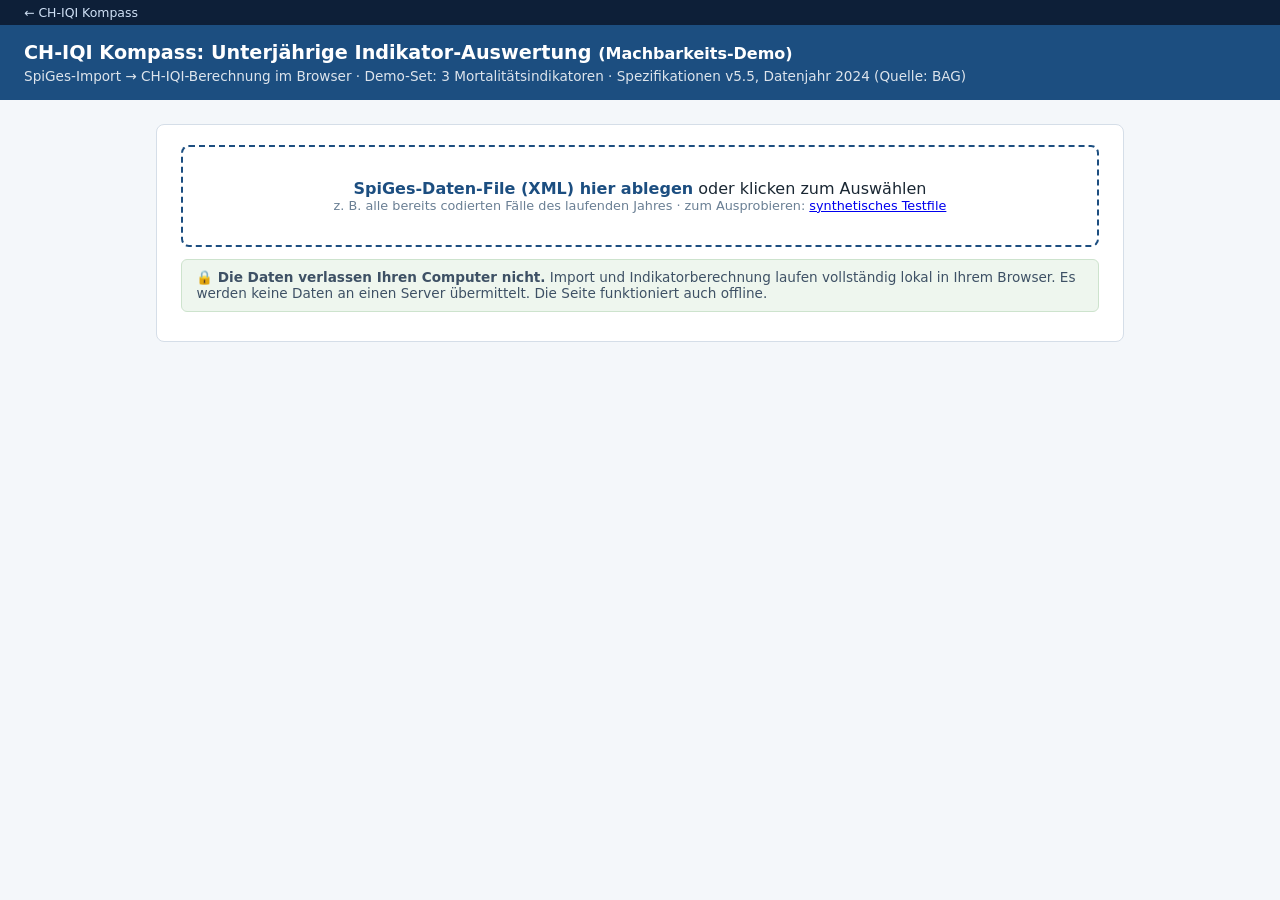
==== chiqi/index.html @ dc66898e "Add files via upload" ====
<!DOCTYPE html>
<html lang="de">
<head>
<meta charset="UTF-8">
<meta name="viewport" content="width=device-width, initial-scale=1">
<title>CH-IQI Kompass: Unterjährige Indikator-Auswertung (Machbarkeits-Demo)</title>
<script src="spiges_parser.js"></script>
<script src="chiqi_engine.js"></script>
<script src="chiqi_demo_defs.js"></script>
<style>
  :root { --blau:#1c4e80; --hell:#f4f7fa; --rand:#d5dee8; --gruen:#2e7d32; --rot:#b71c1c; --orange:#e65100; }
  * { box-sizing:border-box; }
  body { font-family:"Segoe UI",system-ui,sans-serif; margin:0; background:var(--hell); color:#1a2733; }
  header { background:var(--blau); color:#fff; padding:1rem 1.5rem; }
  header h1 { margin:0; font-size:1.2rem; font-weight:600; }
  header p { margin:.25rem 0 0; font-size:.85rem; opacity:.85; }
  main { max-width:1000px; margin:1.5rem auto; padding:0 1rem; }
  .card { background:#fff; border:1px solid var(--rand); border-radius:8px; padding:1.25rem 1.5rem; margin-bottom:1.25rem; }
  #drop { border:2px dashed var(--blau); border-radius:8px; padding:2rem; text-align:center; cursor:pointer; }
  #drop.hover { background:#e8f0f8; }
  #drop strong { color:var(--blau); }
  .privacy { font-size:.85rem; color:#3e5165; background:#eef6ee; border:1px solid #cde3cd; border-radius:6px; padding:.6rem .9rem; margin-top:.75rem; }
  table { border-collapse:collapse; width:100%; font-size:.9rem; }
  th,td { text-align:left; padding:.45rem .6rem; border-bottom:1px solid var(--rand); vertical-align:top; }
  th { background:var(--hell); font-weight:600; }
  td.num,th.num { text-align:right; font-variant-numeric:tabular-nums; white-space:nowrap; }
  .hint { font-size:.8rem; color:#6a7f94; }
  .warnbox { font-size:.85rem; color:#7a4a00; background:#fff7e6; border:1px solid #ffe0a3; border-radius:6px; padding:.6rem .9rem; margin-top:1rem; }
  h2 { font-size:1.05rem; color:var(--blau); margin-top:0; }
  .smr-hoch { color:var(--orange); font-weight:600; }
  .smr-na { color:#8a9aab; }
  #status { font-size:.9rem; margin-top:.6rem; }
  .ok { color:var(--gruen); } .err { color:var(--rot); }
  .badge { display:inline-block; font-size:.72rem; background:var(--hell); border:1px solid var(--rand); border-radius:4px; padding:.1rem .45rem; margin-left:.4rem; color:#51677d; }
  #btnPdf { float:right; background:var(--blau); color:#fff; border:0; border-radius:6px; padding:.45rem .9rem; font-size:.85rem; cursor:pointer; }
  #btnPdf:hover { opacity:.9; }
  .print-only { display:none; }
  @media print {
    body { background:#fff; }
    header, #importCard, #status, #btnPdf, #standaloneNav { display:none !important; }
    main { max-width:none; margin:0; padding:0; }
    .card { border:0; box-shadow:none; padding:.4rem 0; margin-bottom:.8rem; break-inside:avoid; }
    .print-only { display:block !important; }
    details > summary { list-style:none; cursor:default; }
    .warnbox { break-inside:avoid; }
    a { text-decoration:none; color:inherit; }
  }
/* --- PDF-Bericht (Berichtsschale wie Cockpit) --- */
#report{display:none}
body.rep-mode #report{display:block;max-width:1000px;margin:0 auto;background:#fff;padding:24px}
@media screen{body.rep-mode header,body.rep-mode main,body.rep-mode #standaloneNav{display:none}}
@media print{
  body.rep-mode header,body.rep-mode main,body.rep-mode #standaloneNav{display:none!important}
  body.rep-mode #report{display:block;max-width:none;padding:0}
  body.rep-mode{background:#fff}
  @page{size:A4;margin:15mm 14mm 18mm;
    @top-left{content:''}@top-center{content:''}@top-right{content:''}
    @bottom-left{content:''}@bottom-right{content:''}
    @bottom-center{content:counter(page);font-family:"Segoe UI",system-ui,sans-serif;font-size:9px;color:#9aa3ad}
  }
  @page:first{@bottom-center{content:''}}
  .rep-page{page-break-after:always}
  .rep-cover{min-height:245mm}
}
#report h2{font-size:14px;margin:20px 0 8px;color:var(--blau);border-bottom:2px solid var(--blau);padding-bottom:3px;page-break-after:avoid}
#report table{font-size:10.5px}
#report th,#report td{padding:.3rem .5rem}
#report tr{page-break-inside:avoid}
#report thead{display:table-header-group}
#report p{font-size:11px;line-height:1.6;margin:6px 0}
.rep-cover{display:flex;flex-direction:column;justify-content:space-between;min-height:640px}
.rep-brand{font-size:14px;font-weight:700;color:var(--blau);letter-spacing:.5px}
.rep-cover-title{font-size:28px;font-weight:700;color:var(--blau);margin:90px 0 14px}
.rep-cover-inst{font-size:18px;color:#1c3d6e;font-weight:600}
.rep-cover-meta{font-size:12px;color:#66707c;margin-top:10px;line-height:1.7}
.rep-proto{font-size:11px;background:#e0a90f;color:#fff;padding:2px 8px;border-radius:12px;vertical-align:middle;letter-spacing:.5px}
.rep-cover-kpis{display:flex;gap:14px;margin:36px 0}
.rep-ck{flex:1;border:1px solid var(--rand);border-radius:8px;padding:10px 12px}
.rep-ck b{display:block;font-size:22px;color:var(--blau)}
.rep-ck span{font-size:10.5px;color:#66707c}
.rep-disclaimer{border:1px solid #d9dee5;background:#f6f8fa;border-radius:8px;padding:12px 14px;font-size:10.5px;color:#4a5563;line-height:1.6}
.rep-cover-foot{font-size:10px;color:#66707c;margin-top:16px}
.rep-sub{font-size:11.5px;color:#66707c;margin-top:4px}
.rep-exec{font-size:11.5px;line-height:1.65}
.rep-note{font-size:10px;color:#66707c;margin-top:4px}
.rep-foot{margin-top:18px;font-size:10px;color:#66707c;line-height:1.6}
.rep-foot h2{font-size:12px}
</style>
</head>
<body>
<div id="standaloneNav" class="hint" style="display:none;padding:.3rem 1.5rem;background:#0d1f38;"><a href="../#chiqi" target="_top" style="color:#cfe0f5;font-size:.78rem;text-decoration:none">&larr; CH-IQI Kompass</a></div>
<header>
  <h1>CH-IQI Kompass: Unterjährige Indikator-Auswertung <small>(Machbarkeits-Demo)</small></h1>
  <p>SpiGes-Import → CH-IQI-Berechnung im Browser · Demo-Set: 3 Mortalitätsindikatoren · Spezifikationen v5.5, Datenjahr 2024 (Quelle: BAG)</p>
</header>
<main>
  <div class="card" id="importCard">
    <div id="drop">
      <strong>SpiGes-Daten-File (XML) hier ablegen</strong> oder klicken zum Auswählen
      <div class="hint">z.&nbsp;B. alle bereits codierten Fälle des laufenden Jahres · zum Ausprobieren: <a href="spiges_testdata_v15.xml" download>synthetisches Testfile</a></div>
      <input type="file" id="fileInput" accept=".xml" hidden>
    </div>
    <div class="privacy">🔒 <strong>Die Daten verlassen Ihren Computer nicht.</strong>
      Import und Indikatorberechnung laufen vollständig lokal in Ihrem Browser.
      Es werden keine Daten an einen Server übermittelt. Die Seite funktioniert auch offline.</div>
    <div id="status"></div>
  </div>

  <div class="card" id="resultCard" style="display:none">
    <div class="print-only" id="printHead">
      <h1 style="font-size:1.3rem;color:var(--blau);margin:0 0 .2rem">CH-IQI Kompass: Unterjährige Auswertung</h1>
      <table style="margin:.4rem 0 1rem"><tbody id="printMeta"></tbody></table>
    </div>
    <button id="btnPdf" title="Druckoptimierten Bericht erzeugen: im Dialog «Als PDF speichern» wählen. Kopf-/Fusszeilen des Browsers einmalig deaktivieren; die Seitenzahl setzt der Bericht selbst.">&#128196; PDF-Bericht</button>
    <h2>CH-IQI-Indikatoren <span class="badge" id="metaBadge"></span></h2>
    <table>
      <thead><tr>
        <th>Indikator</th><th class="num">Fälle (n)</th><th class="num">Todesfälle (O)</th>
        <th class="num">Rate</th><th class="num">Erwartete Rate</th><th class="num">O/E (SMR)</th>
        <th class="num" title="Fälle ohne passende Referenzrate (Alter/Geschlecht). Sie zählen im Nenner, aber nicht im Erwartungswert E. Sollte 0 sein.">o. Ref.</th>
      </tr></thead>
      <tbody id="indTable"></tbody>
    </table>
    <div class="warnbox">
      <strong>Hinweise zur Interpretation (unterjährige Daten):</strong>
      Die Auswertung umfasst nur <em>ausgetretene und codierte</em> Fälle. Noch nicht
      codierte Austritte fehlen (Kodierverzug) und können die Raten verzerren. Kleine kumulierte
      Fallzahlen ergeben breite Zufallsstreuung; O/E-Werte sind Hinweise auf
      <em>prüfenswerte</em> Auffälligkeiten, keine Qualitätsurteile.
      Die erwartete Rate (Erwartungswert je Fall) basiert auf den nationalen BAG-Referenzraten
      <span id="refJahrNote"></span>; der SMR (O/E) wird aus den absoluten Werten gebildet.
      Herzinfarkt (A.1.1) mit differenziertem
      Risikomodell gemäss v5.5 (logistische Regression mit Komorbiditäten),
      Schlaganfall und Pneumonie mit indirekter Alters-/Geschlechts-Standardisierung.
      Berechnungsgrundlagen: CH-IQI Spezifikationen v5.5 und Referenzdaten 2024,
      Quelle BAG (Nutzung mit Quellenangabe freigegeben).
      Die Spalte <em>o. Ref.</em> zeigt Fälle ohne passende Alters-/Geschlechts-Referenzrate;
      sie zählen im Nenner, aber nicht im Erwartungswert E, und sollte 0 sein.
    </div>
    <p class="hint" id="importInfo"></p>
  </div>

  <div class="card" id="protoCard" style="display:none">
    <details>
      <summary style="cursor:pointer;font-size:1.05rem;color:var(--blau);font-weight:600">Importprotokoll &amp; Plausibilisierung</summary>
      <div style="display:flex;gap:2rem;flex-wrap:wrap;margin-top:1rem">
        <div style="flex:1 1 260px"><h2>Protokoll</h2><table id="protoTable"></table></div>
        <div style="flex:1 1 200px"><h2>Austritte nach Quartal</h2><table id="quartalTable"></table>
          <p class="hint">Deutlich weniger Fälle im letzten Quartal? Dann ist die Codierung
          dort vermutlich noch unvollständig (Kodierverzug).</p></div>
        <div style="flex:1 1 200px"><h2>Häufigste Hauptdiagnosen</h2><table id="hdTable"></table></div>
      </div>
      <div id="warnings"></div>
    </details>
  </div>
</main>
<div id="report"></div>
<script>
(function () {
  var drop = document.getElementById('drop');
  var input = document.getElementById('fileInput');
  var statusEl = document.getElementById('status');
  var LAST = null;

  drop.addEventListener('click', function () { input.click(); });
  input.addEventListener('change', function () { if (input.files[0]) handle(input.files[0]); });
  ['dragover','dragenter'].forEach(function (ev) {
    drop.addEventListener(ev, function (e) { e.preventDefault(); drop.classList.add('hover'); });
  });
  ['dragleave','drop'].forEach(function (ev) {
    drop.addEventListener(ev, function (e) { e.preventDefault(); drop.classList.remove('hover'); });
  });
  drop.addEventListener('drop', function (e) {
    if (e.dataTransfer.files[0]) handle(e.dataTransfer.files[0]);
  });

  function esc(s) { var d = document.createElement('div'); d.textContent = String(s); return d.innerHTML; }
  function pct(x) { return x == null ? '–' : (100 * x).toFixed(1) + '%'; }

  async function handle(file) {
    statusEl.innerHTML = 'Verarbeite <strong>' + esc(file.name) + '</strong> …';
    document.getElementById('resultCard').style.display = 'none';
    try {
      var res = await SpiGesParser.parseSpiGes(file, { fileName: file.name });
      var results = ChiqiEngine.computeAll(res.cases, CHIQI_DEMO.indicators);
      var austritte = res.cases.filter(function (c) { return !c.nochHospitalisiert; }).length;

      document.getElementById('indTable').innerHTML = results.map(function (r) {
        var smr = r.smr == null ? '<span class="smr-na">–</span>'
          : '<span class="' + (r.smr > 1.3 ? 'smr-hoch' : '') + '">' + r.smr.toFixed(2) + '</span>';
        return '<tr><td><strong>' + esc(r.id) + '</strong><br><span class="hint">' + esc(r.label) + '</span></td>' +
          '<td class="num">' + r.n + '</td><td class="num">' + r.O + '</td>' +
          '<td class="num">' + pct(r.rate) + '</td>' +
          '<td class="num"' + (r.E == null ? '' : ' title="Erwartete Todesfälle (absolut): ' + r.E.toFixed(2) + '"') + '>' +
            (r.E == null || !r.n ? '–' : pct(r.E / r.n)) + '</td>' +
          '<td class="num">' + smr + '</td>' +
          '<td class="num">' + (r.refMisses ? '<span class="smr-hoch">' + r.refMisses + '</span>' : '0') + '</td></tr>';
      }).join('');

      document.getElementById('metaBadge').textContent =
        'Engine v' + ChiqiEngine.ENGINE_VERSION + ' · Spez. v' + CHIQI_DEMO.meta.chiqiVersion;
      document.getElementById('refJahrNote').textContent =
        '(Referenzjahr ' + CHIQI_DEMO.indicators[0].refJahr + ')';
      document.getElementById('importInfo').textContent =
        'Import: ' + res.meta.counts.faelle + ' Fälle (' + austritte + ' Austritte, ' +
        (res.meta.counts.faelle - austritte) + ' noch hospitalisiert) · ' +
        res.meta.counts.diagnosen + ' Diagnosen · ' + res.meta.counts.behandlungen +
        ' Behandlungen · SpiGes ' + (res.meta.formatVersion || '?') +
        ' · Verarbeitung ' + res.meta.importprotokoll.dauerMs + ' ms' +
        (res.meta.warnings.length ? ' · ⚠ ' + res.meta.warnings.length + ' Warnung(en)' : '');
      statusEl.innerHTML = '<span class="ok">✔ Auswertung abgeschlossen</span>';
      document.getElementById('resultCard').style.display = '';

      // Importprotokoll & Plausibilisierung
      var sum = SpiGesParser.summarizeCases(res.cases);
      function rows(id, data) {
        document.getElementById(id).innerHTML = data.map(function (r) {
          return '<tr><th>' + esc(r[0]) + '</th><td class="num">' + esc(r[1]) + '</td></tr>';
        }).join('');
      }
      rows('protoTable', [
        ['Datei', res.meta.importprotokoll.datei],
        ['SpiGes-Version', res.meta.formatVersion || '–'],
        ['Unternehmen (ent_id)', res.meta.entId || '–'],
        ['Standorte (BUR)', res.meta.standorte.join(', ') || '–'],
        ['Fälle / Diagnosen / CHOP', res.meta.counts.faelle + ' / ' + res.meta.counts.diagnosen + ' / ' + res.meta.counts.behandlungen],
        ['Verstorben (gesamt)', sum.verstorben]
      ]);
      rows('quartalTable', Object.keys(sum.nachQuartal).sort().map(function (q) { return [q, sum.nachQuartal[q]]; }));
      rows('hdTable', sum.topHauptdiagnosen.slice(0, 8).map(function (h) { return [h.icd3, h.n]; }));
      document.getElementById('warnings').innerHTML = res.meta.warnings.length
        ? '<p class="warn" style="color:var(--orange);font-size:.85rem">⚠ ' + res.meta.warnings.map(esc).join('<br>⚠ ') + '</p>' : '';
      document.getElementById('protoCard').style.display = '';

      // Druckkopf
      var quartale = Object.keys(sum.nachQuartal).sort();
      var zeitraum = quartale.length ? quartale[0] + (quartale.length > 1 ? ' bis ' + quartale[quartale.length - 1] : '') : '–';
      document.getElementById('printMeta').innerHTML = [
        ['Datenquelle', res.meta.importprotokoll.datei + ' (SpiGes ' + (res.meta.formatVersion || '?') + ')'],
        ['Unternehmen / Standorte', (res.meta.entId || '–') + ' / ' + (res.meta.standorte.join(', ') || '–')],
        ['Auswertungszeitraum (Austritte)', zeitraum],
        ['Fälle', res.meta.counts.faelle + ' (' + austritte + ' Austritte, ' + (res.meta.counts.faelle - austritte) + ' noch hospitalisiert)'],
        ['Bericht erstellt', new Date().toLocaleString('de-CH')],
        ['Methodik', 'CH-IQI Spezifikationen v' + CHIQI_DEMO.meta.chiqiVersion + ' (BAG) · Engine v' + ChiqiEngine.ENGINE_VERSION + ' · Verarbeitung vollständig lokal, keine Datenübermittlung']
      ].map(function (r) {
        return '<tr><th style="white-space:nowrap">' + r[0] + '</th><td>' + esc(r[1]) + '</td></tr>';
      }).join('');
      LAST = { res: res, results: results, sum: sum, austritte: austritte, zeitraum: zeitraum };
    } catch (e) {
      statusEl.innerHTML = '<span class="err">✘ Fehler: ' + esc(e.message) + '</span>';
    }
  }
  function assessRow(r) {
    if (r.E == null || r.n < 10 || r.E < 3) return { z: null, label: 'nicht beurteilbar' };
    var se = Math.sqrt(r.E * (1 - r.E / r.n));
    if (!(se > 0)) return { z: null, label: 'nicht beurteilbar' };
    var z = (r.O - r.E) / se;
    return { z: z, label: z > 1.96 ? 'signifikant erh\u00f6ht' : (z < -1.96 ? 'signifikant tiefer' : 'unauff\u00e4llig') };
  }
  function joinDe(a) { return a.length <= 1 ? a.join('') : a.slice(0, -1).join(', ') + ' und ' + a[a.length - 1]; }
  function buildReport() {
    if (!LAST) return;
    var res = LAST.res, results = LAST.results, sum = LAST.sum, austritte = LAST.austritte, zeitraum = LAST.zeitraum;
    var today = new Date().toLocaleDateString('de-CH', { day: 'numeric', month: 'long', year: 'numeric' });
    var ass = results.map(assessRow);
    var erhoeht = results.filter(function (r, i) { return ass[i].label === 'signifikant erh\u00f6ht'; });
    var tiefer = results.filter(function (r, i) { return ass[i].label === 'signifikant tiefer'; });
    var nb = results.filter(function (r, i) { return ass[i].label === 'nicht beurteilbar'; });
    var refMissTotal = results.reduce(function (a, r) { return a + (r.refMisses || 0); }, 0);
    var qs = Object.keys(sum.nachQuartal).sort();
    var verzug = false;
    if (qs.length >= 2) {
      var prev = qs.slice(0, -1).map(function (q) { return sum.nachQuartal[q]; }).sort(function (a, b) { return a - b; });
      var med = prev[Math.floor(prev.length / 2)];
      if (med > 0 && sum.nachQuartal[qs[qs.length - 1]] < 0.6 * med) verzug = true;
    }
    var inst = 'Unternehmen ' + (res.meta.entId || 'unbekannt');
    var instSub = res.meta.standorte.length ? 'Standorte (BUR): ' + res.meta.standorte.join(', ') : '';

    var exec = 'Aus der SpiGes-Datei wurden ' + res.meta.counts.faelle + ' F\u00e4lle importiert (' + austritte +
      ' Austritte, Zeitraum ' + zeitraum + ') und ' + results.length + ' CH-IQI-Indikatoren berechnet. ';
    exec += erhoeht.length
      ? 'Pr\u00fcfenswert: ' + joinDe(erhoeht.map(function (r) { return r.id; })) + ' mit signifikant \u00fcber der Erwartung liegender Mortalit\u00e4t. '
      : 'Kein Indikator liegt statistisch signifikant \u00fcber der Erwartung. ';
    if (tiefer.length) exec += 'Positiv: ' + joinDe(tiefer.map(function (r) { return r.id; })) + ' signifikant unter der Erwartung. ';
    if (nb.length) exec += nb.length + ' Indikator' + (nb.length > 1 ? 'en' : '') + ' ist mangels Fallzahl nicht beurteilbar. ';
    exec += refMissTotal
      ? 'Achtung: ' + refMissTotal + (refMissTotal === 1 ? ' Fall' : ' F\u00e4lle') + ' ohne passende Referenzrate (Spalte o. Ref.); der Erwartungswert ist dort unvollst\u00e4ndig. '
      : 'Alle F\u00e4lle konnten einer Referenzrate zugeordnet werden (o. Ref. = 0). ';
    if (verzug) exec += 'Das letzte Quartal (' + qs[qs.length - 1] + ') enth\u00e4lt deutlich weniger Austritte als die Vorquartale, vermutlich Kodierverzug; die Raten sind entsprechend vorl\u00e4ufig. ';
    exec += 'Alle Markierungen sind Pr\u00fcfhinweise, kein Qualit\u00e4tsurteil.';

    var html = '<div class="rep-cover rep-page">' +
      '<div><div class="rep-brand">\ud83e\udded CH-IQI Kompass <span class="rep-proto">PROTOTYP</span></div>' +
      '<div class="rep-cover-title">QM-Pr\u00fcfbericht CH-IQI<br>Unterj\u00e4hrige Auswertung</div>' +
      '<div class="rep-cover-inst">' + esc(inst) + '</div>' +
      '<div class="rep-cover-meta">' + esc(instSub) + (instSub ? '<br>' : '') +
      'Auswertungszeitraum (Austritte): ' + esc(zeitraum) + '<br>erstellt am ' + today + '</div></div>' +
      '<div class="rep-cover-kpis">' +
      '<div class="rep-ck"><b>' + res.meta.counts.faelle + '</b><span>F\u00e4lle importiert</span></div>' +
      '<div class="rep-ck"><b>' + austritte + '</b><span>Austritte im Zeitraum</span></div>' +
      '<div class="rep-ck"><b>' + erhoeht.length + '</b><span>Indikatoren signifikant erh\u00f6ht</span></div>' +
      '<div class="rep-ck"><b>' + refMissTotal + '</b><span>F\u00e4lle ohne Referenzrate (o. Ref.)</span></div></div>' +
      '<div><div class="rep-disclaimer"><b>Interner Pr\u00fcfhinweis f\u00fcr das Qualit\u00e4tsmanagement.</b> ' +
      'Dieser Bericht erzeugt kein Ranking und kein Qualit\u00e4tsurteil. Er beruht auf unterj\u00e4hrigen, ' +
      'noch unvollst\u00e4ndigen Daten und dient der fr\u00fchzeitigen internen Priorisierung. ' +
      'Die Verarbeitung erfolgte vollst\u00e4ndig lokal im Browser, es wurden keine Daten \u00fcbermittelt.</div>' +
      '<div class="rep-cover-foot">Datenquelle: eigene SpiGes-Falldaten (' + esc(res.meta.importprotokoll.datei) +
      ', SpiGes ' + esc(res.meta.formatVersion || '?') + ') \u00b7 Referenzraten: BAG, CH-IQI Spezifikationen v' +
      CHIQI_DEMO.meta.chiqiVersion + ', Referenzjahr ' + CHIQI_DEMO.indicators[0].refJahr +
      ' \u00b7 CH-IQI Kompass (Open Source, Prototyp) \u00b7 curtis.voelkle@gmail.com</div></div></div>';

    html += '<div class="rep-sub"><b>' + esc(inst) + '</b> \u00b7 Zeitraum ' + esc(zeitraum) + '</div>' +
      '<h2>Executive Summary</h2><p class="rep-exec">' + exec + '</p>';

    html += '<h2>CH-IQI-Indikatoren (' + results.length + ')</h2>' +
      '<table><thead><tr><th>Indikator</th><th class="num">F\u00e4lle (n)</th><th class="num">Todesf\u00e4lle (O)</th>' +
      '<th class="num">Rate</th><th class="num">Erwartete Rate</th><th class="num">O/E (SMR)</th>' +
      '<th class="num">z</th><th class="num">o. Ref.</th><th>Einordnung</th></tr></thead>' +
      results.map(function (r, i) {
        var a = ass[i];
        return '<tr><td><b>' + esc(r.id) + '</b> ' + esc(r.label) + '</td>' +
          '<td class="num">' + r.n + '</td><td class="num">' + r.O + '</td>' +
          '<td class="num">' + pct(r.rate) + '</td>' +
          '<td class="num">' + (r.E == null || !r.n ? '\u2013' : pct(r.E / r.n)) + '</td>' +
          '<td class="num">' + (r.smr == null ? '\u2013' : r.smr.toFixed(2)) + '</td>' +
          '<td class="num">' + (a.z == null ? '\u2013' : a.z.toFixed(1)) + '</td>' +
          '<td class="num">' + (r.refMisses || 0) + '</td>' +
          '<td>' + a.label + '</td></tr>';
      }).join('') + '</table>' +
      '<p class="rep-note">Voraussetzungen f\u00fcr die Einordnung: mindestens 10 F\u00e4lle und mindestens 3 erwartete Ereignisse; Signifikanzgrenze |z| &gt; 1.96. o. Ref. z\u00e4hlt F\u00e4lle ohne passende Alters-/Geschlechts-Referenzrate (sollen 0 sein).</p>';

    html += '<h2>Kodierstand: Austritte nach Quartal</h2>' +
      '<table><thead><tr><th>Quartal</th><th class="num">Austritte</th></tr></thead>' +
      qs.map(function (q) { return '<tr><td>' + esc(q) + '</td><td class="num">' + sum.nachQuartal[q] + '</td></tr>'; }).join('') + '</table>' +
      (verzug
        ? '<p class="rep-note"><b>Hinweis Kodierverzug:</b> Das letzte Quartal liegt deutlich unter den Vorquartalen (&lt;60% des Medians). Die Codierung ist dort vermutlich unvollst\u00e4ndig; Raten und SMR des Gesamtzeitraums sind vorl\u00e4ufig.</p>'
        : '<p class="rep-note">Keine Hinweise auf wesentlichen Kodierverzug (letztes Quartal im Bereich der Vorquartale).</p>');

    html += '<h2>Importprotokoll</h2>' +
      '<table>' + [
        ['Datei', res.meta.importprotokoll.datei],
        ['SpiGes-Formatversion', res.meta.formatVersion || '\u2013'],
        ['Unternehmen (ent_id)', res.meta.entId || '\u2013'],
        ['Standorte (BUR)', res.meta.standorte.join(', ') || '\u2013'],
        ['F\u00e4lle / Diagnosen / CHOP', res.meta.counts.faelle + ' / ' + res.meta.counts.diagnosen + ' / ' + res.meta.counts.behandlungen],
        ['Verstorben (gesamt)', sum.verstorben],
        ['Importdatum / Dauer', res.meta.importprotokoll.importDatum + ' / ' + res.meta.importprotokoll.dauerMs + ' ms'],
        ['Engine / Parser', 'Engine v' + ChiqiEngine.ENGINE_VERSION + ' / Parser v' + res.meta.parserVersion]
      ].map(function (r) { return '<tr><th style="white-space:nowrap">' + r[0] + '</th><td>' + esc(r[1]) + '</td></tr>'; }).join('') + '</table>' +
      (res.meta.warnings.length
        ? '<p class="rep-note"><b>Warnungen (' + res.meta.warnings.length + '):</b> ' + res.meta.warnings.map(esc).join(' \u00b7 ') + '</p>' : '');

    html += '<div class="rep-foot"><h2>Methodik</h2>' +
      '<p>Jedem Fall wird anhand der nationalen BAG-Referenzraten (Referenzjahr ' + CHIQI_DEMO.indicators[0].refJahr + ') ein Erwartungswert zugeordnet; deren Summe ergibt E, der SMR ist O/E, die erwartete Rate E/n. Herzinfarkt (A.1.1) mit differenziertem Risikomodell gem\u00e4ss v5.5 (logistische Regression mit Komorbidit\u00e4ten), Schlaganfall und Pneumonie mit indirekter Alters-/Geschlechts-Standardisierung. z = (O\u2212E)/\u221a(E\u00b7(1\u2212E/n)), Signifikanzgrenze |z| &gt; 1.96, Voraussetzungen n \u2265 10 und E \u2265 3. Berechnungsgrundlagen: CH-IQI Spezifikationen v' + CHIQI_DEMO.meta.chiqiVersion + ' (Quelle BAG, Nutzung mit Quellenangabe freigegeben).</p>' +
      '<h2>Limitationen</h2>' +
      '<p>Die Auswertung umfasst nur ausgetretene und bereits codierte F\u00e4lle; noch nicht codierte Austritte fehlen (Kodierverzug) und k\u00f6nnen die Raten verzerren. Kleine kumulierte Fallzahlen ergeben breite Zufallsstreuung; es erfolgt keine Adjustierung f\u00fcr Mehrfachtests. Die Referenzraten beziehen sich auf ein Gesamtjahr, saisonale Effekte sind nicht ber\u00fccksichtigt. Das Demo-Set umfasst ' + results.length + ' Mortalit\u00e4tsindikatoren und ist kein vollst\u00e4ndiges CH-IQI-Set. Unterj\u00e4hrige Ergebnisse sind nicht mit der offiziellen BAG-Jahrespublikation vergleichbar.</p>' +
      '<p>Eigene SpiGes-Falldaten, vollst\u00e4ndig lokal verarbeitet \u00b7 CH-IQI Kompass \u00b7 Prototyp \u00b7 Feedback: curtis.voelkle@gmail.com</p></div>';

    document.getElementById('report').innerHTML = html;
  }
  window.__chiqiReportTest = function (data) { LAST = data; buildReport(); return document.getElementById('report').innerHTML; };
  document.addEventListener('click', function (e) {
    if (e.target && e.target.id === 'btnPdf') {
      buildReport();
      document.body.classList.add('rep-mode');
      setTimeout(function () { window.print(); }, 80);
    }
  });
  window.addEventListener('afterprint', function () { document.body.classList.remove('rep-mode'); });
  var detailsWasOpen = null;
  window.addEventListener('beforeprint', function () {
    var d = document.querySelector('#protoCard details');
    if (d) { detailsWasOpen = d.open; d.open = true; }
  });
  window.addEventListener('afterprint', function () {
    var d = document.querySelector('#protoCard details');
    if (d && detailsWasOpen !== null) d.open = detailsWasOpen;
  });
})();
</script>
<script>if(window.top===window.self){document.getElementById("standaloneNav").style.display="block";}</script>
</body>
</html>
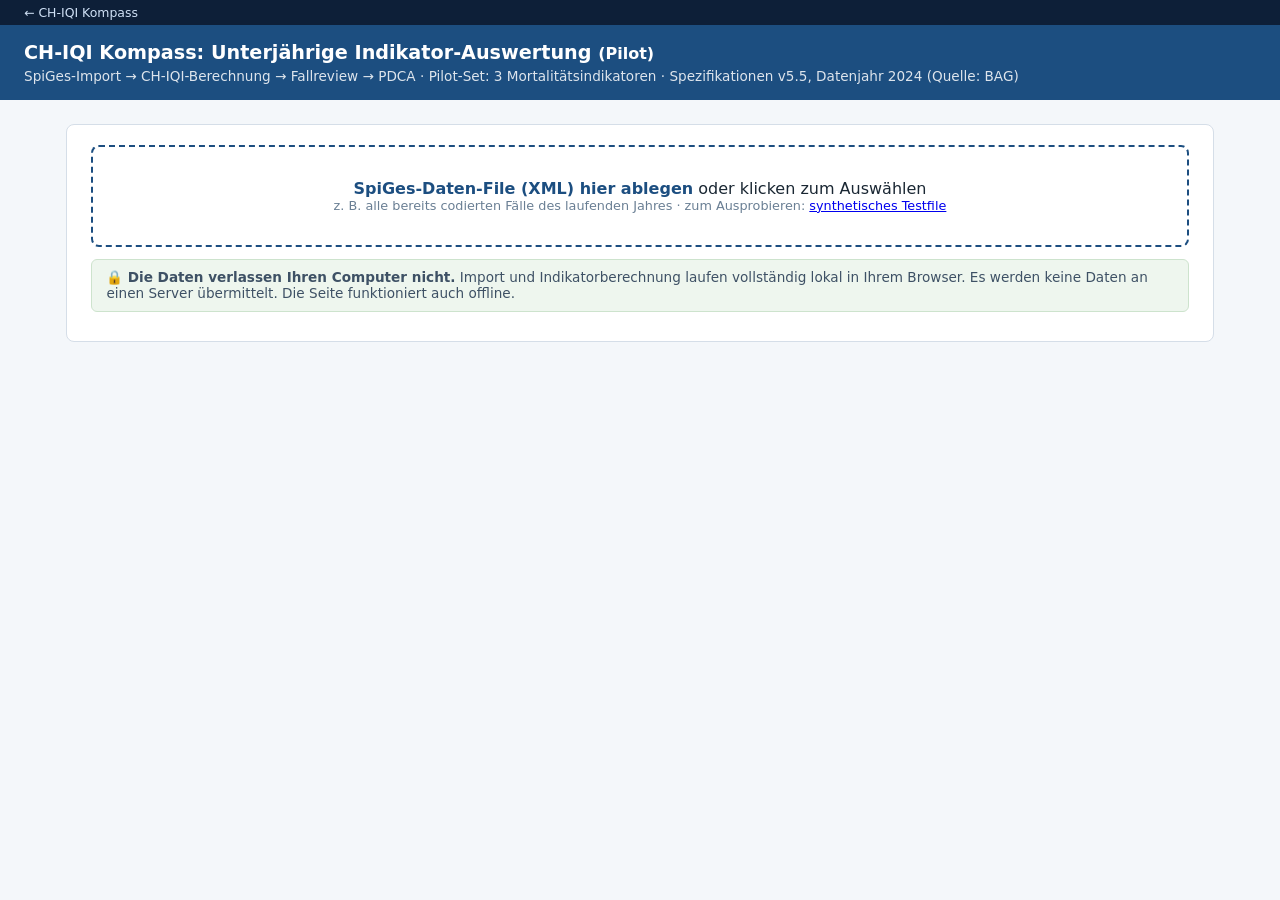
==== commit c5348ad4: "Add files via upload" ====
--- a/chiqi/index.html
+++ b/chiqi/index.html
@@ -3,10 +3,12 @@
 <head>
 <meta charset="UTF-8">
 <meta name="viewport" content="width=device-width, initial-scale=1">
-<title>CH-IQI Kompass: Unterjährige Indikator-Auswertung (Machbarkeits-Demo)</title>
+<meta http-equiv="Content-Security-Policy" content="default-src 'self'; script-src 'self' 'unsafe-inline'; style-src 'self' 'unsafe-inline'; img-src 'self' data: blob:; connect-src 'none'; object-src 'none'; base-uri 'none'; form-action 'none'">
+<title>CH-IQI Kompass: Unterjährige Indikator-Auswertung und QM-Workbench (Pilot)</title>
 <script src="spiges_parser.js"></script>
 <script src="chiqi_engine.js"></script>
 <script src="chiqi_demo_defs.js"></script>
+<script src="qm_workbench.js"></script>
 <style>
   :root { --blau:#1c4e80; --hell:#f4f7fa; --rand:#d5dee8; --gruen:#2e7d32; --rot:#b71c1c; --orange:#e65100; }
   * { box-sizing:border-box; }
@@ -14,7 +16,7 @@
   header { background:var(--blau); color:#fff; padding:1rem 1.5rem; }
   header h1 { margin:0; font-size:1.2rem; font-weight:600; }
   header p { margin:.25rem 0 0; font-size:.85rem; opacity:.85; }
-  main { max-width:1000px; margin:1.5rem auto; padding:0 1rem; }
+  main { max-width:1180px; margin:1.5rem auto; padding:0 1rem; }
   .card { background:#fff; border:1px solid var(--rand); border-radius:8px; padding:1.25rem 1.5rem; margin-bottom:1.25rem; }
   #drop { border:2px dashed var(--blau); border-radius:8px; padding:2rem; text-align:center; cursor:pointer; }
   #drop.hover { background:#e8f0f8; }
@@ -34,10 +36,13 @@
   .badge { display:inline-block; font-size:.72rem; background:var(--hell); border:1px solid var(--rand); border-radius:4px; padding:.1rem .45rem; margin-left:.4rem; color:#51677d; }
   #btnPdf { float:right; background:var(--blau); color:#fff; border:0; border-radius:6px; padding:.45rem .9rem; font-size:.85rem; cursor:pointer; }
   #btnPdf:hover { opacity:.9; }
+  #btnCockpit { float:right; background:var(--gruen); color:#fff; border:0; border-radius:6px; padding:.45rem .9rem; margin-right:.5rem; font-size:.85rem; cursor:pointer; }
+  #btnCockpit:hover { opacity:.9; }
+  .transfer-note { clear:both; padding-top:.65rem; }
   .print-only { display:none; }
   @media print {
     body { background:#fff; }
-    header, #importCard, #status, #btnPdf, #standaloneNav { display:none !important; }
+    header, #importCard, #status, #btnPdf, #btnCockpit, #standaloneNav { display:none !important; }
     main { max-width:none; margin:0; padding:0; }
     .card { border:0; box-shadow:none; padding:.4rem 0; margin-bottom:.8rem; break-inside:avoid; }
     .print-only { display:block !important; }
@@ -83,15 +88,77 @@
 .rep-sub{font-size:11.5px;color:#66707c;margin-top:4px}
 .rep-exec{font-size:11.5px;line-height:1.65}
 .rep-note{font-size:10px;color:#66707c;margin-top:4px}
-.rep-foot{margin-top:18px;font-size:10px;color:#66707c;line-height:1.6}
-.rep-foot h2{font-size:12px}
+  .rep-foot{margin-top:18px;font-size:10px;color:#66707c;line-height:1.6}
+  .rep-foot h2{font-size:12px}
+  /* --- Lokale QM-Workbench --- */
+  .wb-head{display:flex;align-items:flex-start;justify-content:space-between;gap:1rem;flex-wrap:wrap}
+  .wb-head h2{margin-bottom:.25rem}
+  .wb-actions{display:flex;gap:.45rem;flex-wrap:wrap}
+  .btn{border:1px solid var(--rand);border-radius:6px;background:#fff;color:var(--blau);padding:.45rem .75rem;font-size:.82rem;cursor:pointer;font-weight:600}
+  .btn:hover{background:#eef4fa}.btn.primary{background:var(--blau);color:#fff;border-color:var(--blau)}
+  .btn.danger{color:var(--rot);border-color:#e5bcbc}.btn:disabled{opacity:.45;cursor:not-allowed}
+  .wb-privacy{font-size:.82rem;color:#3e5165;background:#eef6ee;border:1px solid #cde3cd;border-radius:6px;padding:.65rem .8rem;margin:.85rem 0}
+  .wb-tabs{display:flex;gap:.45rem;flex-wrap:wrap;margin:1rem 0}
+  .wb-tab{border:1px solid var(--rand);background:#fff;color:var(--blau);border-radius:999px;padding:.45rem .8rem;cursor:pointer;font-weight:600}
+  .wb-tab.active{background:var(--blau);color:#fff;border-color:var(--blau)}
+  .wb-stats{display:grid;grid-template-columns:repeat(5,minmax(110px,1fr));gap:.65rem;margin:.8rem 0 1rem}
+  .wb-stat{border:1px solid var(--rand);border-radius:7px;padding:.65rem .75rem;background:#fbfcfd}
+  .wb-stat b{display:block;color:var(--blau);font-size:1.15rem;font-variant-numeric:tabular-nums}
+  .wb-stat span{font-size:.75rem;color:#66798c}
+  .signal{display:inline-block;border-radius:999px;padding:.18rem .55rem;font-size:.75rem;font-weight:700}
+  .signal.high,.signal.blocked{color:#8e190f;background:#fce8e6}
+  .signal.small{color:#7a4a00;background:#fff3d6}.signal.normal{color:#176a35;background:#e8f5ec}
+  .signal.low{color:#1b5e20;background:#e8f5e9}
+  .wb-progress{display:grid;grid-template-columns:repeat(6,1fr);gap:.35rem;margin:.9rem 0 1.15rem}
+  .wb-step{text-align:center;border-top:4px solid #cfd8e2;padding:.38rem .2rem;font-size:.72rem;color:#6a7f94}
+  .wb-step.done{border-color:var(--gruen);color:#205d2a;font-weight:600}
+  .wb-section{border-top:1px solid var(--rand);padding-top:1rem;margin-top:1rem}
+  .wb-section h3{font-size:1rem;color:var(--blau);margin:.1rem 0 .65rem}
+  .wb-toolbar{display:flex;gap:.7rem;align-items:end;justify-content:space-between;flex-wrap:wrap;margin:.55rem 0}
+  .field{display:flex;flex-direction:column;gap:.25rem;min-width:150px;flex:1}
+  .field label,.field-label{font-size:.75rem;color:#52697f;font-weight:600}
+  .field input,.field select,.field textarea{width:100%;border:1px solid #bfcbd7;border-radius:5px;padding:.46rem .55rem;font:inherit;font-size:.85rem;background:#fff;color:#1a2733}
+  .field textarea{min-height:72px;resize:vertical}.field input:focus,.field select:focus,.field textarea:focus{outline:2px solid #8fb4d7;outline-offset:1px}
+  .form-grid{display:grid;grid-template-columns:repeat(2,minmax(220px,1fr));gap:.7rem 1rem}
+  .form-grid .wide{grid-column:1/-1}
+  .case-wrap{overflow:auto;max-height:480px;border:1px solid var(--rand);border-radius:6px}
+  .case-table{min-width:980px;margin:0;font-size:.8rem}
+  .case-table thead th{position:sticky;top:0;z-index:1}
+  .case-table tr.excluded{color:#6e7d8c;background:#fafbfc}
+  .case-table tr.selected{background:#eef6ff}
+  .case-table select{max-width:210px;border:1px solid #c5d0dc;border-radius:4px;padding:.3rem;font-size:.78rem}
+  .case-id{font-family:ui-monospace,SFMono-Regular,Consolas,monospace;font-size:.78rem;white-space:nowrap}
+  .case-original{color:#8a3d00}.wb-count{font-size:.8rem;color:#52697f}
+  .pdca-grid{display:grid;grid-template-columns:repeat(2,minmax(260px,1fr));gap:.8rem}
+  .pdca-phase{border:1px solid var(--rand);border-radius:8px;padding:.85rem;background:#fbfcfd}
+  .pdca-phase h4{margin:0 0 .7rem;color:var(--blau);font-size:.9rem}
+  .pdca-phase .field{margin-bottom:.55rem}
+  .validation{font-size:.8rem;border-radius:6px;padding:.55rem .7rem;margin:.7rem 0}
+  .validation.ok{background:#eaf5ec;color:#22612d;border:1px solid #c5dfca}
+  .validation.warn{background:#fff7e6;color:#7a4a00;border:1px solid #ffe0a3}
+  .impact-box{background:#edf4fb;border:1px solid #c8d9ea;border-radius:6px;padding:.65rem .75rem;font-size:.82rem;line-height:1.5}
+  .protocol-banner{display:flex;justify-content:space-between;gap:1rem;align-items:center;border-radius:8px;padding:.8rem 1rem;margin:.8rem 0}
+  .protocol-banner.pass{background:#eaf5ec;border:1px solid #c5dfca;color:#205d2a}
+  .protocol-banner.warn{background:#fff7e6;border:1px solid #ffe0a3;color:#7a4a00}
+  .protocol-banner.fail{background:#fce8e6;border:1px solid #efc2be;color:#8e190f}
+  .protocol-id{font-family:ui-monospace,SFMono-Regular,Consolas,monospace;font-size:.76rem;overflow-wrap:anywhere}
+  .check-pass{color:var(--gruen);font-weight:700}.check-warn{color:var(--orange);font-weight:700}.check-fail{color:var(--rot);font-weight:700}
+  .save-state{font-size:.76rem;color:#52697f;min-height:1.1rem}
+  @media(max-width:760px){
+    .wb-stats{grid-template-columns:repeat(2,1fr)}
+    .wb-progress{grid-template-columns:repeat(3,1fr)}
+    .form-grid,.pdca-grid{grid-template-columns:1fr}
+  }
+  @media print{
+    #workbenchCard,#protocolCard{display:none!important}
+  }
 </style>
 </head>
 <body>
 <div id="standaloneNav" class="hint" style="display:none;padding:.3rem 1.5rem;background:#0d1f38;"><a href="../#chiqi" target="_top" style="color:#cfe0f5;font-size:.78rem;text-decoration:none">&larr; CH-IQI Kompass</a></div>
 <header>
-  <h1>CH-IQI Kompass: Unterjährige Indikator-Auswertung <small>(Machbarkeits-Demo)</small></h1>
-  <p>SpiGes-Import → CH-IQI-Berechnung im Browser · Demo-Set: 3 Mortalitätsindikatoren · Spezifikationen v5.5, Datenjahr 2024 (Quelle: BAG)</p>
+  <h1>CH-IQI Kompass: Unterjährige Indikator-Auswertung <small>(Pilot)</small></h1>
+  <p>SpiGes-Import → CH-IQI-Berechnung → Fallreview → PDCA · Pilot-Set: 3 Mortalitätsindikatoren · Spezifikationen v5.5, Datenjahr 2024 (Quelle: BAG)</p>
 </header>
 <main>
   <div class="card" id="importCard">
@@ -112,12 +179,14 @@
       <table style="margin:.4rem 0 1rem"><tbody id="printMeta"></tbody></table>
     </div>
     <button id="btnPdf" title="Druckoptimierten Bericht erzeugen: im Dialog «Als PDF speichern» wählen. Kopf-/Fusszeilen des Browsers einmalig deaktivieren; die Seitenzahl setzt der Bericht selbst.">&#128196; PDF-Bericht</button>
+    <button id="btnCockpit" type="button">Im Cockpit vergleichen</button>
     <h2>CH-IQI-Indikatoren <span class="badge" id="metaBadge"></span></h2>
     <table>
       <thead><tr>
         <th>Indikator</th><th class="num">Fälle (n)</th><th class="num">Todesfälle (O)</th>
         <th class="num">Rate</th><th class="num">Erwartete Rate</th><th class="num">O/E (SMR)</th>
         <th class="num" title="Fälle ohne passende Referenzrate (Alter/Geschlecht). Sie zählen im Nenner, aber nicht im Erwartungswert E. Sollte 0 sein.">o. Ref.</th>
+        <th class="num" title="Ausgetretene Nennerfälle ohne Austrittsentscheid. Bei Werten über 0 werden Rate und SMR nicht interpretiert.">Outcome fehlt</th>
       </tr></thead>
       <tbody id="indTable"></tbody>
     </table>
@@ -138,6 +207,7 @@
       sie zählen im Nenner, aber nicht im Erwartungswert E, und sollte 0 sein.
     </div>
     <p class="hint" id="importInfo"></p>
+    <p class="hint transfer-note">Für den Vergleich im Cockpit werden nur aggregierte Kennzahlen im aktuellen Browser-Tab weitergegeben: n, O, E und SMR. Falldaten und Institutionskennungen werden nicht übernommen.</p>
   </div>
 
   <div class="card" id="protoCard" style="display:none">
@@ -153,6 +223,38 @@
       <div id="warnings"></div>
     </details>
   </div>
+
+  <div class="card" id="workbenchCard" style="display:none">
+    <div class="wb-head">
+      <div>
+        <h2>Lokale QM-Workbench</h2>
+        <div class="hint">Fallauswahl, strukturierter Prüfauftrag und Wirkungsmessung für die drei berechneten Indikatoren.</div>
+      </div>
+      <div class="wb-actions">
+        <button class="btn" id="btnProjectExport" type="button">QM-Projekt exportieren</button>
+        <button class="btn danger" id="btnClearProjects" type="button">Lokale Entwürfe löschen</button>
+        <button class="btn danger" id="btnDiscardCases" type="button">Falldaten verwerfen</button>
+      </div>
+    </div>
+    <div class="wb-privacy"><strong>Lokaler Arbeitsbereich:</strong> Rohdaten und Original-Fall-IDs bleiben nur im Arbeitsspeicher dieses Tabs. Gespeichert werden ausschliesslich QM-Felder und lokal erzeugte Fallreferenzen. Geben Sie keine Patientennamen in Freitextfelder ein.</div>
+    <div id="wbTabs" class="wb-tabs" role="tablist" aria-label="Indikator für die QM-Workbench wählen"></div>
+    <div id="wbIndicator"></div>
+    <div id="wbSaveState" class="save-state" aria-live="polite"></div>
+  </div>
+
+  <div class="card" id="protocolCard" style="display:none">
+    <div class="wb-head">
+      <div>
+        <h2>Datenqualitäts- und Methodennachweis</h2>
+        <div class="hint">Automatisch aus Import, Fallspur, Berechnungsversionen und Plausibilitätsprüfungen erzeugt.</div>
+      </div>
+      <div class="wb-actions">
+        <button class="btn" id="btnProtocolExport" type="button">Nachweis als JSON</button>
+        <button class="btn primary" id="btnEvidencePdf" type="button">QM-Nachweis drucken</button>
+      </div>
+    </div>
+    <div id="protocolContent"></div>
+  </div>
 </main>
 <div id="report"></div>
 <script>
@@ -161,6 +263,8 @@
   var input = document.getElementById('fileInput');
   var statusEl = document.getElementById('status');
   var LAST = null;
+  var WORKBENCH = null;
+  var COCKPIT_TRANSFER_KEY = 'chiqiKompass.ownResults.v1';
 
   drop.addEventListener('click', function () { input.click(); });
   input.addEventListener('change', function () { if (input.files[0]) handle(input.files[0]); });
@@ -180,6 +284,8 @@
   async function handle(file) {
     statusEl.innerHTML = 'Verarbeite <strong>' + esc(file.name) + '</strong> …';
     document.getElementById('resultCard').style.display = 'none';
+    document.getElementById('workbenchCard').style.display = 'none';
+    document.getElementById('protocolCard').style.display = 'none';
     try {
       var res = await SpiGesParser.parseSpiGes(file, { fileName: file.name });
       var results = ChiqiEngine.computeAll(res.cases, CHIQI_DEMO.indicators);
@@ -194,7 +300,8 @@
           '<td class="num"' + (r.E == null ? '' : ' title="Erwartete Todesfälle (absolut): ' + r.E.toFixed(2) + '"') + '>' +
             (r.E == null || !r.n ? '–' : pct(r.E / r.n)) + '</td>' +
           '<td class="num">' + smr + '</td>' +
-          '<td class="num">' + (r.refMisses ? '<span class="smr-hoch">' + r.refMisses + '</span>' : '0') + '</td></tr>';
+          '<td class="num">' + (r.refMisses ? '<span class="smr-hoch">' + r.refMisses + '</span>' : '0') + '</td>' +
+          '<td class="num">' + (r.outcomeMisses ? '<span class="smr-hoch">' + r.outcomeMisses + '</span>' : '0') + '</td></tr>';
       }).join('');
 
       document.getElementById('metaBadge').textContent =
@@ -208,7 +315,7 @@
         ' Behandlungen · SpiGes ' + (res.meta.formatVersion || '?') +
         ' · Verarbeitung ' + res.meta.importprotokoll.dauerMs + ' ms' +
         (res.meta.warnings.length ? ' · ⚠ ' + res.meta.warnings.length + ' Warnung(en)' : '');
-      statusEl.innerHTML = '<span class="ok">✔ Auswertung abgeschlossen</span>';
+      statusEl.innerHTML = '<span class="ok">✔ Indikatoren berechnet.</span> Lokale QM-Workbench und Methodennachweis werden vorbereitet …';
       document.getElementById('resultCard').style.display = '';
 
       // Importprotokoll & Plausibilisierung
@@ -246,16 +353,494 @@
         return '<tr><th style="white-space:nowrap">' + r[0] + '</th><td>' + esc(r[1]) + '</td></tr>';
       }).join('');
       LAST = { res: res, results: results, sum: sum, austritte: austritte, zeitraum: zeitraum };
+      await prepareWorkbench(file, LAST);
+      statusEl.innerHTML = '<span class="ok">✔ Auswertung, Fallspur und Methodennachweis abgeschlossen</span>';
     } catch (e) {
       statusEl.innerHTML = '<span class="err">✘ Fehler: ' + esc(e.message) + '</span>';
     }
   }
   function assessRow(r) {
-    if (r.E == null || r.n < 10 || r.E < 3) return { z: null, label: 'nicht beurteilbar' };
+    if (r.outcomeMisses || r.refMisses || r.E == null || r.n < 10 || r.E < 3) return { z: null, label: 'nicht beurteilbar' };
     var se = Math.sqrt(r.E * (1 - r.E / r.n));
     if (!(se > 0)) return { z: null, label: 'nicht beurteilbar' };
     var z = (r.O - r.E) / se;
     return { z: z, label: z > 1.96 ? 'signifikant erh\u00f6ht' : (z < -1.96 ? 'signifikant tiefer' : 'unauff\u00e4llig') };
+  }
+  function attr(s) {
+    return esc(s == null ? '' : s).replace(/"/g, '&quot;').replace(/'/g, '&#39;');
+  }
+  function num(x, digits) {
+    return x == null || !isFinite(x) ? '–' : Number(x).toFixed(digits == null ? 2 : digits);
+  }
+  function dateDe(value) {
+    if (!value) return '–';
+    var d = new Date(value);
+    return isNaN(d.getTime()) ? String(value) : d.toLocaleDateString('de-CH');
+  }
+  function statusLabel(value) {
+    return {
+      neu: 'Neu',
+      datenpruefung: 'Datenprüfung',
+      fallreview: 'Fallreview',
+      massnahme: 'Massnahme',
+      wirkungsmessung: 'Wirkungsmessung',
+      abgeschlossen: 'Abgeschlossen',
+      ohne_massnahme: 'Ohne Massnahme geschlossen'
+    }[value] || value;
+  }
+  function phaseLabel(value) {
+    return {
+      data: 'Signal',
+      review: 'Review',
+      plan: 'Plan',
+      do: 'Do',
+      check: 'Check',
+      act: 'Act'
+    }[value] || value;
+  }
+  function classOptions(selected) {
+    return ChiqiQm.REVIEW_CLASSES.map(function (c) {
+      return '<option value="' + attr(c.value) + '"' + (c.value === selected ? ' selected' : '') + '>' + esc(c.label) + '</option>';
+    }).join('');
+  }
+  function setPath(object, path, value) {
+    var parts = path.split('.'), target = object;
+    for (var i = 0; i < parts.length - 1; i++) {
+      if (!target[parts[i]]) target[parts[i]] = {};
+      target = target[parts[i]];
+    }
+    target[parts[parts.length - 1]] = value;
+  }
+  function getResult(id) {
+    return WORKBENCH.results.filter(function (r) { return r.id === id; })[0];
+  }
+  function getProject(id) {
+    return WORKBENCH.projects[id];
+  }
+
+  async function prepareWorkbench(file, data) {
+    var period = ChiqiQm.periodFromCases(data.res.cases);
+    var context = ChiqiQm.projectContext(data.res, period);
+    var caseRowsByIndicator = {}, allRows = [];
+    CHIQI_DEMO.indicators.forEach(function (indicator) {
+      var rows = ChiqiQm.buildCaseRows(data.res.cases, indicator, ChiqiEngine);
+      caseRowsByIndicator[indicator.id] = rows;
+      allRows = allRows.concat(rows);
+    });
+    await ChiqiQm.makeLocalReferences(allRows, context, window.localStorage);
+
+    var stored = ChiqiQm.loadProjects(window.localStorage), projects = {};
+    data.results.forEach(function (result) {
+      var key = ChiqiQm.projectKey(context, result.id);
+      var project = ChiqiQm.hydrateProject(stored[key], context, result);
+      project.baseline.engineVersion = ChiqiEngine.ENGINE_VERSION;
+      projects[result.id] = project;
+    });
+
+    var protocol = await ChiqiQm.buildQualityProtocol({
+      file: file,
+      parsed: data.res,
+      results: data.results,
+      indicators: CHIQI_DEMO.indicators,
+      caseRowsByIndicator: caseRowsByIndicator,
+      engineVersion: ChiqiEngine.ENGINE_VERSION,
+      methodMeta: CHIQI_DEMO.meta
+    });
+    WORKBENCH = {
+      results: data.results,
+      caseRowsByIndicator: caseRowsByIndicator,
+      projects: projects,
+      protocol: protocol,
+      context: context,
+      activeId: data.results[0] ? data.results[0].id : null,
+      caseFilter: 'included',
+      showOriginal: false
+    };
+    renderWorkbench();
+    renderProtocol();
+    document.getElementById('workbenchCard').style.display = '';
+    document.getElementById('protocolCard').style.display = '';
+  }
+
+  function renderWorkbench() {
+    if (!WORKBENCH) return;
+    document.getElementById('wbTabs').innerHTML = WORKBENCH.results.map(function (r) {
+      var active = r.id === WORKBENCH.activeId;
+      var assessment = ChiqiQm.assessResult(r);
+      return '<button type="button" role="tab" aria-selected="' + active + '" class="wb-tab' +
+        (active ? ' active' : '') + '" data-indicator="' + attr(r.id) + '">' +
+        esc(r.id + ' ' + (ChiqiQm.INDICATOR_META[r.id] || {}).shortLabel) +
+        ' <span aria-hidden="true">·</span> ' + esc(assessment.label) + '</button>';
+    }).join('');
+    renderIndicatorWorkspace();
+  }
+
+  function filteredCaseRows(rows, project) {
+    var filter = WORKBENCH.caseFilter;
+    if (filter === 'all') return rows;
+    if (filter === 'death') return rows.filter(function (r) { return r.denominator && r.numerator; });
+    if (filter === 'excluded') return rows.filter(function (r) { return !r.denominator; });
+    if (filter === 'selected') return rows.filter(function (r) {
+      return project.reviews[r.localRef] && project.reviews[r.localRef].selected;
+    });
+    return rows.filter(function (r) { return r.denominator; });
+  }
+
+  function renderIndicatorWorkspace() {
+    if (!WORKBENCH || !WORKBENCH.activeId) return;
+    var id = WORKBENCH.activeId, result = getResult(id), project = getProject(id);
+    var rows = WORKBENCH.caseRowsByIndicator[id] || [];
+    var shown = filteredCaseRows(rows, project);
+    var assessment = ChiqiQm.assessResult(result);
+    var review = ChiqiQm.reviewSummary(project);
+    var progress = ChiqiQm.progress(project);
+    var errors = ChiqiQm.validateProject(project);
+    var follow = ChiqiQm.followUp(project);
+    var maxRows = 200, visible = shown.slice(0, maxRows);
+    var workflowOptions = ChiqiQm.WORKFLOW_STATUSES.map(function (s) {
+      return '<option value="' + s + '"' + (project.status === s ? ' selected' : '') + '>' + statusLabel(s) + '</option>';
+    }).join('');
+    var phaseHtml = Object.keys(progress).map(function (key) {
+      return '<div class="wb-step' + (progress[key] ? ' done' : '') + '">' + esc(phaseLabel(key)) + '</div>';
+    }).join('');
+    var caseHtml = visible.map(function (row) {
+      var stored = project.reviews[row.localRef] || {};
+      var selected = !!stored.selected;
+      var caseLabel = WORKBENCH.showOriginal
+        ? '<span class="case-original">' + esc(row.caseId || 'ohne ID') + '</span>'
+        : esc(row.localRef);
+      var eTitle = row.expectedMissing ? 'Erwartungswert fehlt' : '';
+      return '<tr class="' + (!row.denominator ? 'excluded ' : '') + (selected ? 'selected' : '') + '">' +
+        '<td><input type="checkbox" data-case-select="' + attr(row.localRef) + '"' +
+          (selected ? ' checked' : '') + (!row.denominator ? ' disabled' : '') +
+          ' aria-label="Fall ' + attr(row.localRef) + ' für Review auswählen"></td>' +
+        '<td class="case-id">' + caseLabel + '<br><span class="hint">' + esc(row.burnr || 'ohne BUR') + '</span></td>' +
+        '<td>' + esc(dateDe(row.dischargeDate)) + '<br><span class="hint">' + esc(row.quarter || '') + '</span></td>' +
+        '<td>' + esc(row.mainDiagnosis || '–') + '</td>' +
+        '<td class="num">' + (row.age == null ? '–' : row.age) + ' / ' + esc(row.sex || '–') + '</td>' +
+        '<td>' + (row.numerator ? '<strong>verstorben</strong>' : (row.denominator ? 'nicht verstorben' : '–')) + '</td>' +
+        '<td class="num" title="' + attr(eTitle) + '">' + num(row.expected, 4) + '</td>' +
+        '<td>' + esc(row.reasonLabel) + '</td>' +
+        '<td><select data-case-class="' + attr(row.localRef) + '"' + (!selected ? ' disabled' : '') +
+          ' aria-label="Reviewklassifikation für ' + attr(row.localRef) + '">' +
+          classOptions(stored.classification || '') + '</select></td></tr>';
+    }).join('');
+    if (!caseHtml) caseHtml = '<tr><td colspan="9" class="hint">Für diesen Filter sind keine Fälle vorhanden.</td></tr>';
+
+    var impactHtml = '<strong>Noch keine Nachmessung.</strong> Erfassen Sie unter Check n, O und E sowie den Messzeitpunkt.';
+    if (follow.n != null && follow.O != null && follow.E != null) {
+      var power = follow.n >= 10 && follow.E >= 3;
+      impactHtml = '<strong>Nachmessung:</strong> Rate ' + pct(follow.rate) + ', SMR ' + num(follow.smr, 2) +
+        (project.baseline.smr == null || follow.smr == null ? '' :
+          ', Veränderung ' + (follow.smr - project.baseline.smr > 0 ? '+' : '') + num(follow.smr - project.baseline.smr, 2)) +
+        '. ' + (project.check.methodComparable === false
+          ? '<strong>Methodik nicht vergleichbar:</strong> keine Wirkungsinterpretation.'
+          : power
+            ? 'Deskriptiver Vorher-Nachher-Vergleich, kausale Wirkung nicht belegt.'
+            : 'Fallzahl oder Erwartungswert noch zu klein für einen statistischen Wirkungsnachweis.');
+    }
+
+    document.getElementById('wbIndicator').innerHTML =
+      '<div class="wb-head"><div><h3 style="margin:.1rem 0">' + esc(id + ': ' + result.label) + '</h3>' +
+      '<span class="signal ' + assessment.code + '">' + esc(assessment.label) + '</span></div>' +
+      '<div class="field" style="max-width:230px"><label for="wbStatus">Status des Prüfauftrags</label>' +
+      '<select id="wbStatus" data-path="status">' + workflowOptions + '</select></div></div>' +
+      '<div class="wb-stats">' +
+      '<div class="wb-stat"><b>' + result.n + '</b><span>Fälle im Nenner</span></div>' +
+      '<div class="wb-stat"><b>' + result.O + '</b><span>Beobachtete Ereignisse O</span></div>' +
+      '<div class="wb-stat"><b>' + num(result.E, 2) + '</b><span>Erwartete Ereignisse E</span></div>' +
+      '<div class="wb-stat"><b>' + num(result.smr, 2) + '</b><span>SMR O/E</span></div>' +
+      '<div class="wb-stat"><b>' + review.completed + '/' + review.selected + '</b><span>Reviews vollständig</span></div></div>' +
+      '<div class="wb-progress" aria-label="Fortschritt im Qualitätszyklus">' + phaseHtml + '</div>' +
+
+      '<section class="wb-section"><h3>1. Fallauswahl und strukturiertes Review</h3>' +
+      '<div class="wb-toolbar"><div style="display:flex;gap:.7rem;flex-wrap:wrap;align-items:end">' +
+      '<div class="field" style="max-width:220px"><label for="caseFilter">Fälle anzeigen</label><select id="caseFilter">' +
+      '<option value="included"' + (WORKBENCH.caseFilter === 'included' ? ' selected' : '') + '>Nennerfälle</option>' +
+      '<option value="death"' + (WORKBENCH.caseFilter === 'death' ? ' selected' : '') + '>Todesfälle im Nenner</option>' +
+      '<option value="excluded"' + (WORKBENCH.caseFilter === 'excluded' ? ' selected' : '') + '>Themennahe Ausschlüsse</option>' +
+      '<option value="selected"' + (WORKBENCH.caseFilter === 'selected' ? ' selected' : '') + '>Für Review ausgewählt</option>' +
+      '<option value="all"' + (WORKBENCH.caseFilter === 'all' ? ' selected' : '') + '>Alle themennahen Fälle</option></select></div>' +
+      '<label style="font-size:.8rem;padding-bottom:.45rem"><input type="checkbox" id="showOriginal"' +
+      (WORKBENCH.showOriginal ? ' checked' : '') + '> Original-Fall-ID nur in diesem Tab anzeigen</label></div>' +
+      '<div class="form-grid" style="min-width:360px;max-width:520px;flex:1">' +
+      '<div class="field"><label>Reviewer:in</label><input data-path="reviewer" value="' + attr(project.reviewer || '') + '" placeholder="Name oder Funktion"></div>' +
+      '<div class="field"><label>Review-Datum</label><input type="date" data-path="reviewDate" value="' + attr(project.reviewDate || '') + '"></div></div></div>' +
+      '<div class="case-wrap"><table class="case-table"><thead><tr><th>Review</th><th>Fallreferenz</th><th>Austritt</th><th>HD</th>' +
+      '<th class="num">Alter / Sex</th><th>Outcome</th><th class="num">pᵢ</th><th>Einordnung</th><th>Klassifikation</th></tr></thead><tbody>' +
+      caseHtml + '</tbody></table></div>' +
+      '<p class="wb-count">Gezeigt: ' + visible.length + ' von ' + shown.length +
+      (shown.length > maxRows ? '. Die Ansicht ist aus Leistungsgründen auf ' + maxRows + ' Zeilen begrenzt.' : '') +
+      '. Die lokale Fallreferenz ist eine gerätegebundene Maskierung und keine Anonymisierung.</p></section>' +
+
+      '<section class="wb-section"><h3>2. Prüfauftrag und PDCA</h3>' +
+      '<div class="form-grid" style="margin-bottom:.8rem"><div class="field"><label>Verantwortliche Person</label>' +
+      '<input data-path="owner" value="' + attr(project.owner) + '" placeholder="Name oder Funktion"></div>' +
+      '<div class="field"><label>Termin</label><input type="date" data-path="dueDate" value="' + attr(project.dueDate) + '"></div></div>' +
+      '<div class="pdca-grid">' +
+      '<div class="pdca-phase"><h4>Plan: Ursache und Ziel</h4>' +
+      '<div class="field"><label>Prüffrage</label><textarea data-path="plan.signalQuestion" placeholder="Welche konkrete Frage soll das Review beantworten?">' + esc(project.plan.signalQuestion) + '</textarea></div>' +
+      '<div class="field"><label>Arbeitshypothese</label><textarea data-path="plan.hypothesis" placeholder="Zum Beispiel Kodierung, Case-Mix oder Prozessschritt">' + esc(project.plan.hypothesis) + '</textarea></div>' +
+      '<div class="field"><label>Messbares Ziel</label><textarea data-path="plan.goal" placeholder="Was soll sich bis wann verändern?">' + esc(project.plan.goal) + '</textarea></div>' +
+      '<div class="form-grid"><div class="field"><label>Messgrösse</label><select data-path="plan.targetMetric">' +
+      ['SMR', 'Rate', 'O−E', 'Prozesskennzahl'].map(function (m) { return '<option' + (project.plan.targetMetric === m ? ' selected' : '') + '>' + esc(m) + '</option>'; }).join('') +
+      '</select></div><div class="field"><label>Zielwert</label><input data-path="plan.targetValue" value="' + attr(project.plan.targetValue) + '" placeholder="z. B. SMR < 1,0"></div></div>' +
+      '<div class="field"><label>Geplante Massnahme</label><textarea data-path="plan.measure" placeholder="Konkrete Veränderung, Verantwortlichkeit und Umfang">' + esc(project.plan.measure) + '</textarea></div></div>' +
+
+      '<div class="pdca-phase"><h4>Do: Umsetzung</h4>' +
+      '<div class="field"><label>Umsetzungsstatus</label><select data-path="do.status">' +
+      '<option value="nicht_begonnen"' + (project.do.status === 'nicht_begonnen' ? ' selected' : '') + '>Nicht begonnen</option>' +
+      '<option value="laufend"' + (project.do.status === 'laufend' ? ' selected' : '') + '>Laufend</option>' +
+      '<option value="umgesetzt"' + (project.do.status === 'umgesetzt' ? ' selected' : '') + '>Umgesetzt</option></select></div>' +
+      '<div class="field"><label>Umgesetzt am</label><input type="date" data-path="do.implementedAt" value="' + attr(project.do.implementedAt) + '"></div>' +
+      '<div class="field"><label>Umsetzungsnachweis</label><textarea data-path="do.implementationNote" placeholder="Beschluss, Schulung, Prozessänderung oder Auditnachweis">' + esc(project.do.implementationNote) + '</textarea></div></div>' +
+
+      '<div class="pdca-phase"><h4>Check: Nachmessung</h4>' +
+      '<p class="hint">Ausgangswert: n=' + result.n + ', O=' + result.O + ', E=' + num(result.E, 3) + ', SMR=' + num(result.smr, 2) + '</p>' +
+      '<div class="form-grid"><div class="field"><label>Messdatum</label><input type="date" data-path="check.measuredAt" value="' + attr(project.check.measuredAt) + '"></div>' +
+      '<div class="field"><label>n</label><input type="number" min="0" step="1" data-path="check.n" value="' + attr(project.check.n) + '"></div>' +
+      '<div class="field"><label>O</label><input type="number" min="0" step="1" data-path="check.O" value="' + attr(project.check.O) + '"></div>' +
+      '<div class="field"><label>E</label><input type="number" min="0" step="0.001" data-path="check.E" value="' + attr(project.check.E) + '"></div></div>' +
+      '<label style="font-size:.8rem;display:block;margin:.5rem 0"><input type="checkbox" data-path="check.methodComparable"' +
+      (project.check.methodComparable !== false ? ' checked' : '') + '> Gleiche Indikatordefinition, Adjustierung und Referenzbasis verwendet</label>' +
+      '<div class="field"><label>Evidenz oder Datenquelle</label><textarea data-path="check.evidence" placeholder="Auswertung, Audit oder Protokoll der Nachmessung">' + esc(project.check.evidence) + '</textarea></div>' +
+      '<div class="impact-box">' + impactHtml + '</div></div>' +
+
+      '<div class="pdca-phase"><h4>Act: Entscheidung und Lernen</h4>' +
+      '<div class="field"><label>Entscheidung</label><select data-path="act.decision">' +
+      '<option value="">Bitte wählen</option>' +
+      '<option value="standardisieren"' + (project.act.decision === 'standardisieren' ? ' selected' : '') + '>Massnahme standardisieren</option>' +
+      '<option value="anpassen"' + (project.act.decision === 'anpassen' ? ' selected' : '') + '>Massnahme anpassen und erneut prüfen</option>' +
+      '<option value="beenden"' + (project.act.decision === 'beenden' ? ' selected' : '') + '>Massnahme beenden</option>' +
+      '<option value="keine_massnahme"' + (project.act.decision === 'keine_massnahme' ? ' selected' : '') + '>Keine Massnahme erforderlich</option></select></div>' +
+      '<div class="field"><label>Schlussfolgerung</label><textarea data-path="act.conclusion" placeholder="Was wurde gelernt und wie geht es weiter?">' + esc(project.act.conclusion) + '</textarea></div>' +
+      '<p class="hint">O−E ist eine statistische Differenz. Sie darf nicht als Zahl vermeidbarer Ereignisse bezeichnet werden.</p></div></div>' +
+      (errors.length
+        ? '<div class="validation warn"><strong>Noch offen:</strong> ' + errors.map(esc).join(' ') + '</div>'
+        : '<div class="validation ok"><strong>Statusanforderungen erfüllt:</strong> Für den gewählten Status sind alle Pflichtfelder vorhanden.</div>') +
+      '</section>';
+  }
+
+  function renderProtocol() {
+    if (!WORKBENCH) return;
+    var p = WORKBENCH.protocol;
+    var bannerClass = p.verdict === 'gueltig' ? 'pass' : (p.verdict === 'mit_warnungen' ? 'warn' : 'fail');
+    var verdictLabel = p.verdict === 'gueltig' ? 'Gültig' :
+      (p.verdict === 'mit_warnungen' ? 'Gültig mit Hinweisen' : 'Nicht interpretierbar');
+    var checks = p.checks.map(function (c) {
+      var mark = c.status === 'pass' ? '✓' : (c.status === 'warn' ? '!' : '✕');
+      var label = c.status === 'pass' ? 'bestanden' : (c.status === 'warn' ? 'Hinweis' : 'nicht bestanden');
+      return '<tr><td class="check-' + c.status + '">' + mark + ' ' + label + '</td><td><strong>' +
+        esc(c.label) + '</strong><br><span class="hint">' + esc(c.detail) + '</span></td></tr>';
+    }).join('');
+    var methods = p.method.indicators.map(function (i) {
+      return '<tr><td><strong>' + esc(i.id) + '</strong><br><span class="hint">' + esc(i.label) + '</span></td>' +
+        '<td>' + esc(i.adjustment || '–') + (i.modelYears.length ? '<br><span class="hint">Modelljahr ' + esc(i.modelYears.join(', ')) + '</span>' : '') + '</td>' +
+        '<td class="num">' + i.referenceYear + '</td><td class="num">' + i.n + '</td><td class="num">' + i.O + '</td>' +
+        '<td class="num">' + num(i.E, 3) + '</td><td>' + esc(i.assessment) + '</td></tr>';
+    }).join('');
+    document.getElementById('protocolContent').innerHTML =
+      '<div class="protocol-banner ' + bannerClass + '"><div><strong>' + verdictLabel + '</strong><br>' +
+      '<span class="hint">' + p.failCount + ' blockierende Prüfungen, ' + p.warningCount + ' Hinweise</span></div>' +
+      '<div class="protocol-id">' + esc(p.certificateId) + '</div></div>' +
+      '<div class="form-grid"><div><table><tr><th>Quelle</th><td>' + esc(p.source.period.from || '–') + ' bis ' + esc(p.source.period.to || '–') + '</td></tr>' +
+      '<tr><th>SpiGes</th><td>Version ' + esc(p.source.formatVersion || '–') + ', ' + p.source.caseCount + ' Fälle</td></tr>' +
+      '<tr><th>Unternehmen</th><td>' + esc(p.source.entId || '–') + '</td></tr>' +
+      '<tr><th>Standorte</th><td>' + esc(p.source.locations.join(', ') || '–') + '</td></tr>' +
+      '<tr><th>Datei-SHA-256</th><td class="protocol-id">' + esc(p.source.fileSha256 || 'nicht verfügbar') + '</td></tr></table></div>' +
+      '<div><table><tr><th>CH-IQI</th><td>Version ' + esc(p.method.chiqiVersion) + '</td></tr>' +
+      '<tr><th>Berechnungspfad</th><td>' + esc(p.method.calculationPath) + '</td></tr>' +
+      '<tr><th>Engine</th><td>v' + esc(p.software.engineVersion) + '</td></tr>' +
+      '<tr><th>Parser</th><td>v' + esc(p.software.parserVersion) + '</td></tr>' +
+      '<tr><th>Workbench</th><td>v' + esc(p.software.workbenchVersion) + '</td></tr></table></div></div>' +
+      '<h3 style="margin-top:1.2rem">Prüfungen</h3><table><thead><tr><th>Status</th><th>Prüfung und Ergebnis</th></tr></thead><tbody>' + checks + '</tbody></table>' +
+      '<h3 style="margin-top:1.2rem">Indikatormethodik</h3><table><thead><tr><th>Indikator</th><th>Adjustierung</th><th class="num">Ref.</th>' +
+      '<th class="num">n</th><th class="num">O</th><th class="num">E</th><th>Einordnung</th></tr></thead><tbody>' + methods + '</tbody></table>' +
+      '<div class="warnbox"><strong>Abgrenzung:</strong> ' + p.limitations.map(esc).join(' ') + '</div>';
+  }
+
+  function saveActiveProject(message) {
+    var project = getProject(WORKBENCH.activeId);
+    try {
+      ChiqiQm.saveProject(window.localStorage, project);
+      document.getElementById('wbSaveState').textContent =
+        (message || 'Lokal gespeichert') + ': ' + new Date().toLocaleTimeString('de-CH');
+    } catch (e) {
+      document.getElementById('wbSaveState').textContent =
+        'Lokales Speichern nicht möglich: ' + e.message;
+    }
+  }
+
+  function downloadJson(name, value) {
+    var blob = new Blob([JSON.stringify(value, null, 2)], { type: 'application/json;charset=utf-8' });
+    var url = URL.createObjectURL(blob), a = document.createElement('a');
+    a.href = url; a.download = name; document.body.appendChild(a); a.click(); a.remove();
+    setTimeout(function () { URL.revokeObjectURL(url); }, 1000);
+  }
+
+  document.getElementById('workbenchCard').addEventListener('click', function (e) {
+    var tab = e.target.closest && e.target.closest('[data-indicator]');
+    if (tab) {
+      WORKBENCH.activeId = tab.getAttribute('data-indicator');
+      WORKBENCH.caseFilter = 'included';
+      renderWorkbench();
+    }
+  });
+  var inputSaveTimer = null;
+  document.getElementById('workbenchCard').addEventListener('input', function (e) {
+    if (!WORKBENCH) return;
+    var target = e.target, path = target.getAttribute('data-path');
+    if (!path || target.tagName === 'SELECT' || target.type === 'checkbox') return;
+    var project = getProject(WORKBENCH.activeId);
+    setPath(project, path, target.value);
+    if (path === 'reviewer' || path === 'reviewDate') {
+      Object.keys(project.reviews).forEach(function (key) {
+        if (!project.reviews[key].selected) return;
+        project.reviews[key].reviewer = project.reviewer || '';
+        project.reviews[key].reviewedAt = project.reviewDate || '';
+      });
+    }
+    clearTimeout(inputSaveTimer);
+    inputSaveTimer = setTimeout(function () { saveActiveProject('Entwurf automatisch gespeichert'); }, 250);
+  });
+  document.getElementById('workbenchCard').addEventListener('change', function (e) {
+    if (!WORKBENCH) return;
+    var project = getProject(WORKBENCH.activeId), target = e.target;
+    if (target.id === 'caseFilter') {
+      WORKBENCH.caseFilter = target.value; renderIndicatorWorkspace(); return;
+    }
+    if (target.id === 'showOriginal') {
+      WORKBENCH.showOriginal = target.checked; renderIndicatorWorkspace(); return;
+    }
+    var ref = target.getAttribute('data-case-select');
+    if (ref) {
+      var review = project.reviews[ref] || { classification: '', reviewer: '', reviewedAt: '' };
+      review.selected = target.checked;
+      review.reviewer = project.reviewer || '';
+      review.reviewedAt = project.reviewDate || '';
+      project.reviews[ref] = review;
+      ChiqiQm.recordAudit(project, target.checked ? 'Fall ' + ref + ' für Review ausgewählt' : 'Fall ' + ref + ' aus Review entfernt');
+      saveActiveProject('Fallauswahl gespeichert'); renderIndicatorWorkspace(); return;
+    }
+    ref = target.getAttribute('data-case-class');
+    if (ref) {
+      var classified = project.reviews[ref] || { selected: true };
+      classified.selected = true;
+      classified.classification = target.value;
+      classified.reviewer = project.reviewer || '';
+      classified.reviewedAt = project.reviewDate || '';
+      project.reviews[ref] = classified;
+      ChiqiQm.recordAudit(project, 'Reviewklassifikation aktualisiert');
+      saveActiveProject('Review gespeichert'); renderIndicatorWorkspace(); return;
+    }
+    var path = target.getAttribute('data-path');
+    if (path) {
+      var value = target.type === 'checkbox' ? target.checked : target.value;
+      var previousStatus = project.status;
+      setPath(project, path, value);
+      if (path === 'reviewer' || path === 'reviewDate') {
+        Object.keys(project.reviews).forEach(function (key) {
+          if (!project.reviews[key].selected) return;
+          project.reviews[key].reviewer = project.reviewer || '';
+          project.reviews[key].reviewedAt = project.reviewDate || '';
+        });
+      }
+      if (path === 'status' && value !== previousStatus) {
+        var closureErrors = ChiqiQm.validateProject(project);
+        if (['abgeschlossen', 'ohne_massnahme'].indexOf(value) !== -1 && closureErrors.length) {
+          project.status = previousStatus;
+          document.getElementById('wbSaveState').textContent =
+            'Abschluss noch nicht möglich: ' + closureErrors.join(' ');
+          renderIndicatorWorkspace(); return;
+        }
+        ChiqiQm.recordAudit(project, 'Status geändert: ' + statusLabel(previousStatus) + ' → ' + statusLabel(value));
+      }
+      saveActiveProject('Entwurf gespeichert'); renderIndicatorWorkspace();
+    }
+  });
+
+  document.getElementById('btnProjectExport').addEventListener('click', function () {
+    if (!WORKBENCH) return;
+    var bundle = ChiqiQm.exportProjectBundle(
+      WORKBENCH.context,
+      WORKBENCH.results.map(function (r) { return WORKBENCH.projects[r.id]; }),
+      WORKBENCH.protocol
+    );
+    downloadJson('chiqi-qm-projekt-' + WORKBENCH.context.entId + '-' + WORKBENCH.context.periodKey + '.json', bundle);
+  });
+  document.getElementById('btnProtocolExport').addEventListener('click', function () {
+    if (!WORKBENCH) return;
+    downloadJson('chiqi-methodennachweis-' + WORKBENCH.context.entId + '-' + WORKBENCH.context.periodKey + '.json', WORKBENCH.protocol);
+  });
+  document.getElementById('btnClearProjects').addEventListener('click', function () {
+    if (!WORKBENCH || !window.confirm('Lokale Entwürfe für diese Institution, Periode und die drei Indikatoren löschen?')) return;
+    WORKBENCH.results.forEach(function (r) {
+      ChiqiQm.removeProject(window.localStorage, WORKBENCH.projects[r.id].projectId);
+      WORKBENCH.projects[r.id] = ChiqiQm.createProject(WORKBENCH.context, r);
+      WORKBENCH.projects[r.id].baseline.engineVersion = ChiqiEngine.ENGINE_VERSION;
+    });
+    renderWorkbench();
+    document.getElementById('wbSaveState').textContent = 'Lokale Entwürfe gelöscht.';
+  });
+  document.getElementById('btnDiscardCases').addEventListener('click', function () {
+    if (!LAST || !window.confirm('Importierte Falldaten jetzt aus diesem Tab verwerfen? Lokale QM-Entwürfe bleiben erhalten.')) return;
+    LAST = null; WORKBENCH = null; input.value = '';
+    document.getElementById('resultCard').style.display = 'none';
+    document.getElementById('protoCard').style.display = 'none';
+    document.getElementById('workbenchCard').style.display = 'none';
+    document.getElementById('protocolCard').style.display = 'none';
+    try { sessionStorage.removeItem(COCKPIT_TRANSFER_KEY); } catch (e) {}
+    statusEl.innerHTML = '<span class="ok">✔ Falldaten aus dem Arbeitsspeicher verworfen.</span>';
+  });
+  document.getElementById('btnEvidencePdf').addEventListener('click', function () {
+    if (!LAST) return;
+    buildReport();
+    document.body.classList.add('rep-mode');
+    setTimeout(function () { window.print(); }, 80);
+  });
+  function buildWorkbenchReportHtml() {
+    if (!WORKBENCH) return '';
+    var projectRows = WORKBENCH.results.map(function (r) {
+      var project = WORKBENCH.projects[r.id];
+      var review = ChiqiQm.reviewSummary(project);
+      var follow = ChiqiQm.followUp(project);
+      var effect = follow.n == null
+        ? 'Noch keine Nachmessung'
+        : 'n=' + follow.n + ', O=' + follow.O + ', E=' + num(follow.E, 3) +
+          ', SMR=' + num(follow.smr, 2) +
+          (follow.n >= 10 && follow.E >= 3 && project.check.methodComparable !== false
+            ? ' (deskriptiv vergleichbar)' : ' (kein statistischer Wirkungsnachweis)');
+      return '<tr><td><b>' + esc(r.id) + '</b><br><span class="rep-note">' + esc(r.label) + '</span></td>' +
+        '<td>' + esc(statusLabel(project.status)) + '</td>' +
+        '<td>' + esc(project.owner || 'nicht zugewiesen') + '<br><span class="rep-note">Termin: ' + esc(project.dueDate || 'offen') + '</span></td>' +
+        '<td>' + review.completed + '/' + review.selected + '</td>' +
+        '<td>' + esc(project.plan.goal || 'noch nicht formuliert') + '</td>' +
+        '<td>' + esc(project.plan.measure || 'noch nicht festgelegt') + '</td>' +
+        '<td>' + esc(effect) + '</td></tr>';
+    }).join('');
+    var protocol = WORKBENCH.protocol;
+    var failed = protocol.checks.filter(function (c) { return c.status !== 'pass'; });
+    var checkRows = failed.length ? failed.map(function (c) {
+      return '<tr><td>' + (c.status === 'fail' ? 'Nicht bestanden' : 'Hinweis') + '</td><td><b>' +
+        esc(c.label) + '</b><br><span class="rep-note">' + esc(c.detail) + '</span></td></tr>';
+    }).join('') : '<tr><td>Bestanden</td><td>Alle automatischen Prüfungen ohne Hinweis.</td></tr>';
+    var methodRows = protocol.method.indicators.map(function (i) {
+      return '<tr><td><b>' + esc(i.id) + '</b></td><td>' + esc(i.adjustment || '–') + '</td>' +
+        '<td class="num">' + i.referenceYear + '</td><td>' + esc(i.modelYears.join(', ') || '–') + '</td>' +
+        '<td>' + esc(i.assessment) + '</td></tr>';
+    }).join('');
+    return '<h2>QM-Prüfaufträge und Wirkungsnachweis</h2>' +
+      '<table><thead><tr><th>Indikator</th><th>Status</th><th>Verantwortung</th><th>Reviews</th><th>Ziel</th><th>Massnahme</th><th>Nachmessung</th></tr></thead>' +
+      '<tbody>' + projectRows + '</tbody></table>' +
+      '<p class="rep-note">Fallreviews werden nur aggregiert ausgewiesen. Original-Fall-IDs und Falldaten sind nicht Teil des Berichts.</p>' +
+      '<h2>Datenqualitäts- und Methodennachweis</h2>' +
+      '<p><b>' + esc(protocol.certificateId) + '</b> · Ergebnis: ' +
+      esc(protocol.verdict === 'gueltig' ? 'gültig' : (protocol.verdict === 'mit_warnungen' ? 'gültig mit Hinweisen' : 'nicht interpretierbar')) +
+      ' · erstellt ' + esc(dateDe(protocol.generatedAt)) + '</p>' +
+      '<table><thead><tr><th>Status</th><th>Prüfung</th></tr></thead><tbody>' + checkRows + '</tbody></table>' +
+      '<h2>Berechnungspfad</h2><table><thead><tr><th>Indikator</th><th>Adjustierung</th><th class="num">Referenzjahr</th><th>Modelljahr</th><th>Einordnung</th></tr></thead>' +
+      '<tbody>' + methodRows + '</tbody></table>' +
+      '<p class="rep-note">Automatisch lokal erzeugter Prüf- und Methodennachweis, keine Zertifizierung durch BAG, BFS oder eine Fachgesellschaft. O−E ist eine statistische Differenz und keine Zahl vermeidbarer Ereignisse.</p>';
   }
   function joinDe(a) { return a.length <= 1 ? a.join('') : a.slice(0, -1).join(', ') + ' und ' + a[a.length - 1]; }
   function buildReport() {
@@ -267,6 +852,7 @@
     var tiefer = results.filter(function (r, i) { return ass[i].label === 'signifikant tiefer'; });
     var nb = results.filter(function (r, i) { return ass[i].label === 'nicht beurteilbar'; });
     var refMissTotal = results.reduce(function (a, r) { return a + (r.refMisses || 0); }, 0);
+    var outcomeMissTotal = results.reduce(function (a, r) { return a + (r.outcomeMisses || 0); }, 0);
     var qs = Object.keys(sum.nachQuartal).sort();
     var verzug = false;
     if (qs.length >= 2) {
@@ -287,6 +873,7 @@
     exec += refMissTotal
       ? 'Achtung: ' + refMissTotal + (refMissTotal === 1 ? ' Fall' : ' F\u00e4lle') + ' ohne passende Referenzrate (Spalte o. Ref.); der Erwartungswert ist dort unvollst\u00e4ndig. '
       : 'Alle F\u00e4lle konnten einer Referenzrate zugeordnet werden (o. Ref. = 0). ';
+    if (outcomeMissTotal) exec += 'Achtung: ' + outcomeMissTotal + ' Nennerfall/-fälle ohne Austrittsentscheid; Rate und SMR sind deshalb gesperrt. ';
     if (verzug) exec += 'Das letzte Quartal (' + qs[qs.length - 1] + ') enth\u00e4lt deutlich weniger Austritte als die Vorquartale, vermutlich Kodierverzug; die Raten sind entsprechend vorl\u00e4ufig. ';
     exec += 'Alle Markierungen sind Pr\u00fcfhinweise, kein Qualit\u00e4tsurteil.';
 
@@ -316,7 +903,7 @@
     html += '<h2>CH-IQI-Indikatoren (' + results.length + ')</h2>' +
       '<table><thead><tr><th>Indikator</th><th class="num">F\u00e4lle (n)</th><th class="num">Todesf\u00e4lle (O)</th>' +
       '<th class="num">Rate</th><th class="num">Erwartete Rate</th><th class="num">O/E (SMR)</th>' +
-      '<th class="num">z</th><th class="num">o. Ref.</th><th>Einordnung</th></tr></thead>' +
+      '<th class="num">z</th><th class="num">o. Ref.</th><th class="num">Outcome fehlt</th><th>Einordnung</th></tr></thead>' +
       results.map(function (r, i) {
         var a = ass[i];
         return '<tr><td><b>' + esc(r.id) + '</b> ' + esc(r.label) + '</td>' +
@@ -326,9 +913,12 @@
           '<td class="num">' + (r.smr == null ? '\u2013' : r.smr.toFixed(2)) + '</td>' +
           '<td class="num">' + (a.z == null ? '\u2013' : a.z.toFixed(1)) + '</td>' +
           '<td class="num">' + (r.refMisses || 0) + '</td>' +
+          '<td class="num">' + (r.outcomeMisses || 0) + '</td>' +
           '<td>' + a.label + '</td></tr>';
       }).join('') + '</table>' +
       '<p class="rep-note">Voraussetzungen f\u00fcr die Einordnung: mindestens 10 F\u00e4lle und mindestens 3 erwartete Ereignisse; Signifikanzgrenze |z| &gt; 1.96. o. Ref. z\u00e4hlt F\u00e4lle ohne passende Alters-/Geschlechts-Referenzrate (sollen 0 sein).</p>';
+
+    html += buildWorkbenchReportHtml();
 
     html += '<h2>Kodierstand: Austritte nach Quartal</h2>' +
       '<table><thead><tr><th>Quartal</th><th class="num">Austritte</th></tr></thead>' +
@@ -360,6 +950,26 @@
     document.getElementById('report').innerHTML = html;
   }
   window.__chiqiReportTest = function (data) { LAST = data; buildReport(); return document.getElementById('report').innerHTML; };
+  document.getElementById('btnCockpit').addEventListener('click', function () {
+    if (!LAST) return;
+    // sessionStorage ist absichtlich flüchtig und vermeidet Kennzahlen in URL,
+    // Server-Logs oder dauerhaftem Browser-Speicher. Beide Apps laufen unter
+    // demselben Origin und der Wechsel bleibt im selben Browser-Tab.
+    var payload = {
+      version: 1,
+      indicators: LAST.results.map(function (r) {
+        return { id: r.id, n: r.n, O: r.O, E: r.E, smr: r.smr };
+      })
+    };
+    try {
+      sessionStorage.setItem(COCKPIT_TRANSFER_KEY, JSON.stringify(payload));
+    } catch (e) {
+      statusEl.innerHTML = '<span class="err">✘ Die aggregierten Kennzahlen konnten in diesem Browser nicht für das Cockpit bereitgestellt werden.</span>';
+      return;
+    }
+    if (window.top !== window.self) window.top.location.hash = 'cockpit';
+    else window.location.assign('../cockpit.html');
+  });
   document.addEventListener('click', function (e) {
     if (e.target && e.target.id === 'btnPdf') {
       buildReport();
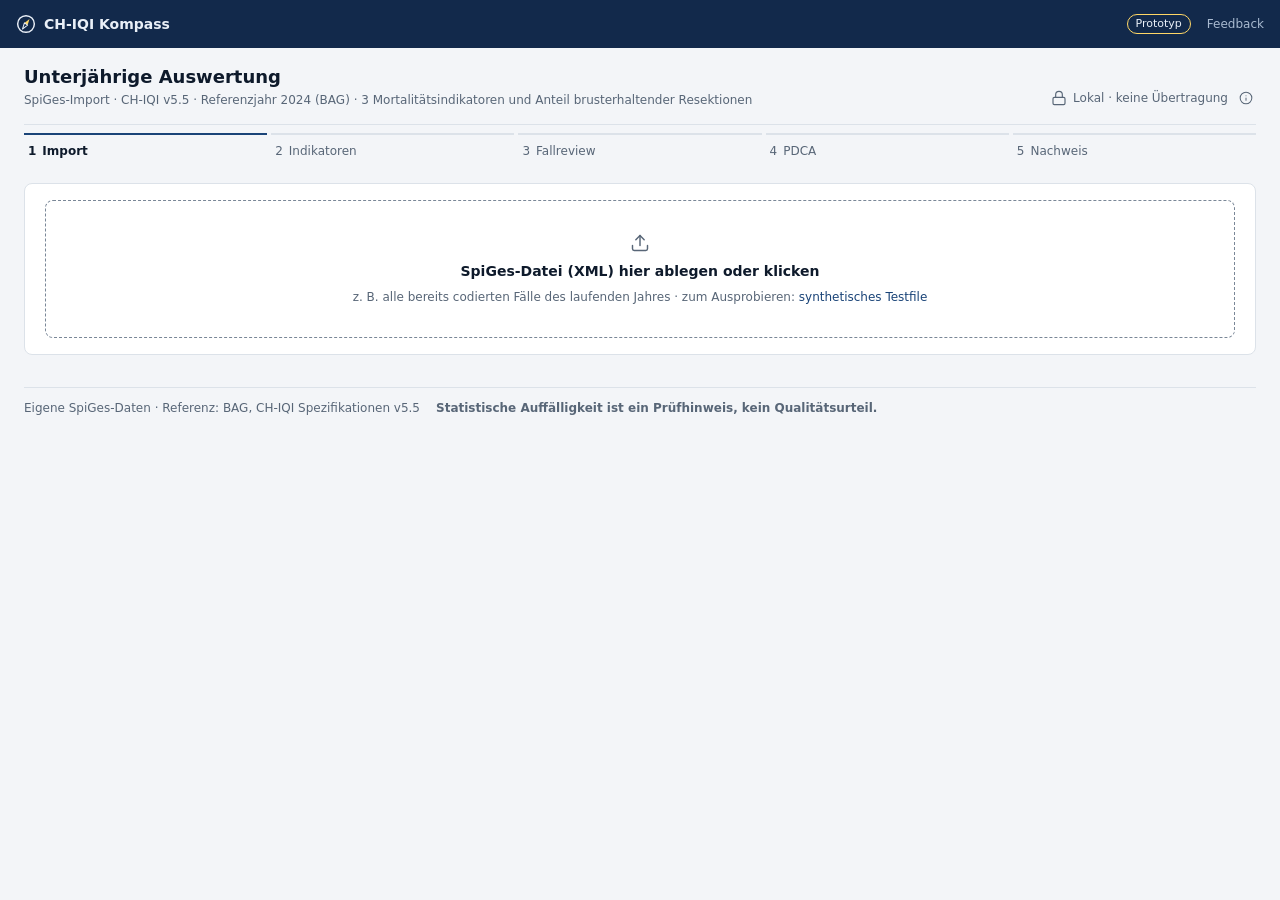
==== commit f1d3db59: "Publish the migrated app at the repository root for GitHub Pages Copies the contents of deploy/ to t" ====
--- a/chiqi/index.html
+++ b/chiqi/index.html
@@ -3,260 +3,155 @@
 <head>
 <meta charset="UTF-8">
 <meta name="viewport" content="width=device-width, initial-scale=1">
-<meta http-equiv="Content-Security-Policy" content="default-src 'self'; script-src 'self' 'unsafe-inline'; style-src 'self' 'unsafe-inline'; img-src 'self' data: blob:; connect-src 'none'; object-src 'none'; base-uri 'none'; form-action 'none'">
-<title>CH-IQI Kompass: Unterjährige Indikator-Auswertung und QM-Workbench (Pilot)</title>
+<meta name="theme-color" content="#12294B" media="(prefers-color-scheme: light)">
+<meta name="theme-color" content="#0D1A2E" media="(prefers-color-scheme: dark)">
+<title>CH-IQI Kompass: Unterjährige Auswertung</title>
+<link rel="icon" href="ui/favicon.svg" type="image/svg+xml">
+<link rel="stylesheet" href="ui/kompass.css">
+<script src="ui/kompass-ui.js"></script>
 <script src="spiges_parser.js"></script>
 <script src="chiqi_engine.js"></script>
 <script src="chiqi_demo_defs.js"></script>
 <script src="qm_workbench.js"></script>
-<style>
-  :root { --blau:#1c4e80; --hell:#f4f7fa; --rand:#d5dee8; --gruen:#2e7d32; --rot:#b71c1c; --orange:#e65100; }
-  * { box-sizing:border-box; }
-  body { font-family:"Segoe UI",system-ui,sans-serif; margin:0; background:var(--hell); color:#1a2733; }
-  header { background:var(--blau); color:#fff; padding:1rem 1.5rem; }
-  header h1 { margin:0; font-size:1.2rem; font-weight:600; }
-  header p { margin:.25rem 0 0; font-size:.85rem; opacity:.85; }
-  main { max-width:1180px; margin:1.5rem auto; padding:0 1rem; }
-  .card { background:#fff; border:1px solid var(--rand); border-radius:8px; padding:1.25rem 1.5rem; margin-bottom:1.25rem; }
-  #drop { border:2px dashed var(--blau); border-radius:8px; padding:2rem; text-align:center; cursor:pointer; }
-  #drop.hover { background:#e8f0f8; }
-  #drop strong { color:var(--blau); }
-  .privacy { font-size:.85rem; color:#3e5165; background:#eef6ee; border:1px solid #cde3cd; border-radius:6px; padding:.6rem .9rem; margin-top:.75rem; }
-  table { border-collapse:collapse; width:100%; font-size:.9rem; }
-  th,td { text-align:left; padding:.45rem .6rem; border-bottom:1px solid var(--rand); vertical-align:top; }
-  th { background:var(--hell); font-weight:600; }
-  td.num,th.num { text-align:right; font-variant-numeric:tabular-nums; white-space:nowrap; }
-  .hint { font-size:.8rem; color:#6a7f94; }
-  .warnbox { font-size:.85rem; color:#7a4a00; background:#fff7e6; border:1px solid #ffe0a3; border-radius:6px; padding:.6rem .9rem; margin-top:1rem; }
-  h2 { font-size:1.05rem; color:var(--blau); margin-top:0; }
-  .smr-hoch { color:var(--orange); font-weight:600; }
-  .smr-na { color:#8a9aab; }
-  #status { font-size:.9rem; margin-top:.6rem; }
-  .ok { color:var(--gruen); } .err { color:var(--rot); }
-  .badge { display:inline-block; font-size:.72rem; background:var(--hell); border:1px solid var(--rand); border-radius:4px; padding:.1rem .45rem; margin-left:.4rem; color:#51677d; }
-  #btnPdf { float:right; background:var(--blau); color:#fff; border:0; border-radius:6px; padding:.45rem .9rem; font-size:.85rem; cursor:pointer; }
-  #btnPdf:hover { opacity:.9; }
-  #btnCockpit { float:right; background:var(--gruen); color:#fff; border:0; border-radius:6px; padding:.45rem .9rem; margin-right:.5rem; font-size:.85rem; cursor:pointer; }
-  #btnCockpit:hover { opacity:.9; }
-  .transfer-note { clear:both; padding-top:.65rem; }
-  .print-only { display:none; }
-  @media print {
-    body { background:#fff; }
-    header, #importCard, #status, #btnPdf, #btnCockpit, #standaloneNav { display:none !important; }
-    main { max-width:none; margin:0; padding:0; }
-    .card { border:0; box-shadow:none; padding:.4rem 0; margin-bottom:.8rem; break-inside:avoid; }
-    .print-only { display:block !important; }
-    details > summary { list-style:none; cursor:default; }
-    .warnbox { break-inside:avoid; }
-    a { text-decoration:none; color:inherit; }
-  }
-/* --- PDF-Bericht (Berichtsschale wie Cockpit) --- */
-#report{display:none}
-body.rep-mode #report{display:block;max-width:1000px;margin:0 auto;background:#fff;padding:24px}
-@media screen{body.rep-mode header,body.rep-mode main,body.rep-mode #standaloneNav{display:none}}
-@media print{
-  body.rep-mode header,body.rep-mode main,body.rep-mode #standaloneNav{display:none!important}
-  body.rep-mode #report{display:block;max-width:none;padding:0}
-  body.rep-mode{background:#fff}
-  @page{size:A4;margin:15mm 14mm 18mm;
-    @top-left{content:''}@top-center{content:''}@top-right{content:''}
-    @bottom-left{content:''}@bottom-right{content:''}
-    @bottom-center{content:counter(page);font-family:"Segoe UI",system-ui,sans-serif;font-size:9px;color:#9aa3ad}
-  }
-  @page:first{@bottom-center{content:''}}
-  .rep-page{page-break-after:always}
-  .rep-cover{min-height:245mm}
-}
-#report h2{font-size:14px;margin:20px 0 8px;color:var(--blau);border-bottom:2px solid var(--blau);padding-bottom:3px;page-break-after:avoid}
-#report table{font-size:10.5px}
-#report th,#report td{padding:.3rem .5rem}
-#report tr{page-break-inside:avoid}
-#report thead{display:table-header-group}
-#report p{font-size:11px;line-height:1.6;margin:6px 0}
-.rep-cover{display:flex;flex-direction:column;justify-content:space-between;min-height:640px}
-.rep-brand{font-size:14px;font-weight:700;color:var(--blau);letter-spacing:.5px}
-.rep-cover-title{font-size:28px;font-weight:700;color:var(--blau);margin:90px 0 14px}
-.rep-cover-inst{font-size:18px;color:#1c3d6e;font-weight:600}
-.rep-cover-meta{font-size:12px;color:#66707c;margin-top:10px;line-height:1.7}
-.rep-proto{font-size:11px;background:#e0a90f;color:#fff;padding:2px 8px;border-radius:12px;vertical-align:middle;letter-spacing:.5px}
-.rep-cover-kpis{display:flex;gap:14px;margin:36px 0}
-.rep-ck{flex:1;border:1px solid var(--rand);border-radius:8px;padding:10px 12px}
-.rep-ck b{display:block;font-size:22px;color:var(--blau)}
-.rep-ck span{font-size:10.5px;color:#66707c}
-.rep-disclaimer{border:1px solid #d9dee5;background:#f6f8fa;border-radius:8px;padding:12px 14px;font-size:10.5px;color:#4a5563;line-height:1.6}
-.rep-cover-foot{font-size:10px;color:#66707c;margin-top:16px}
-.rep-sub{font-size:11.5px;color:#66707c;margin-top:4px}
-.rep-exec{font-size:11.5px;line-height:1.65}
-.rep-note{font-size:10px;color:#66707c;margin-top:4px}
-  .rep-foot{margin-top:18px;font-size:10px;color:#66707c;line-height:1.6}
-  .rep-foot h2{font-size:12px}
-  /* --- Lokale QM-Workbench --- */
-  .wb-head{display:flex;align-items:flex-start;justify-content:space-between;gap:1rem;flex-wrap:wrap}
-  .wb-head h2{margin-bottom:.25rem}
-  .wb-actions{display:flex;gap:.45rem;flex-wrap:wrap}
-  .btn{border:1px solid var(--rand);border-radius:6px;background:#fff;color:var(--blau);padding:.45rem .75rem;font-size:.82rem;cursor:pointer;font-weight:600}
-  .btn:hover{background:#eef4fa}.btn.primary{background:var(--blau);color:#fff;border-color:var(--blau)}
-  .btn.danger{color:var(--rot);border-color:#e5bcbc}.btn:disabled{opacity:.45;cursor:not-allowed}
-  .wb-privacy{font-size:.82rem;color:#3e5165;background:#eef6ee;border:1px solid #cde3cd;border-radius:6px;padding:.65rem .8rem;margin:.85rem 0}
-  .wb-tabs{display:flex;gap:.45rem;flex-wrap:wrap;margin:1rem 0}
-  .wb-tab{border:1px solid var(--rand);background:#fff;color:var(--blau);border-radius:999px;padding:.45rem .8rem;cursor:pointer;font-weight:600}
-  .wb-tab.active{background:var(--blau);color:#fff;border-color:var(--blau)}
-  .wb-stats{display:grid;grid-template-columns:repeat(5,minmax(110px,1fr));gap:.65rem;margin:.8rem 0 1rem}
-  .wb-stat{border:1px solid var(--rand);border-radius:7px;padding:.65rem .75rem;background:#fbfcfd}
-  .wb-stat b{display:block;color:var(--blau);font-size:1.15rem;font-variant-numeric:tabular-nums}
-  .wb-stat span{font-size:.75rem;color:#66798c}
-  .signal{display:inline-block;border-radius:999px;padding:.18rem .55rem;font-size:.75rem;font-weight:700}
-  .signal.high,.signal.blocked{color:#8e190f;background:#fce8e6}
-  .signal.small{color:#7a4a00;background:#fff3d6}.signal.normal{color:#176a35;background:#e8f5ec}
-  .signal.low{color:#1b5e20;background:#e8f5e9}
-  .wb-progress{display:grid;grid-template-columns:repeat(6,1fr);gap:.35rem;margin:.9rem 0 1.15rem}
-  .wb-step{text-align:center;border-top:4px solid #cfd8e2;padding:.38rem .2rem;font-size:.72rem;color:#6a7f94}
-  .wb-step.done{border-color:var(--gruen);color:#205d2a;font-weight:600}
-  .wb-section{border-top:1px solid var(--rand);padding-top:1rem;margin-top:1rem}
-  .wb-section h3{font-size:1rem;color:var(--blau);margin:.1rem 0 .65rem}
-  .wb-toolbar{display:flex;gap:.7rem;align-items:end;justify-content:space-between;flex-wrap:wrap;margin:.55rem 0}
-  .field{display:flex;flex-direction:column;gap:.25rem;min-width:150px;flex:1}
-  .field label,.field-label{font-size:.75rem;color:#52697f;font-weight:600}
-  .field input,.field select,.field textarea{width:100%;border:1px solid #bfcbd7;border-radius:5px;padding:.46rem .55rem;font:inherit;font-size:.85rem;background:#fff;color:#1a2733}
-  .field textarea{min-height:72px;resize:vertical}.field input:focus,.field select:focus,.field textarea:focus{outline:2px solid #8fb4d7;outline-offset:1px}
-  .form-grid{display:grid;grid-template-columns:repeat(2,minmax(220px,1fr));gap:.7rem 1rem}
-  .form-grid .wide{grid-column:1/-1}
-  .case-wrap{overflow:auto;max-height:480px;border:1px solid var(--rand);border-radius:6px}
-  .case-table{min-width:980px;margin:0;font-size:.8rem}
-  .case-table thead th{position:sticky;top:0;z-index:1}
-  .case-table tr.excluded{color:#6e7d8c;background:#fafbfc}
-  .case-table tr.selected{background:#eef6ff}
-  .case-table select{max-width:210px;border:1px solid #c5d0dc;border-radius:4px;padding:.3rem;font-size:.78rem}
-  .case-id{font-family:ui-monospace,SFMono-Regular,Consolas,monospace;font-size:.78rem;white-space:nowrap}
-  .case-original{color:#8a3d00}.wb-count{font-size:.8rem;color:#52697f}
-  .pdca-grid{display:grid;grid-template-columns:repeat(2,minmax(260px,1fr));gap:.8rem}
-  .pdca-phase{border:1px solid var(--rand);border-radius:8px;padding:.85rem;background:#fbfcfd}
-  .pdca-phase h4{margin:0 0 .7rem;color:var(--blau);font-size:.9rem}
-  .pdca-phase .field{margin-bottom:.55rem}
-  .validation{font-size:.8rem;border-radius:6px;padding:.55rem .7rem;margin:.7rem 0}
-  .validation.ok{background:#eaf5ec;color:#22612d;border:1px solid #c5dfca}
-  .validation.warn{background:#fff7e6;color:#7a4a00;border:1px solid #ffe0a3}
-  .impact-box{background:#edf4fb;border:1px solid #c8d9ea;border-radius:6px;padding:.65rem .75rem;font-size:.82rem;line-height:1.5}
-  .protocol-banner{display:flex;justify-content:space-between;gap:1rem;align-items:center;border-radius:8px;padding:.8rem 1rem;margin:.8rem 0}
-  .protocol-banner.pass{background:#eaf5ec;border:1px solid #c5dfca;color:#205d2a}
-  .protocol-banner.warn{background:#fff7e6;border:1px solid #ffe0a3;color:#7a4a00}
-  .protocol-banner.fail{background:#fce8e6;border:1px solid #efc2be;color:#8e190f}
-  .protocol-id{font-family:ui-monospace,SFMono-Regular,Consolas,monospace;font-size:.76rem;overflow-wrap:anywhere}
-  .check-pass{color:var(--gruen);font-weight:700}.check-warn{color:var(--orange);font-weight:700}.check-fail{color:var(--rot);font-weight:700}
-  .save-state{font-size:.76rem;color:#52697f;min-height:1.1rem}
-  @media(max-width:760px){
-    .wb-stats{grid-template-columns:repeat(2,1fr)}
-    .wb-progress{grid-template-columns:repeat(3,1fr)}
-    .form-grid,.pdca-grid{grid-template-columns:1fr}
-  }
-  @media print{
-    #workbenchCard,#protocolCard{display:none!important}
-  }
-</style>
 </head>
-<body>
-<div id="standaloneNav" class="hint" style="display:none;padding:.3rem 1.5rem;background:#0d1f38;"><a href="../#chiqi" target="_top" style="color:#cfe0f5;font-size:.78rem;text-decoration:none">&larr; CH-IQI Kompass</a></div>
-<header>
-  <h1>CH-IQI Kompass: Unterjährige Indikator-Auswertung <small>(Pilot)</small></h1>
-  <p>SpiGes-Import → CH-IQI-Berechnung → Fallreview → PDCA · Pilot-Set: 3 Mortalitätsindikatoren · Spezifikationen v5.5, Datenjahr 2024 (Quelle: BAG)</p>
+<body class="k-body">
+<header id="standaloneNav" class="k-shell k-screen" data-k-standalone hidden>
+  <a class="k-brand" href="../index.html#chiqi" target="_top"><span data-k-mark></span>CH-IQI Kompass</a>
+  <div class="k-shell__end">
+    <span class="k-proto">Prototyp</span>
+    <a class="k-shell__link" href="mailto:curtis.voelkle@gmail.com?subject=CH-IQI%20Kompass">Feedback</a>
+  </div>
 </header>
-<main>
-  <div class="card" id="importCard">
-    <div id="drop">
-      <strong>SpiGes-Daten-File (XML) hier ablegen</strong> oder klicken zum Auswählen
-      <div class="hint">z.&nbsp;B. alle bereits codierten Fälle des laufenden Jahres · zum Ausprobieren: <a href="spiges_testdata_v15.xml" download>synthetisches Testfile</a></div>
+<div class="k-page k-screen">
+  <header class="k-strip">
+    <div class="k-strip__title">
+      <h1>Unterjährige Auswertung</h1>
+      <span class="k-meta">SpiGes-Import · CH-IQI v5.5 · Referenzjahr 2024 (BAG) · 3 Mortalitätsindikatoren und Anteil brusterhaltender Resektionen</span>
+    </div>
+    <div class="k-strip__actions">
+      <span class="k-status-line"><i data-k-icon="lock"></i>Lokal · keine Übertragung</span>
+      <button class="k-infotip" data-k-tip="tip-privacy" aria-label="Über die lokale Verarbeitung"></button>
+      <template id="tip-privacy-c"><p>Die Daten verlassen diesen Computer nicht. Import, Indikatorberechnung und QM-Workbench laufen vollständig lokal im Browser; es werden keine Daten an einen Server übermittelt. Die Seite funktioniert auch offline.</p></template>
+    </div>
+  </header>
+
+  <ol id="flowSteps" class="k-stepper k-no-print" aria-label="Arbeitsschritte">
+    <li class="k-step" data-step="import" data-state="current"><span class="k-step__num">1</span> Import</li>
+    <li class="k-step" data-step="indicators" data-state="upcoming"><span class="k-step__num">2</span> Indikatoren</li>
+    <li class="k-step" data-step="review" data-state="upcoming"><span class="k-step__num">3</span> Fallreview</li>
+    <li class="k-step" data-step="pdca" data-state="upcoming"><span class="k-step__num">4</span> PDCA</li>
+    <li class="k-step" data-step="evidence" data-state="upcoming"><span class="k-step__num">5</span> Nachweis</li>
+  </ol>
+
+  <section class="k-panel k-section k-no-print" id="importCard">
+    <div id="drop" class="k-drop" role="button" tabindex="0" aria-describedby="dropHint">
+      <i data-k-icon="upload"></i>
+      <span class="k-drop__title">SpiGes-Datei (XML) hier ablegen oder klicken</span>
+      <span class="k-hint" id="dropHint">z.&nbsp;B. alle bereits codierten Fälle des laufenden Jahres · zum Ausprobieren: <a href="spiges_testdata_v15.xml" download>synthetisches Testfile</a></span>
       <input type="file" id="fileInput" accept=".xml" hidden>
     </div>
-    <div class="privacy">🔒 <strong>Die Daten verlassen Ihren Computer nicht.</strong>
-      Import und Indikatorberechnung laufen vollständig lokal in Ihrem Browser.
-      Es werden keine Daten an einen Server übermittelt. Die Seite funktioniert auch offline.</div>
-    <div id="status"></div>
-  </div>
-
-  <div class="card" id="resultCard" style="display:none">
-    <div class="print-only" id="printHead">
-      <h1 style="font-size:1.3rem;color:var(--blau);margin:0 0 .2rem">CH-IQI Kompass: Unterjährige Auswertung</h1>
-      <table style="margin:.4rem 0 1rem"><tbody id="printMeta"></tbody></table>
+    <div id="status" class="k-section" role="status" aria-live="polite" hidden></div>
+  </section>
+
+  <section class="k-panel" id="resultCard" hidden>
+    <div class="k-print-only" id="printHead">
+      <h1 class="k-panel__title">CH-IQI Kompass: Unterjährige Auswertung</h1>
+      <table class="k-table k-table--kv"><tbody id="printMeta"></tbody></table>
     </div>
-    <button id="btnPdf" title="Druckoptimierten Bericht erzeugen: im Dialog «Als PDF speichern» wählen. Kopf-/Fusszeilen des Browsers einmalig deaktivieren; die Seitenzahl setzt der Bericht selbst.">&#128196; PDF-Bericht</button>
-    <button id="btnCockpit" type="button">Im Cockpit vergleichen</button>
-    <h2>CH-IQI-Indikatoren <span class="badge" id="metaBadge"></span></h2>
-    <table>
-      <thead><tr>
-        <th>Indikator</th><th class="num">Fälle (n)</th><th class="num">Todesfälle (O)</th>
-        <th class="num">Rate</th><th class="num">Erwartete Rate</th><th class="num">O/E (SMR)</th>
-        <th class="num" title="Fälle ohne passende Referenzrate (Alter/Geschlecht). Sie zählen im Nenner, aber nicht im Erwartungswert E. Sollte 0 sein.">o. Ref.</th>
-        <th class="num" title="Ausgetretene Nennerfälle ohne Austrittsentscheid. Bei Werten über 0 werden Rate und SMR nicht interpretiert.">Outcome fehlt</th>
-      </tr></thead>
-      <tbody id="indTable"></tbody>
-    </table>
-    <div class="warnbox">
-      <strong>Hinweise zur Interpretation (unterjährige Daten):</strong>
-      Die Auswertung umfasst nur <em>ausgetretene und codierte</em> Fälle. Noch nicht
-      codierte Austritte fehlen (Kodierverzug) und können die Raten verzerren. Kleine kumulierte
-      Fallzahlen ergeben breite Zufallsstreuung; O/E-Werte sind Hinweise auf
-      <em>prüfenswerte</em> Auffälligkeiten, keine Qualitätsurteile.
-      Die erwartete Rate (Erwartungswert je Fall) basiert auf den nationalen BAG-Referenzraten
-      <span id="refJahrNote"></span>; der SMR (O/E) wird aus den absoluten Werten gebildet.
-      Herzinfarkt (A.1.1) mit differenziertem
-      Risikomodell gemäss v5.5 (logistische Regression mit Komorbiditäten),
-      Schlaganfall und Pneumonie mit indirekter Alters-/Geschlechts-Standardisierung.
-      Berechnungsgrundlagen: CH-IQI Spezifikationen v5.5 und Referenzdaten 2024,
-      Quelle BAG (Nutzung mit Quellenangabe freigegeben).
-      Die Spalte <em>o. Ref.</em> zeigt Fälle ohne passende Alters-/Geschlechts-Referenzrate;
-      sie zählen im Nenner, aber nicht im Erwartungswert E, und sollte 0 sein.
-    </div>
-    <p class="hint" id="importInfo"></p>
-    <p class="hint transfer-note">Für den Vergleich im Cockpit werden nur aggregierte Kennzahlen im aktuellen Browser-Tab weitergegeben: n, O, E und SMR. Falldaten und Institutionskennungen werden nicht übernommen.</p>
-  </div>
-
-  <div class="card" id="protoCard" style="display:none">
-    <details>
-      <summary style="cursor:pointer;font-size:1.05rem;color:var(--blau);font-weight:600">Importprotokoll &amp; Plausibilisierung</summary>
-      <div style="display:flex;gap:2rem;flex-wrap:wrap;margin-top:1rem">
-        <div style="flex:1 1 260px"><h2>Protokoll</h2><table id="protoTable"></table></div>
-        <div style="flex:1 1 200px"><h2>Austritte nach Quartal</h2><table id="quartalTable"></table>
-          <p class="hint">Deutlich weniger Fälle im letzten Quartal? Dann ist die Codierung
-          dort vermutlich noch unvollständig (Kodierverzug).</p></div>
-        <div style="flex:1 1 200px"><h2>Häufigste Hauptdiagnosen</h2><table id="hdTable"></table></div>
+    <div class="k-panel__head">
+      <div class="k-panel__heading">
+        <h2 class="k-panel__title">CH-IQI-Indikatoren <span class="k-meta" id="metaBadge"></span></h2>
+        <span class="k-meta k-badges" id="resultMeta"></span>
       </div>
-      <div id="warnings"></div>
-    </details>
-  </div>
-
-  <div class="card" id="workbenchCard" style="display:none">
-    <div class="wb-head">
-      <div>
-        <h2>Lokale QM-Workbench</h2>
-        <div class="hint">Fallauswahl, strukturierter Prüfauftrag und Wirkungsmessung für die drei berechneten Indikatoren.</div>
-      </div>
-      <div class="wb-actions">
-        <button class="btn" id="btnProjectExport" type="button">QM-Projekt exportieren</button>
-        <button class="btn danger" id="btnClearProjects" type="button">Lokale Entwürfe löschen</button>
-        <button class="btn danger" id="btnDiscardCases" type="button">Falldaten verwerfen</button>
+      <div class="k-panel__actions">
+        <button id="btnPdf" type="button" class="k-btn"><i data-k-icon="file-text"></i>PDF-Bericht</button>
+        <button id="btnCockpit" type="button" class="k-btn k-btn--primary">Mit BAG-Verlauf vergleichen</button>
+        <button class="k-infotip" data-k-tip="tip-transfer" aria-label="Über den Vergleich im Cockpit"></button>
+        <template id="tip-transfer-c"><p>Für den Vergleich im Cockpit werden nur aggregierte Kennzahlen im aktuellen Browser-Tab weitergegeben: n, O, E und SMR. Falldaten und Institutionskennungen werden nicht übernommen.</p></template>
       </div>
     </div>
-    <div class="wb-privacy"><strong>Lokaler Arbeitsbereich:</strong> Rohdaten und Original-Fall-IDs bleiben nur im Arbeitsspeicher dieses Tabs. Gespeichert werden ausschliesslich QM-Felder und lokal erzeugte Fallreferenzen. Geben Sie keine Patientennamen in Freitextfelder ein.</div>
-    <div id="wbTabs" class="wb-tabs" role="tablist" aria-label="Indikator für die QM-Workbench wählen"></div>
+    <div class="k-table-wrap">
+      <table class="k-table">
+        <colgroup><col><col class="k-w-n"><col class="k-w-n"><col class="k-w-n"><col class="k-w-n2"><col class="k-w-n"><col class="k-w-n"><col class="k-w-n2"><col class="k-w-signal"></colgroup>
+        <thead><tr>
+          <th>Indikator</th><th class="k-num">n</th><th class="k-num">O</th>
+          <th class="k-num">Rate</th><th class="k-num">Erwartung / CH-Ref.</th><th class="k-num">SMR</th>
+          <th class="k-num">o. Ref. <button class="k-infotip" data-k-tip="tip-oref" aria-label="Über o. Ref."></button><template id="tip-oref-c"><p>Fälle ohne passende Referenzrate (Alter/Geschlecht). Sie zählen im Nenner, aber nicht im Erwartungswert E. Sollte 0 sein.</p></template></th>
+          <th class="k-num">Outcome fehlt <button class="k-infotip" data-k-tip="tip-outcome" aria-label="Über Outcome fehlt"></button><template id="tip-outcome-c"><p>Ausgetretene Nennerfälle ohne Austrittsentscheid. Bei Werten über 0 werden Rate und SMR nicht interpretiert.</p></template></th>
+          <th>Signal</th>
+        </tr></thead>
+        <tbody id="indTable"></tbody>
+      </table>
+    </div>
+    <p class="k-meta k-table-foot" id="importInfo"></p>
+    <details class="k-disclosure k-section" data-k-persist="chiqi-method">
+      <summary><i data-k-icon="chevron-right" class="k-chevron"></i>Methodik und Interpretation</summary>
+      <div class="k-disclosure__body">
+        <p>Die Auswertung umfasst nur <em>ausgetretene und codierte</em> Fälle. Noch nicht codierte Austritte fehlen (Kodierverzug) und können die Raten verzerren. Kleine kumulierte Fallzahlen ergeben breite Zufallsstreuung.</p>
+        <p>Die erwartete Rate (Erwartungswert je Fall) basiert auf den nationalen BAG-Referenzraten <span id="refJahrNote"></span>; der SMR (O/E) wird aus den absoluten Werten gebildet. Herzinfarkt (A.1.1) mit differenziertem Risikomodell gemäss v5.5 (logistische Regression mit Komorbiditäten), Schlaganfall und Pneumonie mit indirekter Alters-/Geschlechts-Standardisierung.</p>
+        <p>Bei G5_03 bezeichnet O die Fälle mit brusterhaltender Resektion, n alle Resektionsfälle gemäss G.5.2.F. Der CH-Anteil ist eine unadjustierte Referenz, kein Zielwert; höher oder tiefer bedeutet nicht besser oder schlechter.</p>
+        <p>Berechnungsgrundlagen: CH-IQI Spezifikationen v5.5 und Referenzdaten 2024, Quelle BAG (Nutzung mit Quellenangabe freigegeben).</p>
+      </div>
+    </details>
+  </section>
+
+  <section class="k-panel" id="protoCard" hidden>
+    <details class="k-disclosure k-disclosure--section">
+      <summary><i data-k-icon="chevron-right" class="k-chevron"></i>Importprotokoll &amp; Plausibilisierung <span class="k-meta" id="protoSummary"></span></summary>
+      <div class="k-disclosure__body">
+        <div class="k-form-grid k-form-grid--3">
+          <div><h3 class="k-subsection__title">Protokoll</h3><table class="k-table k-table--kv" id="protoTable"></table></div>
+          <div><h3 class="k-subsection__title">Austritte nach Quartal</h3><table class="k-table k-table--kv" id="quartalTable"></table>
+            <p class="k-hint">Deutlich weniger Fälle im letzten Quartal deuten auf Kodierverzug.</p></div>
+          <div><h3 class="k-subsection__title">Häufigste Hauptdiagnosen</h3><table class="k-table k-table--kv" id="hdTable"></table></div>
+        </div>
+        <div id="warnings"></div>
+      </div>
+    </details>
+  </section>
+
+  <section class="k-panel k-no-print" id="workbenchCard" hidden>
+    <div class="k-panel__head">
+      <div class="k-panel__heading">
+        <h2 class="k-panel__title">QM-Workbench
+          <button class="k-infotip" data-k-tip="tip-wb" aria-label="Über den lokalen Arbeitsbereich"></button></h2>
+        <template id="tip-wb-c"><p>Rohdaten und Original-Fall-IDs bleiben nur im Arbeitsspeicher dieses Tabs. Gespeichert werden ausschliesslich QM-Felder und lokal erzeugte Fallreferenzen.</p></template>
+        <span class="k-meta">Fallauswahl, Prüfauftrag und Nachmessung je Indikator</span>
+      </div>
+      <div class="k-panel__actions">
+        <button class="k-btn k-btn--sm" id="btnProjectExport" type="button"><i data-k-icon="download"></i>QM-Projekt exportieren</button>
+        <button class="k-btn k-btn--sm k-btn--ghost-danger" id="btnClearProjects" type="button"><i data-k-icon="trash"></i>Lokale Entwürfe löschen</button>
+        <button class="k-btn k-btn--sm k-btn--ghost-danger" id="btnDiscardCases" type="button"><i data-k-icon="x"></i>Falldaten verwerfen</button>
+      </div>
+    </div>
+    <p class="k-hint">Keine Patientennamen in Freitextfelder eingeben.</p>
+    <div id="wbTabs" class="k-seg k-section" role="tablist" aria-label="Indikator für die QM-Workbench wählen"></div>
     <div id="wbIndicator"></div>
-    <div id="wbSaveState" class="save-state" aria-live="polite"></div>
-  </div>
-
-  <div class="card" id="protocolCard" style="display:none">
-    <div class="wb-head">
-      <div>
-        <h2>Datenqualitäts- und Methodennachweis</h2>
-        <div class="hint">Automatisch aus Import, Fallspur, Berechnungsversionen und Plausibilitätsprüfungen erzeugt.</div>
+    <div id="wbSaveState" class="k-meta k-section" aria-live="polite"></div>
+  </section>
+
+  <section class="k-panel k-no-print" id="protocolCard" hidden>
+    <div class="k-panel__head">
+      <div class="k-panel__heading">
+        <h2 class="k-panel__title">Datenqualitäts- und Methodennachweis</h2>
+        <span class="k-meta">Automatisch aus Import, Fallspur, Berechnungsversionen und Plausibilitätsprüfungen</span>
       </div>
-      <div class="wb-actions">
-        <button class="btn" id="btnProtocolExport" type="button">Nachweis als JSON</button>
-        <button class="btn primary" id="btnEvidencePdf" type="button">QM-Nachweis drucken</button>
+      <div class="k-panel__actions">
+        <button class="k-btn k-btn--sm" id="btnProtocolExport" type="button"><i data-k-icon="download"></i>Nachweis als JSON</button>
+        <button class="k-btn k-btn--sm k-btn--primary" id="btnEvidencePdf" type="button"><i data-k-icon="printer"></i>QM-Nachweis drucken</button>
       </div>
     </div>
     <div id="protocolContent"></div>
-  </div>
-</main>
-<div id="report"></div>
+  </section>
+
+  <footer class="k-footer">
+    <div class="k-footer__line">
+      <span>Eigene SpiGes-Daten · Referenz: BAG, CH-IQI Spezifikationen v5.5</span>
+      <span class="k-strong">Statistische Auffälligkeit ist ein Prüfhinweis, kein Qualitätsurteil.</span>
+    </div>
+  </footer>
+</div>
+<div id="report" class="k-light"></div>
 <script>
 (function () {
   var drop = document.getElementById('drop');
@@ -265,43 +160,80 @@
   var LAST = null;
   var WORKBENCH = null;
   var COCKPIT_TRANSFER_KEY = 'chiqiKompass.ownResults.v1';
-
-  drop.addEventListener('click', function () { input.click(); });
+  // Darstellung über das gemeinsame UI-Kit (ui/kompass-ui.js, docs/DESIGN_LANGUAGE.md).
+  var UI = window.KompassUI, F = UI.fmt;
+  function show(id, on) { document.getElementById(id).hidden = !on; }
+  function setStatus(tone, text) { statusEl.hidden = false; statusEl.innerHTML = UI.tone(tone, text); }
+
+  drop.addEventListener('click', function (e) { if (e.target.tagName !== 'A') input.click(); });
+  drop.addEventListener('keydown', function (e) { if (e.key === 'Enter' || e.key === ' ') { e.preventDefault(); input.click(); } });
   input.addEventListener('change', function () { if (input.files[0]) handle(input.files[0]); });
   ['dragover','dragenter'].forEach(function (ev) {
-    drop.addEventListener(ev, function (e) { e.preventDefault(); drop.classList.add('hover'); });
+    drop.addEventListener(ev, function (e) { e.preventDefault(); drop.classList.add('is-hover'); });
   });
   ['dragleave','drop'].forEach(function (ev) {
-    drop.addEventListener(ev, function (e) { e.preventDefault(); drop.classList.remove('hover'); });
+    drop.addEventListener(ev, function (e) { e.preventDefault(); drop.classList.remove('is-hover'); });
   });
   drop.addEventListener('drop', function (e) {
     if (e.dataTransfer.files[0]) handle(e.dataTransfer.files[0]);
   });
 
-  function esc(s) { var d = document.createElement('div'); d.textContent = String(s); return d.innerHTML; }
-  function pct(x) { return x == null ? '–' : (100 * x).toFixed(1) + '%'; }
+  function esc(s) { return UI.esc(s); }
+  function pct(x) { return F.share(x); }
+  // Ablauf (§3.7): Schritte folgen dem Stand der Auswertung.
+  function updateFlow() {
+    var st = { import: 'current', indicators: 'upcoming', review: 'upcoming', pdca: 'upcoming', evidence: 'upcoming' };
+    if (LAST) { st.import = 'done'; st.indicators = 'done'; st.review = 'current'; }
+    if (WORKBENCH) {
+      var reviewed = false, planned = false;
+      WORKBENCH.results.forEach(function (r) {
+        var p = WORKBENCH.projects[r.id], pr = ChiqiQm.progress(p);
+        if (ChiqiQm.reviewSummary(p).completed > 0) reviewed = true;
+        if (pr.act || ['abgeschlossen', 'ohne_massnahme'].indexOf(p.status) !== -1) planned = true;
+      });
+      if (reviewed) { st.review = 'done'; st.pdca = 'current'; }
+      if (planned) st.pdca = 'done';
+      st.evidence = 'done';
+    }
+    Array.prototype.forEach.call(document.querySelectorAll('#flowSteps [data-step]'), function (li) {
+      li.setAttribute('data-state', st[li.getAttribute('data-step')]);
+    });
+  }
+  // Signale der Workbench in die gemeinsame Signalsprache übersetzen (§2.4).
+  function wbBadge(assessment, proportion) {
+    if (assessment.code === 'blocked') return UI.badge({ tone: 'danger', label: 'nicht interpretierbar' });
+    if (assessment.code === 'small') return UI.badge({ signal: 'not-assessable', title: 'noch nicht belastbar: n < 10 oder E < 3' });
+    if (assessment.code === 'normal') return UI.badge({ signal: 'inconspicuous' });
+    if (proportion) return UI.badge({ signal: 'deviant' });
+    return UI.badge({ signal: assessment.code === 'high' ? 'high' : 'low' });
+  }
+  function rowSignal(r, a) {
+    if (a.z == null) return 'not-assessable';
+    if (Math.abs(a.z) <= 1.96) return 'inconspicuous';
+    if (r.typ === 'Anteil') return 'deviant';
+    return a.z > 0 ? 'high' : 'low';
+  }
 
   async function handle(file) {
-    statusEl.innerHTML = 'Verarbeite <strong>' + esc(file.name) + '</strong> …';
-    document.getElementById('resultCard').style.display = 'none';
-    document.getElementById('workbenchCard').style.display = 'none';
-    document.getElementById('protocolCard').style.display = 'none';
+    statusEl.hidden = false;
+    statusEl.innerHTML = '<span class="k-tone"><span class="k-spinner" aria-hidden="true"></span><span>Verarbeite <strong>' + esc(file.name) + '</strong> …</span></span>';
+    show('resultCard', false); show('protoCard', false); show('workbenchCard', false); show('protocolCard', false);
     try {
       var res = await SpiGesParser.parseSpiGes(file, { fileName: file.name });
       var results = ChiqiEngine.computeAll(res.cases, CHIQI_DEMO.indicators);
       var austritte = res.cases.filter(function (c) { return !c.nochHospitalisiert; }).length;
 
+      var flag = function (v) { return v ? '<span class="k-tone" data-tone="caution">' + F.n(v) + '</span>' : '0'; };
       document.getElementById('indTable').innerHTML = results.map(function (r) {
-        var smr = r.smr == null ? '<span class="smr-na">–</span>'
-          : '<span class="' + (r.smr > 1.3 ? 'smr-hoch' : '') + '">' + r.smr.toFixed(2) + '</span>';
-        return '<tr><td><strong>' + esc(r.id) + '</strong><br><span class="hint">' + esc(r.label) + '</span></td>' +
-          '<td class="num">' + r.n + '</td><td class="num">' + r.O + '</td>' +
-          '<td class="num">' + pct(r.rate) + '</td>' +
-          '<td class="num"' + (r.E == null ? '' : ' title="Erwartete Todesfälle (absolut): ' + r.E.toFixed(2) + '"') + '>' +
+        return '<tr><td class="k-cell-title"><strong>' + esc(r.id) + '</strong><div class="k-meta">' + esc(r.label) + '</div></td>' +
+          '<td class="k-num">' + F.n(r.n) + '</td><td class="k-num">' + F.n(r.O) + '</td>' +
+          '<td class="k-num">' + pct(r.rate) + '</td>' +
+          '<td class="k-num"' + (r.E == null ? '' : ' title="' + (r.typ === 'Anteil' ? 'Referenzanzahl n × CH-Anteil' : 'Erwartete Todesfälle') + ': ' + F.dec(r.E, 2) + '"') + '>' +
             (r.E == null || !r.n ? '–' : pct(r.E / r.n)) + '</td>' +
-          '<td class="num">' + smr + '</td>' +
-          '<td class="num">' + (r.refMisses ? '<span class="smr-hoch">' + r.refMisses + '</span>' : '0') + '</td>' +
-          '<td class="num">' + (r.outcomeMisses ? '<span class="smr-hoch">' + r.outcomeMisses + '</span>' : '0') + '</td></tr>';
+          '<td class="k-num">' + F.oe(r.smr) + '</td>' +
+          '<td class="k-num">' + flag(r.refMisses) + '</td>' +
+          '<td class="k-num">' + flag(r.outcomeMisses) + '</td>' +
+          '<td>' + UI.badge({ signal: rowSignal(r, assessRow(r)) }) + '</td></tr>';
       }).join('');
 
       document.getElementById('metaBadge').textContent =
@@ -313,16 +245,16 @@
         (res.meta.counts.faelle - austritte) + ' noch hospitalisiert) · ' +
         res.meta.counts.diagnosen + ' Diagnosen · ' + res.meta.counts.behandlungen +
         ' Behandlungen · SpiGes ' + (res.meta.formatVersion || '?') +
-        ' · Verarbeitung ' + res.meta.importprotokoll.dauerMs + ' ms' +
-        (res.meta.warnings.length ? ' · ⚠ ' + res.meta.warnings.length + ' Warnung(en)' : '');
-      statusEl.innerHTML = '<span class="ok">✔ Indikatoren berechnet.</span> Lokale QM-Workbench und Methodennachweis werden vorbereitet …';
-      document.getElementById('resultCard').style.display = '';
+        ' · Verarbeitung ' + F.n(res.meta.importprotokoll.dauerMs) + ' ms' +
+        (res.meta.warnings.length ? ' · ' + res.meta.warnings.length + (res.meta.warnings.length === 1 ? ' Warnung' : ' Warnungen') : '');
+      setStatus('ok', 'Indikatoren berechnet. QM-Workbench und Methodennachweis werden vorbereitet …');
+      show('resultCard', true);
 
       // Importprotokoll & Plausibilisierung
       var sum = SpiGesParser.summarizeCases(res.cases);
       function rows(id, data) {
         document.getElementById(id).innerHTML = data.map(function (r) {
-          return '<tr><th>' + esc(r[0]) + '</th><td class="num">' + esc(r[1]) + '</td></tr>';
+          return '<tr><th>' + esc(r[0]) + '</th><td class="k-num">' + esc(r[1]) + '</td></tr>';
         }).join('');
       }
       rows('protoTable', [
@@ -336,8 +268,10 @@
       rows('quartalTable', Object.keys(sum.nachQuartal).sort().map(function (q) { return [q, sum.nachQuartal[q]]; }));
       rows('hdTable', sum.topHauptdiagnosen.slice(0, 8).map(function (h) { return [h.icd3, h.n]; }));
       document.getElementById('warnings').innerHTML = res.meta.warnings.length
-        ? '<p class="warn" style="color:var(--orange);font-size:.85rem">⚠ ' + res.meta.warnings.map(esc).join('<br>⚠ ') + '</p>' : '';
-      document.getElementById('protoCard').style.display = '';
+        ? '<div class="k-note k-section" data-tone="caution">' + UI.icon('alert') + '<div>' + res.meta.warnings.map(esc).join('<br>') + '</div></div>' : '';
+      document.getElementById('protoSummary').textContent = res.meta.warnings.length
+        ? '· ' + res.meta.warnings.length + (res.meta.warnings.length === 1 ? ' Warnung' : ' Warnungen') : '';
+      show('protoCard', true);
 
       // Druckkopf
       var quartale = Object.keys(sum.nachQuartal).sort();
@@ -347,20 +281,33 @@
         ['Unternehmen / Standorte', (res.meta.entId || '–') + ' / ' + (res.meta.standorte.join(', ') || '–')],
         ['Auswertungszeitraum (Austritte)', zeitraum],
         ['Fälle', res.meta.counts.faelle + ' (' + austritte + ' Austritte, ' + (res.meta.counts.faelle - austritte) + ' noch hospitalisiert)'],
-        ['Bericht erstellt', new Date().toLocaleString('de-CH')],
+        ['Bericht erstellt', F.date(new Date()) + ' ' + F.time()],
         ['Methodik', 'CH-IQI Spezifikationen v' + CHIQI_DEMO.meta.chiqiVersion + ' (BAG) · Engine v' + ChiqiEngine.ENGINE_VERSION + ' · Verarbeitung vollständig lokal, keine Datenübermittlung']
       ].map(function (r) {
-        return '<tr><th style="white-space:nowrap">' + r[0] + '</th><td>' + esc(r[1]) + '</td></tr>';
+        return '<tr><th>' + r[0] + '</th><td>' + esc(r[1]) + '</td></tr>';
       }).join('');
       LAST = { res: res, results: results, sum: sum, austritte: austritte, zeitraum: zeitraum };
+      var verzug = codingLag(sum);
+      document.getElementById('resultMeta').innerHTML = '<span>ausgetretene, codierte Fälle · ' + esc(zeitraum) + '</span>' +
+        UI.badge({ tone: 'caution', label: 'vorläufig' }) +
+        (verzug ? UI.badge({ tone: 'caution', icon: 'alert', label: 'Kodierverzug möglich' }) : '');
       await prepareWorkbench(file, LAST);
-      statusEl.innerHTML = '<span class="ok">✔ Auswertung, Fallspur und Methodennachweis abgeschlossen</span>';
+      setStatus('ok', 'Auswertung, Fallspur und Methodennachweis abgeschlossen');
+      updateFlow();
     } catch (e) {
-      statusEl.innerHTML = '<span class="err">✘ Fehler: ' + esc(e.message) + '</span>';
-    }
+      setStatus('danger', 'Fehler: ' + e.message);
+    }
+  }
+  // Letztes Quartal < 60% des Medians der Vorquartale: vermutlich Kodierverzug.
+  function codingLag(sum) {
+    var qs = Object.keys(sum.nachQuartal).sort();
+    if (qs.length < 2) return false;
+    var prev = qs.slice(0, -1).map(function (q) { return sum.nachQuartal[q]; }).sort(function (a, b) { return a - b; });
+    var med = prev[Math.floor(prev.length / 2)];
+    return med > 0 && sum.nachQuartal[qs[qs.length - 1]] < 0.6 * med;
   }
   function assessRow(r) {
-    if (r.outcomeMisses || r.refMisses || r.E == null || r.n < 10 || r.E < 3) return { z: null, label: 'nicht beurteilbar' };
+    if (r.outcomeMisses || r.refMisses || r.E == null || r.n < 10 || r.E < 3 || (r.typ === 'Anteil' && r.n - r.E < 3)) return { z: null, label: 'nicht beurteilbar' };
     var se = Math.sqrt(r.E * (1 - r.E / r.n));
     if (!(se > 0)) return { z: null, label: 'nicht beurteilbar' };
     var z = (r.O - r.E) / se;
@@ -369,14 +316,8 @@
   function attr(s) {
     return esc(s == null ? '' : s).replace(/"/g, '&quot;').replace(/'/g, '&#39;');
   }
-  function num(x, digits) {
-    return x == null || !isFinite(x) ? '–' : Number(x).toFixed(digits == null ? 2 : digits);
-  }
-  function dateDe(value) {
-    if (!value) return '–';
-    var d = new Date(value);
-    return isNaN(d.getTime()) ? String(value) : d.toLocaleDateString('de-CH');
-  }
+  function num(x, digits) { return F.dec(x, digits == null ? 2 : digits); }
+  function dateDe(value) { return F.date(value); }
   function statusLabel(value) {
     return {
       neu: 'Neu',
@@ -458,8 +399,8 @@
     };
     renderWorkbench();
     renderProtocol();
-    document.getElementById('workbenchCard').style.display = '';
-    document.getElementById('protocolCard').style.display = '';
+    show('workbenchCard', true);
+    show('protocolCard', true);
   }
 
   function renderWorkbench() {
@@ -467,12 +408,11 @@
     document.getElementById('wbTabs').innerHTML = WORKBENCH.results.map(function (r) {
       var active = r.id === WORKBENCH.activeId;
       var assessment = ChiqiQm.assessResult(r);
-      return '<button type="button" role="tab" aria-selected="' + active + '" class="wb-tab' +
-        (active ? ' active' : '') + '" data-indicator="' + attr(r.id) + '">' +
-        esc(r.id + ' ' + (ChiqiQm.INDICATOR_META[r.id] || {}).shortLabel) +
-        ' <span aria-hidden="true">·</span> ' + esc(assessment.label) + '</button>';
+      return '<button type="button" role="tab" aria-selected="' + active + '" class="k-seg__tab" data-indicator="' + attr(r.id) + '">' +
+        esc(r.id + ' ' + (ChiqiQm.INDICATOR_META[r.id] || {}).shortLabel) + ' ' + wbBadge(assessment, r.typ === 'Anteil') + '</button>';
     }).join('');
     renderIndicatorWorkspace();
+    updateFlow();
   }
 
   function filteredCaseRows(rows, project) {
@@ -486,9 +426,30 @@
     return rows.filter(function (r) { return r.denominator; });
   }
 
+  // Formularfeld (§3.6): Label umschliesst das Steuerelement, optional mit Hint.
+  function fld(label, control, opts) {
+    var o = opts || {};
+    return '<label class="k-field' + (o.cls ? ' ' + o.cls : '') + '"><span class="k-field__label">' + esc(label) + '</span>' + control +
+      (o.hint ? '<span class="k-hint">' + esc(o.hint) + '</span>' : '') + '</label>';
+  }
+  function inputField(path, value, extra) {
+    return '<input class="k-input" data-path="' + path + '" value="' + attr(value || '') + '"' + (extra || '') + '>';
+  }
+  function textarea(path, value, placeholder) {
+    return '<textarea class="k-textarea" data-path="' + path + '" placeholder="' + attr(placeholder) + '">' + esc(value || '') + '</textarea>';
+  }
+  function select(path, options, current, id) {
+    return '<select class="k-select"' + (id ? ' id="' + id + '"' : '') + (path ? ' data-path="' + path + '"' : '') + '>' +
+      options.map(function (o) {
+        var v = Array.isArray(o) ? o[0] : o, l = Array.isArray(o) ? o[1] : o;
+        return '<option value="' + attr(v) + '"' + (current === v ? ' selected' : '') + '>' + esc(l) + '</option>';
+      }).join('') + '</select>';
+  }
+
   function renderIndicatorWorkspace() {
     if (!WORKBENCH || !WORKBENCH.activeId) return;
     var id = WORKBENCH.activeId, result = getResult(id), project = getProject(id);
+    var proportion = result.typ === 'Anteil';
     var rows = WORKBENCH.caseRowsByIndicator[id] || [];
     var shown = filteredCaseRows(rows, project);
     var assessment = ChiqiQm.assessResult(result);
@@ -497,174 +458,194 @@
     var errors = ChiqiQm.validateProject(project);
     var follow = ChiqiQm.followUp(project);
     var maxRows = 200, visible = shown.slice(0, maxRows);
-    var workflowOptions = ChiqiQm.WORKFLOW_STATUSES.map(function (s) {
-      return '<option value="' + s + '"' + (project.status === s ? ' selected' : '') + '>' + statusLabel(s) + '</option>';
-    }).join('');
-    var phaseHtml = Object.keys(progress).map(function (key) {
-      return '<div class="wb-step' + (progress[key] ? ' done' : '') + '">' + esc(phaseLabel(key)) + '</div>';
+    var phases = Object.keys(progress);
+    var firstOpen = phases.filter(function (k) { return !progress[k]; })[0];
+    var phaseHtml = phases.map(function (key, i) {
+      return '<li class="k-step" data-state="' + (progress[key] ? 'done' : (key === firstOpen ? 'current' : 'upcoming')) + '">' +
+        '<span class="k-step__num">' + (i + 1) + '</span> ' + esc(phaseLabel(key)) + '</li>';
     }).join('');
     var caseHtml = visible.map(function (row) {
       var stored = project.reviews[row.localRef] || {};
       var selected = !!stored.selected;
       var caseLabel = WORKBENCH.showOriginal
-        ? '<span class="case-original">' + esc(row.caseId || 'ohne ID') + '</span>'
-        : esc(row.localRef);
+        ? '<span class="k-mono k-strong">' + esc(row.caseId || 'ohne ID') + '</span>'
+        : '<span class="k-mono">' + esc(row.localRef) + '</span>';
       var eTitle = row.expectedMissing ? 'Erwartungswert fehlt' : '';
-      return '<tr class="' + (!row.denominator ? 'excluded ' : '') + (selected ? 'selected' : '') + '">' +
+      return '<tr class="' + (!row.denominator ? 'k-row-muted' : '') + '" aria-selected="' + selected + '">' +
         '<td><input type="checkbox" data-case-select="' + attr(row.localRef) + '"' +
           (selected ? ' checked' : '') + (!row.denominator ? ' disabled' : '') +
           ' aria-label="Fall ' + attr(row.localRef) + ' für Review auswählen"></td>' +
-        '<td class="case-id">' + caseLabel + '<br><span class="hint">' + esc(row.burnr || 'ohne BUR') + '</span></td>' +
-        '<td>' + esc(dateDe(row.dischargeDate)) + '<br><span class="hint">' + esc(row.quarter || '') + '</span></td>' +
+        '<td>' + caseLabel + '<div class="k-meta">' + esc(row.burnr || 'ohne BUR') + '</div></td>' +
+        '<td>' + esc(dateDe(row.dischargeDate)) + '<div class="k-meta">' + esc(row.quarter || '') + '</div></td>' +
         '<td>' + esc(row.mainDiagnosis || '–') + '</td>' +
-        '<td class="num">' + (row.age == null ? '–' : row.age) + ' / ' + esc(row.sex || '–') + '</td>' +
-        '<td>' + (row.numerator ? '<strong>verstorben</strong>' : (row.denominator ? 'nicht verstorben' : '–')) + '</td>' +
-        '<td class="num" title="' + attr(eTitle) + '">' + num(row.expected, 4) + '</td>' +
+        '<td class="k-num">' + (row.age == null ? '–' : row.age) + ' / ' + esc(row.sex || '–') + '</td>' +
+        '<td>' + (row.numerator ? '<strong>' + (proportion ? 'brusterhaltend' : 'verstorben') + '</strong>' : (row.denominator ? (proportion ? 'nicht brusterhaltend' : 'nicht verstorben') : '–')) + '</td>' +
+        '<td class="k-num" title="' + attr(eTitle) + '">' + num(row.expected, 4) + '</td>' +
         '<td>' + esc(row.reasonLabel) + '</td>' +
-        '<td><select data-case-class="' + attr(row.localRef) + '"' + (!selected ? ' disabled' : '') +
+        '<td><select class="k-select" data-case-class="' + attr(row.localRef) + '"' + (!selected ? ' disabled' : '') +
           ' aria-label="Reviewklassifikation für ' + attr(row.localRef) + '">' +
           classOptions(stored.classification || '') + '</select></td></tr>';
     }).join('');
-    if (!caseHtml) caseHtml = '<tr><td colspan="9" class="hint">Für diesen Filter sind keine Fälle vorhanden.</td></tr>';
-
-    var impactHtml = '<strong>Noch keine Nachmessung.</strong> Erfassen Sie unter Check n, O und E sowie den Messzeitpunkt.';
-    if (follow.n != null && follow.O != null && follow.E != null) {
+    if (!caseHtml) caseHtml = '<tr><td colspan="9" class="k-empty">Für diesen Filter sind keine Fälle vorhanden.</td></tr>';
+
+    var impactTone = 'neutral';
+    var impactHtml = '<div><strong>Noch keine Nachmessung.</strong> Unter Check ' + (proportion ? 'Resektionsfälle n und brusterhaltende Fälle O' : 'n, O und E') + ' sowie den Messzeitpunkt erfassen.</div>';
+    if (follow.validCounts && follow.n > 0 && follow.E != null) {
       var power = follow.n >= 10 && follow.E >= 3;
-      impactHtml = '<strong>Nachmessung:</strong> Rate ' + pct(follow.rate) + ', SMR ' + num(follow.smr, 2) +
+      impactTone = project.check.methodComparable === false ? 'caution' : 'neutral';
+      impactHtml = '<div><strong>Nachmessung:</strong> ' + (proportion ? 'Anteil ' : 'Rate ') + pct(follow.rate) + (proportion ? '' : ', SMR ' + num(follow.smr, 2)) +
         (project.baseline.smr == null || follow.smr == null ? '' :
-          ', Veränderung ' + (follow.smr - project.baseline.smr > 0 ? '+' : '') + num(follow.smr - project.baseline.smr, 2)) +
+          ', Veränderung ' + F.delta(follow.smr - project.baseline.smr, 2)) +
         '. ' + (project.check.methodComparable === false
           ? '<strong>Methodik nicht vergleichbar:</strong> keine Wirkungsinterpretation.'
           : power
             ? 'Deskriptiver Vorher-Nachher-Vergleich, kausale Wirkung nicht belegt.'
-            : 'Fallzahl oder Erwartungswert noch zu klein für einen statistischen Wirkungsnachweis.');
-    }
+            : 'Fallzahl oder Erwartungswert noch zu klein für einen statistischen Wirkungsnachweis.') + '</div>';
+    }
+    var caseFilters = [['included', 'Nennerfälle'], ['death', proportion ? 'Brusterhaltende Fälle im Nenner' : 'Todesfälle im Nenner'],
+      ['excluded', 'Themennahe Ausschlüsse'], ['selected', 'Für Review ausgewählt'], ['all', 'Alle themennahen Fälle']];
+    var opt = function (path, list) { return select(path, list, (path.split('.').reduce(function (o, k) { return o && o[k]; }, project)) || ''); };
 
     document.getElementById('wbIndicator').innerHTML =
-      '<div class="wb-head"><div><h3 style="margin:.1rem 0">' + esc(id + ': ' + result.label) + '</h3>' +
-      '<span class="signal ' + assessment.code + '">' + esc(assessment.label) + '</span></div>' +
-      '<div class="field" style="max-width:230px"><label for="wbStatus">Status des Prüfauftrags</label>' +
-      '<select id="wbStatus" data-path="status">' + workflowOptions + '</select></div></div>' +
-      '<div class="wb-stats">' +
-      '<div class="wb-stat"><b>' + result.n + '</b><span>Fälle im Nenner</span></div>' +
-      '<div class="wb-stat"><b>' + result.O + '</b><span>Beobachtete Ereignisse O</span></div>' +
-      '<div class="wb-stat"><b>' + num(result.E, 2) + '</b><span>Erwartete Ereignisse E</span></div>' +
-      '<div class="wb-stat"><b>' + num(result.smr, 2) + '</b><span>SMR O/E</span></div>' +
-      '<div class="wb-stat"><b>' + review.completed + '/' + review.selected + '</b><span>Reviews vollständig</span></div></div>' +
-      '<div class="wb-progress" aria-label="Fortschritt im Qualitätszyklus">' + phaseHtml + '</div>' +
-
-      '<section class="wb-section"><h3>1. Fallauswahl und strukturiertes Review</h3>' +
-      '<div class="wb-toolbar"><div style="display:flex;gap:.7rem;flex-wrap:wrap;align-items:end">' +
-      '<div class="field" style="max-width:220px"><label for="caseFilter">Fälle anzeigen</label><select id="caseFilter">' +
-      '<option value="included"' + (WORKBENCH.caseFilter === 'included' ? ' selected' : '') + '>Nennerfälle</option>' +
-      '<option value="death"' + (WORKBENCH.caseFilter === 'death' ? ' selected' : '') + '>Todesfälle im Nenner</option>' +
-      '<option value="excluded"' + (WORKBENCH.caseFilter === 'excluded' ? ' selected' : '') + '>Themennahe Ausschlüsse</option>' +
-      '<option value="selected"' + (WORKBENCH.caseFilter === 'selected' ? ' selected' : '') + '>Für Review ausgewählt</option>' +
-      '<option value="all"' + (WORKBENCH.caseFilter === 'all' ? ' selected' : '') + '>Alle themennahen Fälle</option></select></div>' +
-      '<label style="font-size:.8rem;padding-bottom:.45rem"><input type="checkbox" id="showOriginal"' +
-      (WORKBENCH.showOriginal ? ' checked' : '') + '> Original-Fall-ID nur in diesem Tab anzeigen</label></div>' +
-      '<div class="form-grid" style="min-width:360px;max-width:520px;flex:1">' +
-      '<div class="field"><label>Reviewer:in</label><input data-path="reviewer" value="' + attr(project.reviewer || '') + '" placeholder="Name oder Funktion"></div>' +
-      '<div class="field"><label>Review-Datum</label><input type="date" data-path="reviewDate" value="' + attr(project.reviewDate || '') + '"></div></div></div>' +
-      '<div class="case-wrap"><table class="case-table"><thead><tr><th>Review</th><th>Fallreferenz</th><th>Austritt</th><th>HD</th>' +
-      '<th class="num">Alter / Sex</th><th>Outcome</th><th class="num">pᵢ</th><th>Einordnung</th><th>Klassifikation</th></tr></thead><tbody>' +
+      '<div class="k-panel__head"><div class="k-panel__heading"><h3 class="k-panel__title">' + esc(id + ': ' + result.label) + ' ' +
+      wbBadge(assessment, proportion) + '</h3>' +
+      '<span class="k-meta">' + esc(assessment.label) + (proportion ? ' · richtungsneutral, nicht risikoadjustiert' : '') + '</span></div>' +
+      '<div class="k-panel__actions">' + fld('Status des Prüfauftrags', select('status', ChiqiQm.WORKFLOW_STATUSES.map(function (s) { return [s, statusLabel(s)]; }), project.status, 'wbStatus'), { cls: 'k-w-sm' }) + '</div></div>' +
+      '<div class="k-readouts k-readouts--plain">' +
+      UI.readout({ label: 'Fälle im Nenner n', value: F.n(result.n) }) +
+      UI.readout({ label: proportion ? 'Brusterhaltende Fälle O' : 'Beobachtete Ereignisse O', value: F.n(result.O) }) +
+      UI.readout({ label: proportion ? 'CH-Referenz (unadjustiert)' : 'Erwartete Ereignisse E', value: proportion ? pct(result.referenceRate) : num(result.E, 2) }) +
+      UI.readout({ label: proportion ? 'Eigener Anteil' : 'SMR O/E', value: proportion ? pct(result.rate) : num(result.smr, 2) }) +
+      UI.readout({ label: 'Reviews vollständig', value: review.completed + '/' + review.selected }) + '</div>' +
+      '<ol class="k-stepper k-section" aria-label="Fortschritt im Qualitätszyklus">' + phaseHtml + '</ol>' +
+
+      '<section class="k-subsection"><h4 class="k-subsection__title">1. Fallauswahl und strukturiertes Review</h4>' +
+      '<div class="k-panel__toolbar">' +
+      fld('Fälle anzeigen', select(null, caseFilters, WORKBENCH.caseFilter, 'caseFilter'), { cls: 'k-w-md' }) +
+      fld('Reviewer:in', inputField('reviewer', project.reviewer, ' placeholder="Name oder Funktion"'), { cls: 'k-w-sm' }) +
+      fld('Review-Datum', inputField('reviewDate', project.reviewDate, ' type="date"'), { cls: 'k-w-xs' }) +
+      '<label class="k-check"><input type="checkbox" id="showOriginal"' + (WORKBENCH.showOriginal ? ' checked' : '') + '> Original-Fall-ID für KIS anzeigen</label>' +
+      '</div>' +
+      '<div class="k-table-wrap k-table-wrap--tall"><table class="k-table k-table--compact">' +
+      '<colgroup><col class="k-w-check"><col class="k-w-ref"><col class="k-w-date"><col class="k-w-n"><col class="k-w-n"><col class="k-w-n2"><col class="k-w-n"><col><col class="k-w-class"></colgroup>' +
+      '<thead><tr><th>Review</th><th>Fallreferenz</th><th>Austritt</th><th>HD</th>' +
+      '<th class="k-num">Alter / Sex</th><th>' + (proportion ? 'Resektionsart' : 'Outcome') + '</th><th class="k-num">' + (proportion ? 'CH-Anteil' : 'pᵢ') + '</th><th>Einordnung</th><th>Klassifikation</th></tr></thead><tbody>' +
       caseHtml + '</tbody></table></div>' +
-      '<p class="wb-count">Gezeigt: ' + visible.length + ' von ' + shown.length +
-      (shown.length > maxRows ? '. Die Ansicht ist aus Leistungsgründen auf ' + maxRows + ' Zeilen begrenzt.' : '') +
-      '. Die lokale Fallreferenz ist eine gerätegebundene Maskierung und keine Anonymisierung.</p></section>' +
-
-      '<section class="wb-section"><h3>2. Prüfauftrag und PDCA</h3>' +
-      '<div class="form-grid" style="margin-bottom:.8rem"><div class="field"><label>Verantwortliche Person</label>' +
-      '<input data-path="owner" value="' + attr(project.owner) + '" placeholder="Name oder Funktion"></div>' +
-      '<div class="field"><label>Termin</label><input type="date" data-path="dueDate" value="' + attr(project.dueDate) + '"></div></div>' +
-      '<div class="pdca-grid">' +
-      '<div class="pdca-phase"><h4>Plan: Ursache und Ziel</h4>' +
-      '<div class="field"><label>Prüffrage</label><textarea data-path="plan.signalQuestion" placeholder="Welche konkrete Frage soll das Review beantworten?">' + esc(project.plan.signalQuestion) + '</textarea></div>' +
-      '<div class="field"><label>Arbeitshypothese</label><textarea data-path="plan.hypothesis" placeholder="Zum Beispiel Kodierung, Case-Mix oder Prozessschritt">' + esc(project.plan.hypothesis) + '</textarea></div>' +
-      '<div class="field"><label>Messbares Ziel</label><textarea data-path="plan.goal" placeholder="Was soll sich bis wann verändern?">' + esc(project.plan.goal) + '</textarea></div>' +
-      '<div class="form-grid"><div class="field"><label>Messgrösse</label><select data-path="plan.targetMetric">' +
-      ['SMR', 'Rate', 'O−E', 'Prozesskennzahl'].map(function (m) { return '<option' + (project.plan.targetMetric === m ? ' selected' : '') + '>' + esc(m) + '</option>'; }).join('') +
-      '</select></div><div class="field"><label>Zielwert</label><input data-path="plan.targetValue" value="' + attr(project.plan.targetValue) + '" placeholder="z. B. SMR < 1,0"></div></div>' +
-      '<div class="field"><label>Geplante Massnahme</label><textarea data-path="plan.measure" placeholder="Konkrete Veränderung, Verantwortlichkeit und Umfang">' + esc(project.plan.measure) + '</textarea></div></div>' +
-
-      '<div class="pdca-phase"><h4>Do: Umsetzung</h4>' +
-      '<div class="field"><label>Umsetzungsstatus</label><select data-path="do.status">' +
-      '<option value="nicht_begonnen"' + (project.do.status === 'nicht_begonnen' ? ' selected' : '') + '>Nicht begonnen</option>' +
-      '<option value="laufend"' + (project.do.status === 'laufend' ? ' selected' : '') + '>Laufend</option>' +
-      '<option value="umgesetzt"' + (project.do.status === 'umgesetzt' ? ' selected' : '') + '>Umgesetzt</option></select></div>' +
-      '<div class="field"><label>Umgesetzt am</label><input type="date" data-path="do.implementedAt" value="' + attr(project.do.implementedAt) + '"></div>' +
-      '<div class="field"><label>Umsetzungsnachweis</label><textarea data-path="do.implementationNote" placeholder="Beschluss, Schulung, Prozessänderung oder Auditnachweis">' + esc(project.do.implementationNote) + '</textarea></div></div>' +
-
-      '<div class="pdca-phase"><h4>Check: Nachmessung</h4>' +
-      '<p class="hint">Ausgangswert: n=' + result.n + ', O=' + result.O + ', E=' + num(result.E, 3) + ', SMR=' + num(result.smr, 2) + '</p>' +
-      '<div class="form-grid"><div class="field"><label>Messdatum</label><input type="date" data-path="check.measuredAt" value="' + attr(project.check.measuredAt) + '"></div>' +
-      '<div class="field"><label>n</label><input type="number" min="0" step="1" data-path="check.n" value="' + attr(project.check.n) + '"></div>' +
-      '<div class="field"><label>O</label><input type="number" min="0" step="1" data-path="check.O" value="' + attr(project.check.O) + '"></div>' +
-      '<div class="field"><label>E</label><input type="number" min="0" step="0.001" data-path="check.E" value="' + attr(project.check.E) + '"></div></div>' +
-      '<label style="font-size:.8rem;display:block;margin:.5rem 0"><input type="checkbox" data-path="check.methodComparable"' +
+      '<p class="k-meta k-table-foot">' + visible.length + ' von ' + shown.length + ' Fällen' +
+      (shown.length > maxRows ? ' · Ansicht auf ' + maxRows + ' Zeilen begrenzt' : '') +
+      ' · Die lokale Fallreferenz ist eine gerätegebundene Maskierung, keine Anonymisierung.</p></section>' +
+
+      '<section class="k-subsection"><h4 class="k-subsection__title">2. Prüfauftrag und PDCA</h4>' +
+      '<div class="k-form-grid">' +
+      fld('Verantwortliche Person', inputField('owner', project.owner, ' placeholder="Name oder Funktion"')) +
+      fld('Termin', inputField('dueDate', project.dueDate, ' type="date"')) + '</div>' +
+      '<div class="k-form-grid k-section">' +
+      '<div class="k-stack"><h5 class="k-panel__title">Plan: Ursache und Ziel</h5>' +
+      fld('Prüffrage', textarea('plan.signalQuestion', project.plan.signalQuestion, 'Welche konkrete Frage soll das Review beantworten?')) +
+      fld('Arbeitshypothese', textarea('plan.hypothesis', project.plan.hypothesis, 'Zum Beispiel Kodierung, Case-Mix oder Prozessschritt')) +
+      fld('Messbares Ziel', textarea('plan.goal', project.plan.goal, 'Was soll sich bis wann verändern?')) +
+      '<div class="k-form-grid">' +
+      fld('Messgrösse', opt('plan.targetMetric', proportion ? ['Rate', 'Prozesskennzahl'] : ['SMR', 'Rate', 'O−E', 'Prozesskennzahl'])) +
+      fld('Zielwert', inputField('plan.targetValue', project.plan.targetValue, ' placeholder="' + (proportion ? 'Fachlich begründet' : 'z. B. SMR < 1.0') + '"'),
+        proportion ? { hint: 'Kein pauschales höher/besser.' } : {}) + '</div>' +
+      fld('Geplante Massnahme', textarea('plan.measure', project.plan.measure, 'Konkrete Veränderung, Verantwortlichkeit und Umfang')) + '</div>' +
+
+      '<div class="k-stack"><h5 class="k-panel__title">Do: Umsetzung</h5>' +
+      fld('Umsetzungsstatus', opt('do.status', [['nicht_begonnen', 'Nicht begonnen'], ['laufend', 'Laufend'], ['umgesetzt', 'Umgesetzt']])) +
+      fld('Umgesetzt am', inputField('do.implementedAt', project.do.implementedAt, ' type="date"')) +
+      fld('Umsetzungsnachweis', textarea('do.implementationNote', project.do.implementationNote, 'Beschluss, Schulung, Prozessänderung oder Auditnachweis')) + '</div>' +
+
+      '<div class="k-stack"><h5 class="k-panel__title">Check: Nachmessung</h5>' +
+      '<p class="k-hint">Ausgangswert: n ' + F.n(result.n) + ', O ' + F.n(result.O) + (proportion ? ', Anteil ' + pct(result.rate) + '. Richtungsneutral; keine Risikoadjustierung.' : ', E ' + num(result.E, 3) + ', SMR ' + num(result.smr, 2)) + '</p>' +
+      '<div class="k-form-grid k-form-grid--4">' +
+      fld('Messdatum', inputField('check.measuredAt', project.check.measuredAt, ' type="date"')) +
+      fld('n', inputField('check.n', project.check.n, ' type="number" min="0" step="1"')) +
+      fld('O', inputField('check.O', project.check.O, ' type="number" min="0" step="1"')) +
+      (proportion ? '' : fld('E', inputField('check.E', project.check.E, ' type="number" min="0" step="0.001"'))) + '</div>' +
+      (proportion ? '<p class="k-hint">E = n × CH-Referenzanteil; kein individueller Erwartungswert.</p>' : '') +
+      '<label class="k-check"><input type="checkbox" data-path="check.methodComparable"' +
       (project.check.methodComparable !== false ? ' checked' : '') + '> Gleiche Indikatordefinition, Adjustierung und Referenzbasis verwendet</label>' +
-      '<div class="field"><label>Evidenz oder Datenquelle</label><textarea data-path="check.evidence" placeholder="Auswertung, Audit oder Protokoll der Nachmessung">' + esc(project.check.evidence) + '</textarea></div>' +
-      '<div class="impact-box">' + impactHtml + '</div></div>' +
-
-      '<div class="pdca-phase"><h4>Act: Entscheidung und Lernen</h4>' +
-      '<div class="field"><label>Entscheidung</label><select data-path="act.decision">' +
-      '<option value="">Bitte wählen</option>' +
-      '<option value="standardisieren"' + (project.act.decision === 'standardisieren' ? ' selected' : '') + '>Massnahme standardisieren</option>' +
-      '<option value="anpassen"' + (project.act.decision === 'anpassen' ? ' selected' : '') + '>Massnahme anpassen und erneut prüfen</option>' +
-      '<option value="beenden"' + (project.act.decision === 'beenden' ? ' selected' : '') + '>Massnahme beenden</option>' +
-      '<option value="keine_massnahme"' + (project.act.decision === 'keine_massnahme' ? ' selected' : '') + '>Keine Massnahme erforderlich</option></select></div>' +
-      '<div class="field"><label>Schlussfolgerung</label><textarea data-path="act.conclusion" placeholder="Was wurde gelernt und wie geht es weiter?">' + esc(project.act.conclusion) + '</textarea></div>' +
-      '<p class="hint">O−E ist eine statistische Differenz. Sie darf nicht als Zahl vermeidbarer Ereignisse bezeichnet werden.</p></div></div>' +
+      fld('Evidenz oder Datenquelle', textarea('check.evidence', project.check.evidence, 'Auswertung, Audit oder Protokoll der Nachmessung')) +
+      '<div class="k-note impact-box"' + (impactTone !== 'neutral' ? ' data-tone="' + impactTone + '"' : '') + '>' + impactHtml + '</div></div>' +
+
+      '<div class="k-stack"><h5 class="k-panel__title">Act: Entscheidung und Lernen</h5>' +
+      fld('Entscheidung', opt('act.decision', [['', 'Bitte wählen'], ['standardisieren', 'Massnahme standardisieren'], ['anpassen', 'Massnahme anpassen und erneut prüfen'], ['beenden', 'Massnahme beenden'], ['keine_massnahme', 'Keine Massnahme erforderlich']]),
+        { hint: 'O−E ist eine statistische Differenz, keine Zahl vermeidbarer Ereignisse.' }) +
+      fld('Schlussfolgerung', textarea('act.conclusion', project.act.conclusion, 'Was wurde gelernt und wie geht es weiter?')) + '</div></div>' +
       (errors.length
-        ? '<div class="validation warn"><strong>Noch offen:</strong> ' + errors.map(esc).join(' ') + '</div>'
-        : '<div class="validation ok"><strong>Statusanforderungen erfüllt:</strong> Für den gewählten Status sind alle Pflichtfelder vorhanden.</div>') +
+        ? '<div class="k-note k-section validation" data-tone="caution">' + UI.icon('alert') + '<div><strong>Noch offen:</strong> ' + errors.map(esc).join(' ') + '</div></div>'
+        : '<div class="k-note k-section validation" data-tone="ok">' + UI.icon('check') + '<div><strong>Statusanforderungen erfüllt:</strong> Für den gewählten Status sind alle Pflichtfelder vorhanden.</div></div>') +
       '</section>';
   }
 
   function renderProtocol() {
     if (!WORKBENCH) return;
     var p = WORKBENCH.protocol;
-    var bannerClass = p.verdict === 'gueltig' ? 'pass' : (p.verdict === 'mit_warnungen' ? 'warn' : 'fail');
+    var verdictTone = p.verdict === 'gueltig' ? 'ok' : (p.verdict === 'mit_warnungen' ? 'caution' : 'danger');
     var verdictLabel = p.verdict === 'gueltig' ? 'Gültig' :
       (p.verdict === 'mit_warnungen' ? 'Gültig mit Hinweisen' : 'Nicht interpretierbar');
-    var checks = p.checks.map(function (c) {
-      var mark = c.status === 'pass' ? '✓' : (c.status === 'warn' ? '!' : '✕');
+    function checkRow(c) {
+      var t = c.status === 'pass' ? 'ok' : (c.status === 'warn' ? 'caution' : 'danger');
       var label = c.status === 'pass' ? 'bestanden' : (c.status === 'warn' ? 'Hinweis' : 'nicht bestanden');
-      return '<tr><td class="check-' + c.status + '">' + mark + ' ' + label + '</td><td><strong>' +
-        esc(c.label) + '</strong><br><span class="hint">' + esc(c.detail) + '</span></td></tr>';
+      return '<tr><td>' + UI.tone(t, label) + '</td><td><strong>' +
+        esc(c.label) + '</strong><div class="k-meta">' + esc(c.detail) + '</div></td></tr>';
+    }
+    // Prüfungen nach Gruppe gliedern, unbekannte Gruppen hinten anhängen.
+    var groupOrder = (ChiqiQm.CHECK_GROUPS || []).slice();
+    p.checks.forEach(function (c) {
+      var g = c.group || 'Datengrundlage';
+      if (groupOrder.indexOf(g) === -1) groupOrder.push(g);
+    });
+    var checks = groupOrder.map(function (g) {
+      var inGroup = p.checks.filter(function (c) { return (c.group || 'Datengrundlage') === g; });
+      if (!inGroup.length) return '';
+      var open = inGroup.filter(function (c) { return c.status !== 'pass'; }).length;
+      return '<tr class="k-group-row"><th colspan="2">' + esc(g) +
+        ' <span class="k-meta">' + inGroup.length + ' Prüfungen' +
+        (open ? ' · ' + open + ' mit Befund' : '') + '</span></th></tr>' +
+        inGroup.map(checkRow).join('');
     }).join('');
     var methods = p.method.indicators.map(function (i) {
-      return '<tr><td><strong>' + esc(i.id) + '</strong><br><span class="hint">' + esc(i.label) + '</span></td>' +
-        '<td>' + esc(i.adjustment || '–') + (i.modelYears.length ? '<br><span class="hint">Modelljahr ' + esc(i.modelYears.join(', ')) + '</span>' : '') + '</td>' +
-        '<td class="num">' + i.referenceYear + '</td><td class="num">' + i.n + '</td><td class="num">' + i.O + '</td>' +
-        '<td class="num">' + num(i.E, 3) + '</td><td>' + esc(i.assessment) + '</td></tr>';
+      return '<tr><td><strong>' + esc(i.id) + '</strong><div class="k-meta">' + esc(i.label) + '</div></td>' +
+        '<td>' + esc(i.adjustment || '–') + (i.modelYears.length ? '<div class="k-meta">Modelljahr ' + esc(i.modelYears.join(', ')) + '</div>' : '') + '</td>' +
+        '<td class="k-num">' + i.referenceYear + '</td><td class="k-num">' + F.n(i.n) + '</td><td class="k-num">' + F.n(i.O) + '</td>' +
+        '<td class="k-num">' + num(i.E, 3) + '</td><td>' + esc(i.assessment) + '</td></tr>';
     }).join('');
     document.getElementById('protocolContent').innerHTML =
-      '<div class="protocol-banner ' + bannerClass + '"><div><strong>' + verdictLabel + '</strong><br>' +
-      '<span class="hint">' + p.failCount + ' blockierende Prüfungen, ' + p.warningCount + ' Hinweise</span></div>' +
-      '<div class="protocol-id">' + esc(p.certificateId) + '</div></div>' +
-      '<div class="form-grid"><div><table><tr><th>Quelle</th><td>' + esc(p.source.period.from || '–') + ' bis ' + esc(p.source.period.to || '–') + '</td></tr>' +
-      '<tr><th>SpiGes</th><td>Version ' + esc(p.source.formatVersion || '–') + ', ' + p.source.caseCount + ' Fälle</td></tr>' +
+      '<div class="k-note" data-tone="' + verdictTone + '">' + UI.icon(verdictTone === 'ok' ? 'check' : (verdictTone === 'caution' ? 'alert' : 'x')) +
+      '<div><strong>' + verdictLabel + '</strong> · ' + p.failCount + ' blockierende Prüfungen, ' + p.warningCount + ' Hinweise</div></div>' +
+      '<div class="k-form-grid k-section"><table class="k-table k-table--kv"><tr><th>Quelle</th><td>' + esc(p.source.period.from || '–') + ' bis ' + esc(p.source.period.to || '–') + '</td></tr>' +
+      '<tr><th>SpiGes</th><td>Version ' + esc(p.source.formatVersion || '–') + ', ' + F.n(p.source.caseCount) + ' Fälle</td></tr>' +
       '<tr><th>Unternehmen</th><td>' + esc(p.source.entId || '–') + '</td></tr>' +
-      '<tr><th>Standorte</th><td>' + esc(p.source.locations.join(', ') || '–') + '</td></tr>' +
-      '<tr><th>Datei-SHA-256</th><td class="protocol-id">' + esc(p.source.fileSha256 || 'nicht verfügbar') + '</td></tr></table></div>' +
-      '<div><table><tr><th>CH-IQI</th><td>Version ' + esc(p.method.chiqiVersion) + '</td></tr>' +
+      '<tr><th>Standorte</th><td>' + esc(p.source.locations.join(', ') || '–') + '</td></tr></table>' +
+      '<table class="k-table k-table--kv"><tr><th>CH-IQI</th><td>Version ' + esc(p.method.chiqiVersion) + '</td></tr>' +
       '<tr><th>Berechnungspfad</th><td>' + esc(p.method.calculationPath) + '</td></tr>' +
-      '<tr><th>Engine</th><td>v' + esc(p.software.engineVersion) + '</td></tr>' +
-      '<tr><th>Parser</th><td>v' + esc(p.software.parserVersion) + '</td></tr>' +
-      '<tr><th>Workbench</th><td>v' + esc(p.software.workbenchVersion) + '</td></tr></table></div></div>' +
-      '<h3 style="margin-top:1.2rem">Prüfungen</h3><table><thead><tr><th>Status</th><th>Prüfung und Ergebnis</th></tr></thead><tbody>' + checks + '</tbody></table>' +
-      '<h3 style="margin-top:1.2rem">Indikatormethodik</h3><table><thead><tr><th>Indikator</th><th>Adjustierung</th><th class="num">Ref.</th>' +
-      '<th class="num">n</th><th class="num">O</th><th class="num">E</th><th>Einordnung</th></tr></thead><tbody>' + methods + '</tbody></table>' +
-      '<div class="warnbox"><strong>Abgrenzung:</strong> ' + p.limitations.map(esc).join(' ') + '</div>';
-  }
+      '<tr><th>Engine / Parser / Workbench</th><td>v' + esc(p.software.engineVersion) + ' / v' + esc(p.software.parserVersion) + ' / v' + esc(p.software.workbenchVersion) + '</td></tr></table></div>' +
+      // Technische Kennungen sind hier Beweismittel (§1 Prinzip 6): einen Schritt entfernt, kopierbar.
+      '<details class="k-disclosure k-section"><summary>' + UI.icon('chevron-right', { cls: 'k-chevron' }) + 'Technische Kennungen</summary><div class="k-disclosure__body">' +
+      '<table class="k-table k-table--kv"><tr><th>Nachweis-ID</th><td><span class="k-mono">' + esc(p.certificateId) + '</span> ' + copyBtn(p.certificateId) + '</td></tr>' +
+      '<tr><th>Datei-SHA-256</th><td><span class="k-mono">' + esc(p.source.fileSha256 || 'nicht verfügbar') + '</span> ' + (p.source.fileSha256 ? copyBtn(p.source.fileSha256) : '') + '</td></tr></table></div></details>' +
+      '<h3 class="k-subsection__title k-section">Prüfungen</h3><div class="k-table-wrap"><table class="k-table k-table--compact"><colgroup><col class="k-w-status"><col></colgroup><thead><tr><th>Status</th><th>Prüfung und Ergebnis</th></tr></thead><tbody>' + checks + '</tbody></table></div>' +
+      '<h3 class="k-subsection__title k-section">Indikatormethodik</h3><div class="k-table-wrap"><table class="k-table k-table--compact k-table--auto"><thead><tr><th>Indikator</th><th>Adjustierung</th><th class="k-num">Ref.</th>' +
+      '<th class="k-num">n</th><th class="k-num">O</th><th class="k-num">E</th><th>Einordnung</th></tr></thead><tbody>' + methods + '</tbody></table></div>' +
+      '<details class="k-disclosure k-section"><summary>' + UI.icon('chevron-right', { cls: 'k-chevron' }) + 'Abgrenzung</summary><div class="k-disclosure__body"><p>' + p.limitations.map(esc).join(' ') + '</p></div></details>';
+  }
+  function copyBtn(value) {
+    return '<button type="button" class="k-btn k-btn--ghost k-btn--sm" data-copy="' + attr(value) + '">' + UI.icon('copy', { small: true }) + 'Kopieren</button>';
+  }
+  document.getElementById('protocolCard').addEventListener('click', function (e) {
+    var b = e.target.closest && e.target.closest('[data-copy]');
+    if (!b) return;
+    var done = function () { b.lastChild.textContent = 'Kopiert'; setTimeout(function () { b.lastChild.textContent = 'Kopieren'; }, 2000); };
+    try { navigator.clipboard.writeText(b.getAttribute('data-copy')).then(done, function () {}); } catch (err) { /* clipboard unavailable */ }
+  });
 
   function saveActiveProject(message) {
     var project = getProject(WORKBENCH.activeId);
     try {
       ChiqiQm.saveProject(window.localStorage, project);
       document.getElementById('wbSaveState').textContent =
-        (message || 'Lokal gespeichert') + ': ' + new Date().toLocaleTimeString('de-CH');
+        (message || 'Lokal gespeichert') + ' · ' + F.time();
     } catch (e) {
       document.getElementById('wbSaveState').textContent =
         'Lokales Speichern nicht möglich: ' + e.message;
@@ -731,7 +712,7 @@
       classified.reviewedAt = project.reviewDate || '';
       project.reviews[ref] = classified;
       ChiqiQm.recordAudit(project, 'Reviewklassifikation aktualisiert');
-      saveActiveProject('Review gespeichert'); renderIndicatorWorkspace(); return;
+      saveActiveProject('Review gespeichert'); renderIndicatorWorkspace(); updateFlow(); return;
     }
     var path = target.getAttribute('data-path');
     if (path) {
@@ -755,7 +736,7 @@
         }
         ChiqiQm.recordAudit(project, 'Status geändert: ' + statusLabel(previousStatus) + ' → ' + statusLabel(value));
       }
-      saveActiveProject('Entwurf gespeichert'); renderIndicatorWorkspace();
+      saveActiveProject('Entwurf gespeichert'); renderIndicatorWorkspace(); updateFlow();
     }
   });
 
@@ -772,8 +753,10 @@
     if (!WORKBENCH) return;
     downloadJson('chiqi-methodennachweis-' + WORKBENCH.context.entId + '-' + WORKBENCH.context.periodKey + '.json', WORKBENCH.protocol);
   });
-  document.getElementById('btnClearProjects').addEventListener('click', function () {
-    if (!WORKBENCH || !window.confirm('Lokale Entwürfe für diese Institution, Periode und die drei Indikatoren löschen?')) return;
+  document.getElementById('btnClearProjects').addEventListener('click', async function () {
+    if (!WORKBENCH) return;
+    var ok = await UI.confirm({ title: 'Lokale Entwürfe löschen?', body: 'Gilt für diese Institution, Periode und alle berechneten Indikatoren.', action: 'Entwürfe löschen', destructive: true });
+    if (!ok || !WORKBENCH) return;
     WORKBENCH.results.forEach(function (r) {
       ChiqiQm.removeProject(window.localStorage, WORKBENCH.projects[r.id].projectId);
       WORKBENCH.projects[r.id] = ChiqiQm.createProject(WORKBENCH.context, r);
@@ -782,15 +765,15 @@
     renderWorkbench();
     document.getElementById('wbSaveState').textContent = 'Lokale Entwürfe gelöscht.';
   });
-  document.getElementById('btnDiscardCases').addEventListener('click', function () {
-    if (!LAST || !window.confirm('Importierte Falldaten jetzt aus diesem Tab verwerfen? Lokale QM-Entwürfe bleiben erhalten.')) return;
+  document.getElementById('btnDiscardCases').addEventListener('click', async function () {
+    if (!LAST) return;
+    var ok = await UI.confirm({ title: 'Falldaten aus diesem Tab verwerfen?', body: 'Lokale QM-Entwürfe bleiben erhalten.', action: 'Falldaten verwerfen', destructive: true });
+    if (!ok || !LAST) return;
     LAST = null; WORKBENCH = null; input.value = '';
-    document.getElementById('resultCard').style.display = 'none';
-    document.getElementById('protoCard').style.display = 'none';
-    document.getElementById('workbenchCard').style.display = 'none';
-    document.getElementById('protocolCard').style.display = 'none';
+    show('resultCard', false); show('protoCard', false); show('workbenchCard', false); show('protocolCard', false);
     try { sessionStorage.removeItem(COCKPIT_TRANSFER_KEY); } catch (e) {}
-    statusEl.innerHTML = '<span class="ok">✔ Falldaten aus dem Arbeitsspeicher verworfen.</span>';
+    setStatus('ok', 'Falldaten aus dem Arbeitsspeicher verworfen.');
+    updateFlow();
   });
   document.getElementById('btnEvidencePdf').addEventListener('click', function () {
     if (!LAST) return;
@@ -804,10 +787,10 @@
       var project = WORKBENCH.projects[r.id];
       var review = ChiqiQm.reviewSummary(project);
       var follow = ChiqiQm.followUp(project);
-      var effect = follow.n == null
+      var effect = !follow.validCounts || !follow.n
         ? 'Noch keine Nachmessung'
         : 'n=' + follow.n + ', O=' + follow.O + ', E=' + num(follow.E, 3) +
-          ', SMR=' + num(follow.smr, 2) +
+          (r.typ === 'Anteil' ? ', Anteil=' + pct(follow.rate) + ' (richtungsneutral)' : ', SMR=' + num(follow.smr, 2)) +
           (follow.n >= 10 && follow.E >= 3 && project.check.methodComparable !== false
             ? ' (deskriptiv vergleichbar)' : ' (kein statistischer Wirkungsnachweis)');
       return '<tr><td><b>' + esc(r.id) + '</b><br><span class="rep-note">' + esc(r.label) + '</span></td>' +
@@ -822,7 +805,8 @@
     var failed = protocol.checks.filter(function (c) { return c.status !== 'pass'; });
     var checkRows = failed.length ? failed.map(function (c) {
       return '<tr><td>' + (c.status === 'fail' ? 'Nicht bestanden' : 'Hinweis') + '</td><td><b>' +
-        esc(c.label) + '</b><br><span class="rep-note">' + esc(c.detail) + '</span></td></tr>';
+        esc(c.label) + '</b> <span class="rep-note">(' + esc(c.group || 'Datengrundlage') + ')</span>' +
+        '<br><span class="rep-note">' + esc(c.detail) + '</span></td></tr>';
     }).join('') : '<tr><td>Bestanden</td><td>Alle automatischen Prüfungen ohne Hinweis.</td></tr>';
     var methodRows = protocol.method.indicators.map(function (i) {
       return '<tr><td><b>' + esc(i.id) + '</b></td><td>' + esc(i.adjustment || '–') + '</td>' +
@@ -846,20 +830,20 @@
   function buildReport() {
     if (!LAST) return;
     var res = LAST.res, results = LAST.results, sum = LAST.sum, austritte = LAST.austritte, zeitraum = LAST.zeitraum;
-    var today = new Date().toLocaleDateString('de-CH', { day: 'numeric', month: 'long', year: 'numeric' });
+    var today = F.dateLong();
     var ass = results.map(assessRow);
-    var erhoeht = results.filter(function (r, i) { return ass[i].label === 'signifikant erh\u00f6ht'; });
-    var tiefer = results.filter(function (r, i) { return ass[i].label === 'signifikant tiefer'; });
+    var repSig = function (signal) {
+      var sg = UI.SIGNALS[signal];
+      return '<span class="rep-sig" data-signal="' + signal + '">' + (sg.mark ? sg.mark + ' ' : '') + UI.signalLabel(signal) + '</span>';
+    };
+    var erhoeht = results.filter(function (r, i) { return r.typ !== 'Anteil' && ass[i].label === 'signifikant erh\u00f6ht'; });
+    var tiefer = results.filter(function (r, i) { return r.typ !== 'Anteil' && ass[i].label === 'signifikant tiefer'; });
+    var anteile = results.filter(function (r) { return r.typ === 'Anteil'; });
     var nb = results.filter(function (r, i) { return ass[i].label === 'nicht beurteilbar'; });
     var refMissTotal = results.reduce(function (a, r) { return a + (r.refMisses || 0); }, 0);
     var outcomeMissTotal = results.reduce(function (a, r) { return a + (r.outcomeMisses || 0); }, 0);
     var qs = Object.keys(sum.nachQuartal).sort();
-    var verzug = false;
-    if (qs.length >= 2) {
-      var prev = qs.slice(0, -1).map(function (q) { return sum.nachQuartal[q]; }).sort(function (a, b) { return a - b; });
-      var med = prev[Math.floor(prev.length / 2)];
-      if (med > 0 && sum.nachQuartal[qs[qs.length - 1]] < 0.6 * med) verzug = true;
-    }
+    var verzug = codingLag(sum);
     var inst = 'Unternehmen ' + (res.meta.entId || 'unbekannt');
     var instSub = res.meta.standorte.length ? 'Standorte (BUR): ' + res.meta.standorte.join(', ') : '';
 
@@ -867,9 +851,10 @@
       ' Austritte, Zeitraum ' + zeitraum + ') und ' + results.length + ' CH-IQI-Indikatoren berechnet. ';
     exec += erhoeht.length
       ? 'Pr\u00fcfenswert: ' + joinDe(erhoeht.map(function (r) { return r.id; })) + ' mit signifikant \u00fcber der Erwartung liegender Mortalit\u00e4t. '
-      : 'Kein Indikator liegt statistisch signifikant \u00fcber der Erwartung. ';
-    if (tiefer.length) exec += 'Positiv: ' + joinDe(tiefer.map(function (r) { return r.id; })) + ' signifikant unter der Erwartung. ';
-    if (nb.length) exec += nb.length + ' Indikator' + (nb.length > 1 ? 'en' : '') + ' ist mangels Fallzahl nicht beurteilbar. ';
+      : 'Kein Mortalitätsindikator liegt statistisch signifikant über der Erwartung. ';
+    anteile.forEach(function (r) { exec += r.id + ': Anteil ' + pct(r.rate) + ' (' + r.O + '/' + r.n + ' Resektionsfälle), CH-Referenz ' + pct(r.referenceRate) + '. Richtungsneutral und ohne Risikoadjustierung. '; });
+    if (tiefer.length) exec += 'Signifikant tiefer: ' + joinDe(tiefer.map(function (r) { return r.id; })) + ' signifikant unter der Erwartung. ';
+    if (nb.length) exec += nb.length + ' Indikator' + (nb.length > 1 ? 'en' : '') + ' ist wegen geringer Fallzahl, Erwartungszahl oder Datenlücken nicht beurteilbar. ';
     exec += refMissTotal
       ? 'Achtung: ' + refMissTotal + (refMissTotal === 1 ? ' Fall' : ' F\u00e4lle') + ' ohne passende Referenzrate (Spalte o. Ref.); der Erwartungswert ist dort unvollst\u00e4ndig. '
       : 'Alle F\u00e4lle konnten einer Referenzrate zugeordnet werden (o. Ref. = 0). ';
@@ -878,7 +863,7 @@
     exec += 'Alle Markierungen sind Pr\u00fcfhinweise, kein Qualit\u00e4tsurteil.';
 
     var html = '<div class="rep-cover rep-page">' +
-      '<div><div class="rep-brand">\ud83e\udded CH-IQI Kompass <span class="rep-proto">PROTOTYP</span></div>' +
+      '<div><div class="rep-brand">' + UI.mark() + ' CH-IQI Kompass <span class="rep-proto">Prototyp</span></div>' +
       '<div class="rep-cover-title">QM-Pr\u00fcfbericht CH-IQI<br>Unterj\u00e4hrige Auswertung</div>' +
       '<div class="rep-cover-inst">' + esc(inst) + '</div>' +
       '<div class="rep-cover-meta">' + esc(instSub) + (instSub ? '<br>' : '') +
@@ -888,8 +873,8 @@
       '<div class="rep-ck"><b>' + austritte + '</b><span>Austritte im Zeitraum</span></div>' +
       '<div class="rep-ck"><b>' + erhoeht.length + '</b><span>Indikatoren signifikant erh\u00f6ht</span></div>' +
       '<div class="rep-ck"><b>' + refMissTotal + '</b><span>F\u00e4lle ohne Referenzrate (o. Ref.)</span></div></div>' +
-      '<div><div class="rep-disclaimer"><b>Interner Pr\u00fcfhinweis f\u00fcr das Qualit\u00e4tsmanagement.</b> ' +
-      'Dieser Bericht erzeugt kein Ranking und kein Qualit\u00e4tsurteil. Er beruht auf unterj\u00e4hrigen, ' +
+      '<div><div class="rep-frame">Statistische Auff\u00e4lligkeit ist ein Pr\u00fcfhinweis, kein Qualit\u00e4tsurteil.</div>' +
+      '<div class="rep-disclaimer">Interner Bericht f\u00fcr das Qualit\u00e4tsmanagement, kein Ranking. Er beruht auf unterj\u00e4hrigen, ' +
       'noch unvollst\u00e4ndigen Daten und dient der fr\u00fchzeitigen internen Priorisierung. ' +
       'Die Verarbeitung erfolgte vollst\u00e4ndig lokal im Browser, es wurden keine Daten \u00fcbermittelt.</div>' +
       '<div class="rep-cover-foot">Datenquelle: eigene SpiGes-Falldaten (' + esc(res.meta.importprotokoll.datei) +
@@ -901,8 +886,8 @@
       '<h2>Executive Summary</h2><p class="rep-exec">' + exec + '</p>';
 
     html += '<h2>CH-IQI-Indikatoren (' + results.length + ')</h2>' +
-      '<table><thead><tr><th>Indikator</th><th class="num">F\u00e4lle (n)</th><th class="num">Todesf\u00e4lle (O)</th>' +
-      '<th class="num">Rate</th><th class="num">Erwartete Rate</th><th class="num">O/E (SMR)</th>' +
+      '<table><thead><tr><th>Indikator</th><th class="num">Nennerfälle (n)</th><th class="num">Zähler (O)</th>' +
+      '<th class="num">Rate / Anteil</th><th class="num">Erwartung / CH-Referenz</th><th class="num">SMR (Mortalität)</th>' +
       '<th class="num">z</th><th class="num">o. Ref.</th><th class="num">Outcome fehlt</th><th>Einordnung</th></tr></thead>' +
       results.map(function (r, i) {
         var a = ass[i];
@@ -910,13 +895,13 @@
           '<td class="num">' + r.n + '</td><td class="num">' + r.O + '</td>' +
           '<td class="num">' + pct(r.rate) + '</td>' +
           '<td class="num">' + (r.E == null || !r.n ? '\u2013' : pct(r.E / r.n)) + '</td>' +
-          '<td class="num">' + (r.smr == null ? '\u2013' : r.smr.toFixed(2)) + '</td>' +
-          '<td class="num">' + (a.z == null ? '\u2013' : a.z.toFixed(1)) + '</td>' +
+          '<td class="num">' + F.oe(r.smr) + '</td>' +
+          '<td class="num">' + F.z(a.z) + '</td>' +
           '<td class="num">' + (r.refMisses || 0) + '</td>' +
           '<td class="num">' + (r.outcomeMisses || 0) + '</td>' +
-          '<td>' + a.label + '</td></tr>';
+          '<td>' + repSig(rowSignal(r, a)) + '</td></tr>';
       }).join('') + '</table>' +
-      '<p class="rep-note">Voraussetzungen f\u00fcr die Einordnung: mindestens 10 F\u00e4lle und mindestens 3 erwartete Ereignisse; Signifikanzgrenze |z| &gt; 1.96. o. Ref. z\u00e4hlt F\u00e4lle ohne passende Alters-/Geschlechts-Referenzrate (sollen 0 sein).</p>';
+      '<p class="rep-note">Voraussetzungen für die Einordnung: mindestens 10 Fälle und mindestens 3 erwartete Ereignisse; bei G5_03 zusätzlich mindestens 3 erwartete Gegenereignisse. Signifikanzgrenze |z| &gt; 1.96. o. Ref. zählt fehlende Referenzwerte. G5_03 ist richtungsneutral und nicht risikoadjustiert; es wird kein SMR berechnet.</p>';
 
     html += buildWorkbenchReportHtml();
 
@@ -937,14 +922,15 @@
         ['Verstorben (gesamt)', sum.verstorben],
         ['Importdatum / Dauer', res.meta.importprotokoll.importDatum + ' / ' + res.meta.importprotokoll.dauerMs + ' ms'],
         ['Engine / Parser', 'Engine v' + ChiqiEngine.ENGINE_VERSION + ' / Parser v' + res.meta.parserVersion]
-      ].map(function (r) { return '<tr><th style="white-space:nowrap">' + r[0] + '</th><td>' + esc(r[1]) + '</td></tr>'; }).join('') + '</table>' +
+      ].map(function (r) { return '<tr><th>' + r[0] + '</th><td>' + esc(r[1]) + '</td></tr>'; }).join('') + '</table>' +
       (res.meta.warnings.length
         ? '<p class="rep-note"><b>Warnungen (' + res.meta.warnings.length + '):</b> ' + res.meta.warnings.map(esc).join(' \u00b7 ') + '</p>' : '');
 
     html += '<div class="rep-foot"><h2>Methodik</h2>' +
       '<p>Jedem Fall wird anhand der nationalen BAG-Referenzraten (Referenzjahr ' + CHIQI_DEMO.indicators[0].refJahr + ') ein Erwartungswert zugeordnet; deren Summe ergibt E, der SMR ist O/E, die erwartete Rate E/n. Herzinfarkt (A.1.1) mit differenziertem Risikomodell gem\u00e4ss v5.5 (logistische Regression mit Komorbidit\u00e4ten), Schlaganfall und Pneumonie mit indirekter Alters-/Geschlechts-Standardisierung. z = (O\u2212E)/\u221a(E\u00b7(1\u2212E/n)), Signifikanzgrenze |z| &gt; 1.96, Voraussetzungen n \u2265 10 und E \u2265 3. Berechnungsgrundlagen: CH-IQI Spezifikationen v' + CHIQI_DEMO.meta.chiqiVersion + ' (Quelle BAG, Nutzung mit Quellenangabe freigegeben).</p>' +
+      '<p>G5_03: Zähler G.5.3.F (brusterhaltende Fälle), Nenner G.5.2.F (alle Resektionsfälle gemäss BAG-Definition); weibliches Geschlecht, C50/D05 in Haupt- oder Nebendiagnosen und definierte CHOP-Eingriffe. Nicht brusterhaltende Eingriffe im selben Fall schliessen den Fall aus dem Zähler aus. Berechnung über BAG-fCHIQI v5.5. E = n × nationaler Referenzanteil 2024 (76.02269%), ohne Risikoadjustierung. Kein SMR und keine pauschale Qualitätsrichtung. Gezählt werden Fälle, nicht einzelne Operationen oder eindeutige Patientinnen.</p>' +
       '<h2>Limitationen</h2>' +
-      '<p>Die Auswertung umfasst nur ausgetretene und bereits codierte F\u00e4lle; noch nicht codierte Austritte fehlen (Kodierverzug) und k\u00f6nnen die Raten verzerren. Kleine kumulierte Fallzahlen ergeben breite Zufallsstreuung; es erfolgt keine Adjustierung f\u00fcr Mehrfachtests. Die Referenzraten beziehen sich auf ein Gesamtjahr, saisonale Effekte sind nicht ber\u00fccksichtigt. Das Demo-Set umfasst ' + results.length + ' Mortalit\u00e4tsindikatoren und ist kein vollst\u00e4ndiges CH-IQI-Set. Unterj\u00e4hrige Ergebnisse sind nicht mit der offiziellen BAG-Jahrespublikation vergleichbar.</p>' +
+      '<p>Die Auswertung umfasst nur ausgetretene und bereits codierte Fälle; noch nicht codierte Austritte fehlen (Kodierverzug) und können die Raten verzerren. Kleine Fallzahlen ergeben breite Zufallsstreuung; es erfolgt keine Adjustierung für Mehrfachtests. Die Referenzraten beziehen sich auf ein Gesamtjahr, saisonale Effekte sind nicht berücksichtigt. Das Set umfasst drei Mortalitätsindikatoren und einen Resektionsanteil, nicht alle CH-IQI-Indikatoren. Neuere Datenjahre werden mit der ausgewiesenen v5.5-/2024-Referenz ausgewertet; eine fachliche Freigabe der Definition für neuere Kodierjahre ist nicht impliziert. Der unterjährige Vergleich ersetzt keine offizielle BAG-Jahresauswertung.</p>' +
       '<p>Eigene SpiGes-Falldaten, vollst\u00e4ndig lokal verarbeitet \u00b7 CH-IQI Kompass \u00b7 Prototyp \u00b7 Feedback: curtis.voelkle@gmail.com</p></div>';
 
     document.getElementById('report').innerHTML = html;
@@ -964,10 +950,10 @@
     try {
       sessionStorage.setItem(COCKPIT_TRANSFER_KEY, JSON.stringify(payload));
     } catch (e) {
-      statusEl.innerHTML = '<span class="err">✘ Die aggregierten Kennzahlen konnten in diesem Browser nicht für das Cockpit bereitgestellt werden.</span>';
+      setStatus('danger', 'Die aggregierten Kennzahlen konnten in diesem Browser nicht für das Cockpit bereitgestellt werden.');
       return;
     }
-    if (window.top !== window.self) window.top.location.hash = 'cockpit';
+    if (window.top !== window.self) window.top.postMessage({ type: 'chiqi:navigate', page: 'cockpit' }, '*');
     else window.location.assign('../cockpit.html');
   });
   document.addEventListener('click', function (e) {
@@ -989,6 +975,5 @@
   });
 })();
 </script>
-<script>if(window.top===window.self){document.getElementById("standaloneNav").style.display="block";}</script>
 </body>
 </html>
--- a/chiqi/ui/kompass.css
+++ b/chiqi/ui/kompass.css
@@ -0,0 +1,537 @@
+/* CH-IQI Kompass design system. Source of truth: docs/DESIGN_LANGUAGE.md.
+   Pages use these tokens and k- classes only; colour, type size, radius,
+   shadow and motion literals belong in this file and nowhere else.
+   A byte-identical copy lives in chiqi/ui/ so each folder runs standalone. */
+
+/* ---------- 2. Tokens ---------- */
+:root, .k-light {
+  color-scheme: light;
+  /* 2.1 surfaces, text, selection */
+  --k-canvas: #F3F5F8;
+  --k-card: #FFFFFF;
+  --k-muted: #EBEFF4;
+  --k-border: #DCE2E9;
+  --k-input: #7A8797;
+  --k-foreground: #0E1A2B;
+  --k-subtle-foreground: #34445A;
+  --k-muted-foreground: #586677;
+  --k-hover: #E8EDF3;
+  --k-selected: #DCE7F5;
+  /* 2.2 chrome and brand */
+  --k-chrome: #12294B;
+  --k-chrome-foreground: #E9EFF7;
+  --k-chrome-muted: #A9BAD0;
+  --k-chrome-hover: #1B355C;
+  --k-needle: #A87700;
+  --k-needle-chrome: #FFD766;
+  --k-primary: #1A4478;
+  --k-primary-hover: #143866;
+  --k-primary-active: #0F2C52;
+  --k-primary-foreground: #FFFFFF;
+  --k-destructive: #B0232A;
+  --k-destructive-hover: #961D23;
+  --k-destructive-active: #7D181D;
+  --k-destructive-foreground: #FFFFFF;
+  --k-ring: var(--k-primary);
+  /* 2.3 chart neutrals */
+  --k-chart-point: #8592A2;
+  --k-chart-limit: #6B7889;
+  --k-chart-reference: var(--k-foreground);
+  --k-chart-grid: var(--k-border);
+  /* 2.4 statistical signals: text / soft / border */
+  --k-high: #B0232A;            --k-high-soft: #FBEAEA;          --k-high-border: #EDB9BC;
+  --k-low: #1D58A3;             --k-low-soft: #E6EEF9;           --k-low-border: #B4CBEA;
+  --k-deviant: #5A3E9E;         --k-deviant-soft: #F0EBF8;       --k-deviant-border: #CEC0EA;
+  --k-inconspicuous: #475466;   --k-inconspicuous-soft: #EEF1F5; --k-inconspicuous-border: #CDD4DD;
+  --k-not-assessable: #586677;
+  /* 2.5 workflow states */
+  --k-ok: #1C6B3B;              --k-ok-soft: #E4F3E9;            --k-ok-border: #A8D6B8;
+  --k-caution: #8A5200;         --k-caution-soft: #FCF1DC;       --k-caution-border: #E8C78A;
+  /* 2.6 type, radius, elevation, motion */
+  --k-font: ui-sans-serif, system-ui, "Segoe UI Variable", "Segoe UI", -apple-system, Roboto, sans-serif;
+  --k-font-mono: ui-monospace, "Cascadia Mono", Consolas, monospace;
+  --k-text-2xs: 11px;  --k-lh-2xs: 16px;
+  --k-text-xs: 12px;   --k-lh-xs: 16px;
+  --k-text-sm: 14px;   --k-lh-sm: 20px;
+  --k-text-lg: 18px;   --k-lh-lg: 26px;
+  --k-text-2xl: 26px;  --k-lh-2xl: 32px;
+  --k-radius-panel: 8px;
+  --k-radius-control: 6px;
+  --k-radius-full: 999px;
+  --k-shadow-raised: 0 4px 12px rgb(14 26 43 / .12);
+  --k-shadow-overlay: 0 12px 32px rgb(14 26 43 / .22);
+  --k-backdrop: rgb(14 26 43 / .45);
+  --k-ease: cubic-bezier(0.2, 0, 0, 1);
+  --k-fast: 120ms;
+  --k-medium: 200ms;
+  /* print scale (5.4) */
+  --k-print-title: 26pt;
+  --k-print-h: 13pt;
+  --k-print-body: 10.5pt;
+  --k-print-meta: 9pt;
+}
+
+@media screen and (prefers-color-scheme: dark) {
+  :root:not([data-theme="light"]) {
+    color-scheme: dark;
+    --k-canvas: #0A1019; --k-card: #111925; --k-muted: #16202E; --k-border: #202C3C; --k-input: #627287;
+    --k-foreground: #E8EDF3; --k-subtle-foreground: #C1CAD5; --k-muted-foreground: #8E9BAC;
+    --k-hover: #162438; --k-selected: #17304F;
+    --k-chrome: #0D1A2E; --k-chrome-foreground: #E9EFF7; --k-chrome-muted: #93A6BF; --k-chrome-hover: #172A45;
+    --k-needle: #FFD766; --k-needle-chrome: #FFD766;
+    --k-primary: #A8C7F0; --k-primary-hover: #C0D6F4; --k-primary-active: #92B8EA; --k-primary-foreground: #06101D;
+    --k-destructive: #F27B7E; --k-destructive-hover: #F59496; --k-destructive-active: #E06467; --k-destructive-foreground: #1A0607;
+    --k-chart-point: #6B788A; --k-chart-limit: #8E9BAC;
+    --k-high: #F27B7E; --k-high-soft: #2C1618; --k-high-border: #5C2B2F;
+    --k-low: #7FB4F7; --k-low-soft: #12233A; --k-low-border: #2A4B76;
+    --k-deviant: #B8A3F2; --k-deviant-soft: #211B33; --k-deviant-border: #45396B;
+    --k-inconspicuous: #B2BCC8; --k-inconspicuous-soft: #18212D; --k-inconspicuous-border: #2F3B4B;
+    --k-not-assessable: #8E9BAC;
+    --k-ok: #63D38F; --k-ok-soft: #10261A; --k-ok-border: #255338;
+    --k-caution: #F0B952; --k-caution-soft: #2A2110; --k-caution-border: #5C4A1E;
+    --k-shadow-raised: 0 4px 12px rgb(0 0 0 / .45);
+    --k-shadow-overlay: 0 12px 32px rgb(0 0 0 / .6);
+    --k-backdrop: rgb(0 0 0 / .6);
+  }
+}
+@media screen {
+  :root[data-theme="dark"] {
+    color-scheme: dark;
+    --k-canvas: #0A1019; --k-card: #111925; --k-muted: #16202E; --k-border: #202C3C; --k-input: #627287;
+    --k-foreground: #E8EDF3; --k-subtle-foreground: #C1CAD5; --k-muted-foreground: #8E9BAC;
+    --k-hover: #162438; --k-selected: #17304F;
+    --k-chrome: #0D1A2E; --k-chrome-foreground: #E9EFF7; --k-chrome-muted: #93A6BF; --k-chrome-hover: #172A45;
+    --k-needle: #FFD766; --k-needle-chrome: #FFD766;
+    --k-primary: #A8C7F0; --k-primary-hover: #C0D6F4; --k-primary-active: #92B8EA; --k-primary-foreground: #06101D;
+    --k-destructive: #F27B7E; --k-destructive-hover: #F59496; --k-destructive-active: #E06467; --k-destructive-foreground: #1A0607;
+    --k-chart-point: #6B788A; --k-chart-limit: #8E9BAC;
+    --k-high: #F27B7E; --k-high-soft: #2C1618; --k-high-border: #5C2B2F;
+    --k-low: #7FB4F7; --k-low-soft: #12233A; --k-low-border: #2A4B76;
+    --k-deviant: #B8A3F2; --k-deviant-soft: #211B33; --k-deviant-border: #45396B;
+    --k-inconspicuous: #B2BCC8; --k-inconspicuous-soft: #18212D; --k-inconspicuous-border: #2F3B4B;
+    --k-not-assessable: #8E9BAC;
+    --k-ok: #63D38F; --k-ok-soft: #10261A; --k-ok-border: #255338;
+    --k-caution: #F0B952; --k-caution-soft: #2A2110; --k-caution-border: #5C4A1E;
+    --k-shadow-raised: 0 4px 12px rgb(0 0 0 / .45);
+    --k-shadow-overlay: 0 12px 32px rgb(0 0 0 / .6);
+    --k-backdrop: rgb(0 0 0 / .6);
+  }
+}
+
+/* ---------- Base ---------- */
+*, *::before, *::after { box-sizing: border-box; }
+html { -webkit-text-size-adjust: 100%; }
+body.k-body {
+  margin: 0; background: var(--k-canvas); color: var(--k-foreground);
+  font-family: var(--k-font); font-size: var(--k-text-sm); line-height: var(--k-lh-sm);
+  font-weight: 400; -webkit-font-smoothing: antialiased;
+}
+/* :where() keeps base rules at zero specificity so component classes always win */
+:where(.k-body) :where(h1, h2, h3, h4, p) { margin: 0; }
+:where(.k-body) :where(button, input, select, textarea) { font: inherit; color: inherit; }
+:where(.k-body) a { color: var(--k-primary); text-decoration: none; }
+:where(.k-body) a:hover { text-decoration: underline; }
+.k-body :focus-visible { outline: 2px solid var(--k-ring); outline-offset: 2px; }
+.k-body [hidden] { display: none !important; }
+.k-num, .k-body table, .k-readout__value { font-variant-numeric: tabular-nums; }
+.k-mono { font-family: var(--k-font-mono); font-size: var(--k-text-xs); overflow-wrap: anywhere; }
+.k-icon { width: 16px; height: 16px; flex: none; vertical-align: -3px; }
+.k-icon--sm { width: 14px; height: 14px; vertical-align: -2px; }
+.k-meta { color: var(--k-muted-foreground); font-size: var(--k-text-xs); line-height: var(--k-lh-xs); }
+.k-subtle { color: var(--k-subtle-foreground); }
+.k-strong { font-weight: 600; }
+.k-sr-only { position: absolute; width: 1px; height: 1px; overflow: hidden; clip: rect(0 0 0 0); white-space: nowrap; }
+.k-print-only { display: none; }
+
+/* ---------- 5.1 Shell ---------- */
+.k-shell {
+  display: flex; align-items: center; gap: 24px; height: 48px; padding: 0 16px;
+  background: var(--k-chrome); color: var(--k-chrome-foreground); flex: none;
+}
+.k-brand { display: flex; align-items: center; gap: 8px; font-weight: 600; white-space: nowrap; color: var(--k-chrome-foreground); }
+.k-body a.k-brand { color: var(--k-chrome-foreground); }
+.k-body a.k-brand:hover { text-decoration: none; }
+.k-mark { width: 20px; height: 20px; flex: none; color: var(--k-chrome-foreground); }
+.k-mark__needle { fill: var(--k-needle-chrome); }
+.k-tabs { display: flex; align-self: stretch; gap: 4px; min-width: 0; overflow-x: auto; }
+.k-body .k-tab {
+  display: flex; align-items: center; gap: 6px; padding: 0 12px; color: var(--k-chrome-muted);
+  font-weight: 500; white-space: nowrap; border-bottom: 2px solid transparent; border-top: 2px solid transparent;
+  transition: color var(--k-fast) var(--k-ease), background-color var(--k-fast) var(--k-ease);
+}
+.k-body .k-tab:hover { color: var(--k-chrome-foreground); background: var(--k-chrome-hover); text-decoration: none; }
+.k-body .k-tab[aria-current="page"] { color: var(--k-chrome-foreground); border-bottom-color: var(--k-needle-chrome); }
+.k-shell__end { margin-left: auto; display: flex; align-items: center; gap: 16px; }
+.k-body .k-shell__link { color: var(--k-chrome-muted); font-size: var(--k-text-xs); display: flex; align-items: center; gap: 6px; }
+.k-body .k-shell__link:hover { color: var(--k-chrome-foreground); }
+.k-proto {
+  font-size: var(--k-text-2xs); line-height: var(--k-lh-2xs); font-weight: 500; padding: 1px 8px;
+  border: 1px solid var(--k-needle-chrome); border-radius: var(--k-radius-full); color: var(--k-chrome-foreground);
+}
+.k-tab .k-proto { border-color: var(--k-chrome-muted); padding: 0 6px; }
+.k-frame-layout { display: flex; flex-direction: column; height: 100vh; margin: 0; }
+.k-frame { flex: 1; min-height: 0; width: 100%; border: 0; display: block; background: var(--k-canvas); }
+
+/* ---------- Page and control strip ---------- */
+.k-page { max-width: 1360px; margin: 0 auto; padding: 0 24px 32px; }
+.k-strip {
+  display: flex; align-items: flex-end; gap: 16px 24px; flex-wrap: wrap;
+  padding: 16px 0; margin-bottom: 8px; border-bottom: 1px solid var(--k-border);
+}
+.k-strip__title { display: flex; flex-direction: column; gap: 2px; margin-right: auto; min-width: 0; }
+.k-strip__title h1 { font-size: var(--k-text-lg); line-height: var(--k-lh-lg); font-weight: 600; }
+.k-strip__controls { display: flex; align-items: flex-end; gap: 12px; flex-wrap: wrap; }
+.k-strip__actions { display: flex; align-items: center; gap: 8px; }
+.k-status-line { display: flex; align-items: center; gap: 6px; color: var(--k-muted-foreground); font-size: var(--k-text-xs); }
+.k-section { margin-top: 24px; }
+.k-stack > * + * { margin-top: 16px; }
+.k-grid-2 { display: grid; grid-template-columns: minmax(0, 1fr) minmax(0, 1fr); gap: 16px; }
+.k-row { display: flex; gap: 12px; align-items: flex-end; flex-wrap: wrap; }
+.k-row--center { align-items: center; }
+.k-spacer { flex: 1; }
+@media (max-width: 960px) { .k-grid-2 { grid-template-columns: minmax(0, 1fr); } }
+@media (max-width: 640px) { .k-page { padding: 0 16px 24px; } }
+
+/* ---------- 3.4 Panel, readout, disclosure ---------- */
+.k-panel {
+  background: var(--k-card); border: 1px solid var(--k-border); border-radius: var(--k-radius-panel);
+  padding: 16px 20px; min-width: 0;
+}
+.k-panel + .k-panel, .k-panel + .k-grid-2, .k-grid-2 + .k-panel, .k-grid-2 + .k-disclosure, .k-disclosure + .k-panel { margin-top: 16px; }
+.k-grid-2 > .k-panel { margin-top: 0; }
+.k-panel__head { display: flex; align-items: flex-start; gap: 12px 16px; flex-wrap: wrap; margin-bottom: 12px; }
+.k-panel__heading { display: flex; flex-direction: column; gap: 2px; min-width: 0; flex: 1 1 280px; }
+.k-panel__title { display: flex; align-items: center; gap: 6px; flex-wrap: wrap; font-size: var(--k-text-sm); line-height: var(--k-lh-sm); font-weight: 600; }
+.k-panel__actions { display: flex; align-items: center; gap: 8px; flex-wrap: wrap; }
+.k-panel__toolbar { display: flex; align-items: flex-end; gap: 12px; flex-wrap: wrap; margin-bottom: 12px; }
+.k-panel:focus-visible { outline-offset: 0; }
+.k-panel--focus { border-color: var(--k-primary); }
+.k-subsection { border-top: 1px solid var(--k-border); padding-top: 16px; margin-top: 16px; }
+.k-subsection__title { font-size: var(--k-text-sm); line-height: var(--k-lh-sm); font-weight: 600; margin-bottom: 12px; }
+
+.k-readouts {
+  display: grid; grid-template-columns: repeat(auto-fit, minmax(180px, 1fr));
+  background: var(--k-card); border: 1px solid var(--k-border); border-radius: var(--k-radius-panel);
+}
+.k-readout { padding: 12px 20px; display: flex; flex-direction: column; gap: 4px; min-width: 0; border-left: 1px solid var(--k-border); }
+.k-readout:first-child { border-left: 0; }
+.k-readout__label { display: flex; align-items: center; gap: 6px; font-size: var(--k-text-2xs); line-height: var(--k-lh-2xs); color: var(--k-muted-foreground); font-weight: 500; }
+.k-readout__value { font-size: var(--k-text-2xl); line-height: var(--k-lh-2xl); font-weight: 600; }
+.k-readout__meta { font-size: var(--k-text-xs); line-height: var(--k-lh-xs); color: var(--k-muted-foreground); overflow-wrap: anywhere; }
+.k-readouts--plain { background: transparent; border: 0; }
+.k-readouts--plain .k-readout { padding: 8px 16px; }
+.k-readouts--plain .k-readout:first-child { padding-left: 0; }
+.k-readouts + .k-panel, .k-readouts + .k-section, .k-panel + .k-readouts, .k-grid-2 + .k-readouts { margin-top: 16px; }
+@media (max-width: 640px) { .k-readout { border-left: 0; border-top: 1px solid var(--k-border); } .k-readout:first-child { border-top: 0; } }
+
+.k-disclosure { border-top: 1px solid var(--k-border); }
+.k-disclosure > summary {
+  display: flex; align-items: center; gap: 8px; padding: 12px 0; cursor: pointer; list-style: none;
+  font-weight: 500; color: var(--k-subtle-foreground);
+}
+.k-disclosure > summary::-webkit-details-marker { display: none; }
+.k-disclosure > summary:hover { color: var(--k-foreground); }
+.k-disclosure > summary .k-chevron { transition: transform var(--k-medium) var(--k-ease); }
+.k-disclosure[open] > summary .k-chevron { transform: rotate(90deg); }
+.k-disclosure__body { padding: 0 0 16px 24px; color: var(--k-subtle-foreground); }
+.k-disclosure__body > * + * { margin-top: 8px; }
+.k-disclosure--section { border-top: 0; }
+.k-disclosure--section > summary { padding: 8px 0 12px; font-size: var(--k-text-sm); }
+.k-disclosure--section > .k-disclosure__body { padding: 0; color: inherit; }
+.k-disclosure--inline { border-top: 0; }
+.k-disclosure--inline > summary { padding: 4px 0; font-size: var(--k-text-xs); }
+.k-disclosure--inline > .k-disclosure__body { padding: 4px 0 8px 24px; }
+
+/* ---------- 3.2 Badge ---------- */
+.k-badge {
+  display: inline-flex; align-items: center; gap: 4px; padding: 1px 8px; white-space: nowrap;
+  font-size: var(--k-text-2xs); line-height: var(--k-lh-2xs); font-weight: 500;
+  border: 1px solid var(--k-inconspicuous-border); border-radius: var(--k-radius-full);
+  color: var(--k-inconspicuous); background: var(--k-inconspicuous-soft); vertical-align: 1px;
+}
+.k-badge__mark { font-size: 9px; line-height: 1; }
+.k-badge[data-signal="high"], .k-badge[data-tone="danger"] { color: var(--k-high); background: var(--k-high-soft); border-color: var(--k-high-border); }
+.k-badge[data-signal="low"], .k-badge[data-tone="info"] { color: var(--k-low); background: var(--k-low-soft); border-color: var(--k-low-border); }
+.k-badge[data-signal="deviant"] { color: var(--k-deviant); background: var(--k-deviant-soft); border-color: var(--k-deviant-border); }
+.k-badge[data-signal="not-assessable"] { color: var(--k-not-assessable); background: transparent; border-style: dashed; border-color: var(--k-border); }
+.k-badge[data-tone="ok"] { color: var(--k-ok); background: var(--k-ok-soft); border-color: var(--k-ok-border); }
+.k-badge[data-tone="caution"] { color: var(--k-caution); background: var(--k-caution-soft); border-color: var(--k-caution-border); }
+.k-badge--outline { background: transparent; }
+.k-badges { display: inline-flex; gap: 6px; flex-wrap: wrap; align-items: center; }
+.k-trend { font-size: var(--k-text-2xs); white-space: nowrap; }
+.k-trend[data-signal="high"] { color: var(--k-high); }
+.k-trend[data-signal="low"] { color: var(--k-low); }
+.k-trend[data-signal="inconspicuous"] { color: var(--k-muted-foreground); }
+
+/* tone text for single-line states (validation, save state, import status) */
+.k-tone { display: inline-flex; align-items: center; gap: 6px; }
+.k-tone[data-tone="ok"] { color: var(--k-ok); }
+.k-tone[data-tone="caution"] { color: var(--k-caution); }
+.k-tone[data-tone="danger"] { color: var(--k-high); }
+.k-tone[data-tone="info"] { color: var(--k-low); }
+.k-note {
+  display: flex; align-items: flex-start; gap: 8px; padding: 8px 12px; border-radius: var(--k-radius-control);
+  font-size: var(--k-text-xs); line-height: var(--k-lh-xs); border: 1px solid var(--k-border); background: var(--k-muted);
+  color: var(--k-subtle-foreground);
+}
+.k-note[data-tone="ok"] { background: var(--k-ok-soft); border-color: var(--k-ok-border); color: var(--k-ok); }
+.k-note[data-tone="caution"] { background: var(--k-caution-soft); border-color: var(--k-caution-border); color: var(--k-caution); }
+.k-note[data-tone="danger"] { background: var(--k-high-soft); border-color: var(--k-high-border); color: var(--k-high); }
+.k-note .k-icon { margin-top: 0; }
+
+/* ---------- Buttons (2.2 state recipes) ---------- */
+.k-btn {
+  display: inline-flex; align-items: center; justify-content: center; gap: 6px; min-height: 32px; padding: 0 12px;
+  border: 1px solid var(--k-input); border-radius: var(--k-radius-control); background: transparent;
+  color: var(--k-foreground); font-size: var(--k-text-sm); font-weight: 500; cursor: pointer; white-space: nowrap;
+  transition: background-color var(--k-fast) var(--k-ease), border-color var(--k-fast) var(--k-ease);
+}
+.k-btn:hover { background: var(--k-hover); }
+.k-btn:active { background: var(--k-selected); }
+.k-btn--primary { background: var(--k-primary); border-color: var(--k-primary); color: var(--k-primary-foreground); }
+.k-btn--primary:hover { background: var(--k-primary-hover); border-color: var(--k-primary-hover); }
+.k-btn--primary:active { background: var(--k-primary-active); border-color: var(--k-primary-active); }
+.k-btn--danger { background: var(--k-destructive); border-color: var(--k-destructive); color: var(--k-destructive-foreground); }
+.k-btn--danger:hover { background: var(--k-destructive-hover); border-color: var(--k-destructive-hover); }
+.k-btn--danger:active { background: var(--k-destructive-active); border-color: var(--k-destructive-active); }
+.k-btn--ghost { border-color: transparent; }
+.k-btn--ghost-danger { border-color: transparent; color: var(--k-high); }
+.k-btn--ghost-danger:hover { background: var(--k-high-soft); }
+.k-btn--sm { min-height: 28px; padding: 0 10px; font-size: var(--k-text-xs); }
+.k-btn:disabled, .k-btn[aria-disabled="true"] { opacity: .5; cursor: not-allowed; }
+.k-btn:disabled:hover { background: transparent; }
+.k-btn--primary:disabled:hover { background: var(--k-primary); }
+.k-btn--danger:disabled:hover { background: var(--k-destructive); }
+.k-spinner {
+  width: 14px; height: 14px; border-radius: var(--k-radius-full); border: 2px solid currentColor;
+  border-right-color: transparent; animation: k-spin 700ms linear infinite;
+}
+@keyframes k-spin { to { transform: rotate(360deg); } }
+
+/* ---------- 3.6 Field ---------- */
+.k-field { display: flex; flex-direction: column; gap: 4px; min-width: 0; }
+.k-field__label { display: flex; align-items: center; gap: 4px; font-size: var(--k-text-xs); line-height: var(--k-lh-xs); font-weight: 500; color: var(--k-subtle-foreground); }
+.k-input, .k-select, .k-textarea {
+  width: 100%; min-height: 32px; padding: 5px 10px; border: 1px solid var(--k-input); border-radius: var(--k-radius-control);
+  background: var(--k-card); color: var(--k-foreground); font-size: var(--k-text-sm); line-height: var(--k-lh-sm);
+}
+.k-select { padding-right: 28px; }
+.k-textarea { min-height: 72px; resize: vertical; }
+.k-input:disabled, .k-select:disabled, .k-textarea:disabled { opacity: .5; cursor: not-allowed; }
+.k-input[aria-invalid="true"], .k-select[aria-invalid="true"] { border-color: var(--k-high); }
+.k-hint { font-size: var(--k-text-xs); line-height: var(--k-lh-xs); color: var(--k-muted-foreground); }
+.k-hint[role="alert"] { color: var(--k-high); }
+.k-check { display: inline-flex; align-items: center; gap: 8px; font-size: var(--k-text-xs); color: var(--k-subtle-foreground); cursor: pointer; min-height: 24px; }
+.k-check input { width: 16px; height: 16px; margin: 0; accent-color: var(--k-primary); }
+.k-form-grid { display: grid; grid-template-columns: repeat(2, minmax(0, 1fr)); gap: 12px 16px; }
+.k-form-grid--4 { grid-template-columns: repeat(4, minmax(0, 1fr)); }
+.k-form-grid--3 { grid-template-columns: repeat(3, minmax(0, 1fr)); gap: 16px 24px; }
+.k-form-grid .k-wide { grid-column: 1 / -1; }
+.k-w-xs { width: 140px; } .k-w-sm { width: 200px; } .k-w-md { width: 280px; } .k-w-lg { width: 360px; }
+@media (max-width: 760px) { .k-form-grid, .k-form-grid--3, .k-form-grid--4 { grid-template-columns: minmax(0, 1fr); } .k-w-md, .k-w-lg { width: 100%; } }
+
+/* strip controls (selects on the canvas) */
+.k-strip .k-select { min-width: 140px; }
+
+/* ---------- 3.5 Table ---------- */
+.k-table-wrap { overflow: auto; border: 1px solid var(--k-border); border-radius: var(--k-radius-control); }
+.k-table-wrap--tall { max-height: 520px; }
+.k-table { width: 100%; border-collapse: collapse; table-layout: fixed; font-size: var(--k-text-sm); line-height: var(--k-lh-sm); }
+.k-table--auto { table-layout: auto; }
+.k-table th {
+  text-align: left; font-size: var(--k-text-2xs); line-height: var(--k-lh-2xs); font-weight: 500; color: var(--k-muted-foreground);
+  background: var(--k-muted); padding: 8px 12px; border-bottom: 1px solid var(--k-border); vertical-align: bottom;
+}
+.k-table-wrap .k-table thead th { position: sticky; top: 0; z-index: 1; }
+.k-table td { padding: 10px 12px; border-bottom: 1px solid var(--k-border); vertical-align: top; overflow-wrap: anywhere; }
+.k-table tbody tr:last-child td { border-bottom: 0; }
+/* column widths for <colgroup> (layout tokens) */
+.k-table col.k-w-n { width: 84px; }
+.k-table col.k-w-n2 { width: 128px; }
+.k-table col.k-w-trend { width: 56px; }
+.k-table col.k-w-signal { width: 168px; }
+.k-table col.k-w-check { width: 44px; }
+.k-table col.k-w-date { width: 104px; }
+.k-table col.k-w-ref { width: 136px; }
+.k-table col.k-w-class { width: 248px; }
+.k-table col.k-w-status { width: 132px; }
+.k-table .k-num, .k-table th.k-num { text-align: right; white-space: nowrap; overflow-wrap: normal; }
+.k-table--compact { font-size: var(--k-text-xs); line-height: var(--k-lh-xs); }
+.k-table--compact td { padding: 8px; }
+.k-table--compact th { padding: 8px; }
+.k-table tr[data-row-action] { cursor: pointer; }
+.k-table tbody tr[data-row-action]:hover td, .k-table tbody tr.k-row-hover:hover td { background: var(--k-hover); }
+.k-table tr[aria-selected="true"] td { background: var(--k-selected); }
+.k-table tr[aria-selected="true"] td:first-child { box-shadow: inset 2px 0 0 var(--k-primary); }
+.k-table tr.k-row-muted td { color: var(--k-muted-foreground); }
+.k-table td.k-cell-title b, .k-table td.k-cell-title strong { font-weight: 600; }
+.k-table .k-chev { color: var(--k-muted-foreground); text-align: right; }
+.k-table--kv th { background: transparent; font-size: var(--k-text-xs); color: var(--k-muted-foreground); width: 40%; vertical-align: top; padding: 6px 12px 6px 0; }
+.k-table--kv td { padding: 6px 0; }
+.k-table .k-group-row th { background: var(--k-card); color: var(--k-foreground); font-size: var(--k-text-xs); font-weight: 600; padding-top: 16px; }
+.k-table-foot { margin-top: 8px; }
+.k-empty { color: var(--k-muted-foreground); font-size: var(--k-text-xs); }
+.k-trunc { display: block; overflow: hidden; text-overflow: ellipsis; white-space: nowrap; }
+
+/* ---------- 3.3 InfoTip ---------- */
+.k-infotip {
+  display: inline-flex; align-items: center; justify-content: center; width: 24px; height: 24px; margin: -4px -2px;
+  padding: 0; border: 0; border-radius: var(--k-radius-full); background: transparent; color: var(--k-muted-foreground); cursor: help; flex: none;
+}
+.k-infotip:hover, .k-infotip[aria-expanded="true"] { color: var(--k-foreground); background: var(--k-hover); }
+.k-pop {
+  position: fixed; z-index: 50; max-width: 320px; padding: 10px 12px; border: 1px solid var(--k-border);
+  border-radius: var(--k-radius-control); background: var(--k-card); color: var(--k-subtle-foreground);
+  box-shadow: var(--k-shadow-raised); font-size: var(--k-text-xs); line-height: var(--k-lh-xs); font-weight: 400;
+}
+.k-pop p + p { margin-top: 6px; }
+
+/* ---------- 3.7 Stepper ---------- */
+.k-stepper { display: grid; grid-auto-flow: column; grid-auto-columns: minmax(0, 1fr); gap: 4px; margin: 0; padding: 0; list-style: none; }
+.k-step {
+  display: flex; align-items: center; gap: 6px; padding: 8px 4px 0; border-top: 2px solid var(--k-border);
+  font-size: var(--k-text-xs); line-height: var(--k-lh-xs); color: var(--k-muted-foreground); min-width: 0;
+}
+.k-step__num { font-variant-numeric: tabular-nums; }
+.k-step[data-state="done"] { color: var(--k-ok); border-top-color: var(--k-ok); }
+.k-step[data-state="current"] { color: var(--k-foreground); border-top-color: var(--k-primary); font-weight: 600; }
+@media (max-width: 640px) { .k-stepper { grid-auto-flow: row; } }
+
+/* segmented tabs inside a panel */
+.k-seg { display: flex; flex-wrap: wrap; gap: 0; border-bottom: 1px solid var(--k-border); margin-bottom: 16px; }
+.k-seg__tab {
+  display: inline-flex; align-items: center; gap: 8px; padding: 8px 12px; margin-bottom: -1px; border: 0;
+  border-bottom: 2px solid transparent; background: transparent; color: var(--k-subtle-foreground); cursor: pointer; font-weight: 500;
+}
+.k-seg__tab:hover { color: var(--k-foreground); background: var(--k-hover); }
+.k-seg__tab[aria-selected="true"] { color: var(--k-foreground); border-bottom-color: var(--k-primary); }
+
+/* ---------- 3.8 Dialog ---------- */
+.k-dialog {
+  border: 1px solid var(--k-border); border-radius: var(--k-radius-panel); padding: 20px; width: min(440px, calc(100vw - 32px));
+  background: var(--k-card); color: var(--k-foreground); box-shadow: var(--k-shadow-overlay);
+}
+.k-dialog::backdrop { background: var(--k-backdrop); }
+.k-dialog h2 { font-size: var(--k-text-sm); line-height: var(--k-lh-sm); font-weight: 600; margin-bottom: 8px; }
+.k-dialog p { color: var(--k-subtle-foreground); }
+.k-dialog__actions { display: flex; justify-content: flex-end; gap: 8px; margin-top: 20px; }
+
+/* ---------- Drop zone ---------- */
+.k-drop {
+  display: flex; flex-direction: column; align-items: center; gap: 8px; padding: 32px 16px; text-align: center;
+  border: 1px dashed var(--k-input); border-radius: var(--k-radius-panel); cursor: pointer; color: var(--k-subtle-foreground);
+  transition: background-color var(--k-fast) var(--k-ease), border-color var(--k-fast) var(--k-ease);
+}
+.k-drop:hover, .k-drop.is-hover { background: var(--k-hover); border-color: var(--k-primary); }
+.k-drop__title { color: var(--k-foreground); font-weight: 600; }
+.k-drop .k-icon { width: 20px; height: 20px; color: var(--k-muted-foreground); }
+
+/* ---------- Charts ---------- */
+.k-chart { position: relative; height: 320px; }
+.k-chart--sm { height: 280px; }
+.k-chart canvas { max-height: none; }
+.k-legend { display: flex; flex-wrap: wrap; gap: 4px 16px; margin-bottom: 8px; font-size: var(--k-text-2xs); line-height: var(--k-lh-2xs); color: var(--k-muted-foreground); }
+.k-legend__item { display: inline-flex; align-items: center; gap: 6px; }
+.k-swatch { display: inline-block; width: 10px; height: 10px; border-radius: var(--k-radius-full); background: var(--k-chart-point); }
+.k-swatch--line { width: 16px; height: 0; border-radius: 0; background: transparent; border-top: 2px solid var(--k-chart-limit); }
+.k-swatch--dashed { border-top-style: dashed; }
+.k-swatch--ref { border-top-color: var(--k-chart-reference); border-top-width: 1px; }
+.k-swatch--needle { background: var(--k-card); box-shadow: inset 0 0 0 2px var(--k-needle); }
+.k-swatch--hatch { border-radius: 2px; background: repeating-linear-gradient(135deg, var(--k-subtle-foreground) 0 2px, transparent 2px 4px); box-shadow: inset 0 0 0 1px var(--k-subtle-foreground); }
+.k-swatch--solid { border-radius: 2px; background: var(--k-subtle-foreground); }
+.k-swatch--high { background: var(--k-high); border-radius: 2px; }
+.k-swatch--low { background: var(--k-low); border-radius: 2px; }
+.k-swatch--point { border-radius: 2px; }
+
+/* reading: two badges + one sentence, no box */
+.k-reading { margin-top: 12px; display: flex; flex-direction: column; gap: 6px; font-size: var(--k-text-xs); line-height: var(--k-lh-xs); color: var(--k-subtle-foreground); }
+
+/* ---------- Footer ---------- */
+.k-footer { margin-top: 32px; padding-top: 12px; border-top: 1px solid var(--k-border); color: var(--k-muted-foreground); font-size: var(--k-text-xs); line-height: var(--k-lh-xs); }
+.k-footer__line { display: flex; flex-wrap: wrap; gap: 4px 16px; }
+.k-footer .k-disclosure { border-top: 0; margin-top: 4px; }
+.k-footer .k-disclosure__body p { font-size: var(--k-text-xs); line-height: var(--k-lh-xs); max-width: 880px; }
+
+/* ---------- Skeleton ---------- */
+.k-skeleton { display: block; height: 12px; border-radius: var(--k-radius-control); background: var(--k-muted); }
+
+@media (prefers-reduced-motion: reduce) {
+  .k-body *, .k-body *::before, .k-body *::after { transition: none !important; animation: none !important; }
+}
+
+/* ---------- 5.4 Print report (shared by both pages) ---------- */
+#report { display: none; }
+body.rep-mode #report {
+  display: block; max-width: 1000px; margin: 0 auto; padding: 24px; background: var(--k-card); color: var(--k-foreground);
+  font-family: var(--k-font); font-size: var(--k-print-body); line-height: 1.55;
+}
+@media screen { body.rep-mode .k-screen { display: none !important; } }
+#report h1 { font-size: 18pt; line-height: 1.25; font-weight: 600; margin: 12pt 0 4pt; }
+#report h2 {
+  font-size: var(--k-print-h); font-weight: 600; margin: 18pt 0 6pt; padding-bottom: 3pt;
+  border-bottom: 1px solid var(--k-foreground); page-break-after: avoid; break-after: avoid;
+}
+#report p { margin: 5pt 0; }
+#report table { width: 100%; border-collapse: collapse; font-size: var(--k-print-meta); font-variant-numeric: tabular-nums; }
+#report th { text-align: left; font-weight: 600; color: var(--k-subtle-foreground); background: var(--k-muted); padding: 4pt 6pt; border-bottom: 1px solid var(--k-border); vertical-align: bottom; }
+#report td { padding: 3pt 6pt; border-bottom: 1px solid var(--k-border); vertical-align: top; }
+#report .num { text-align: right; white-space: nowrap; }
+#report tr { page-break-inside: avoid; break-inside: avoid; }
+#report thead { display: table-header-group; }
+.rep-page { page-break-after: always; break-after: page; }
+.rep-cover { display: flex; flex-direction: column; justify-content: space-between; min-height: 640px; }
+.rep-brand { display: flex; align-items: center; gap: 6pt; font-size: 11pt; font-weight: 600; }
+.rep-brand .k-mark { width: 16pt; height: 16pt; color: var(--k-chrome); }
+.rep-brand .k-mark__needle { fill: var(--k-needle); }
+.rep-proto { font-size: var(--k-print-meta); font-weight: 500; padding: 0 6pt; border: 1px solid var(--k-needle); border-radius: var(--k-radius-full); color: var(--k-foreground); }
+.rep-cover-title { font-size: var(--k-print-title); line-height: 1.2; font-weight: 600; margin: 72pt 0 10pt; }
+.rep-cover-inst { font-size: 15pt; font-weight: 600; color: var(--k-subtle-foreground); }
+.rep-cover-meta { font-size: var(--k-print-meta); color: var(--k-muted-foreground); margin-top: 8pt; line-height: 1.7; }
+.rep-cover-kpis { display: flex; margin: 28pt 0; border: 1px solid var(--k-border); border-radius: var(--k-radius-panel); }
+.rep-ck { flex: 1; padding: 8pt 10pt; border-left: 1px solid var(--k-border); }
+.rep-ck:first-child { border-left: 0; }
+.rep-ck b { display: block; font-size: 18pt; line-height: 1.2; font-weight: 600; font-variant-numeric: tabular-nums; }
+.rep-ck span { font-size: var(--k-print-meta); color: var(--k-muted-foreground); }
+.rep-frame { font-size: var(--k-print-body); font-weight: 600; padding-top: 8pt; border-top: 1px solid var(--k-border); }
+.rep-disclaimer { font-size: var(--k-print-meta); color: var(--k-subtle-foreground); line-height: 1.6; margin-top: 4pt; }
+.rep-cover-foot { font-size: var(--k-print-meta); color: var(--k-muted-foreground); margin-top: 10pt; }
+.rep-sub { font-size: var(--k-print-meta); color: var(--k-muted-foreground); margin-top: 4pt; }
+.rep-exec { line-height: 1.65; }
+.rep-note { font-size: var(--k-print-meta); color: var(--k-muted-foreground); margin-top: 4pt; }
+.rep-task { border-left: 2px solid var(--k-high); padding: 4pt 0 4pt 10pt; margin: 8pt 0; page-break-inside: avoid; break-inside: avoid; }
+.rep-task.p2 { border-left-color: var(--k-caution); }
+.rep-task.p3, .rep-task.p4 { border-left-color: var(--k-deviant); }
+.rep-task .tt { font-weight: 600; }
+.rep-task .why { font-size: var(--k-print-meta); color: var(--k-subtle-foreground); margin-top: 2pt; }
+.rep-task .st { font-size: var(--k-print-meta); margin-top: 3pt; }
+.rep-chart { display: block; max-width: 100%; max-height: 420px; border: 1px solid var(--k-border); border-radius: var(--k-radius-control); }
+.rep-fig { page-break-inside: avoid; break-inside: avoid; }
+.rep-foot { margin-top: 16pt; font-size: var(--k-print-meta); color: var(--k-subtle-foreground); line-height: 1.6; }
+.rep-foot h2 { font-size: 11pt; }
+.rep-sig { white-space: nowrap; }
+.rep-sig[data-signal="high"] { color: var(--k-high); }
+.rep-sig[data-signal="low"] { color: var(--k-low); }
+.rep-sig[data-signal="deviant"] { color: var(--k-deviant); }
+.rep-sig[data-signal="not-assessable"] { color: var(--k-not-assessable); }
+.rep-focus .rep-indicator { font-size: 13pt; font-weight: 600; color: var(--k-subtle-foreground); margin: 4pt 0 8pt; }
+.rep-focus .rep-cover-kpis { margin: 12pt 0; }
+.rep-focus .rep-chart { max-height: 260px; margin: 0 auto; }
+#report .rep-focus h2 { margin: 12pt 0 6pt; }
+#report .rep-focus p { line-height: 1.45; }
+
+@media print {
+  body.k-body { background: var(--k-card); }
+  body.rep-mode .k-screen, .k-shell, .k-strip, .k-no-print, .k-btn, .k-infotip, .k-pop { display: none !important; }
+  .k-page { max-width: none; padding: 0; }
+  .k-print-only { display: block !important; }
+  .k-panel { border: 0; padding: 4pt 0; break-inside: avoid; }
+  body.rep-mode #report { display: block; max-width: none; padding: 0; }
+  @page {
+    size: A4; margin: 15mm 14mm 18mm;
+    @top-left { content: '' } @top-center { content: '' } @top-right { content: '' }
+    @bottom-left { content: '' } @bottom-right { content: '' }
+    @bottom-center { content: counter(page); font-family: ui-sans-serif, system-ui, "Segoe UI", sans-serif; font-size: 9px; color: #586677; }
+  }
+  @page:first { @bottom-center { content: '' } }
+  .rep-cover { min-height: 245mm; }
+}
